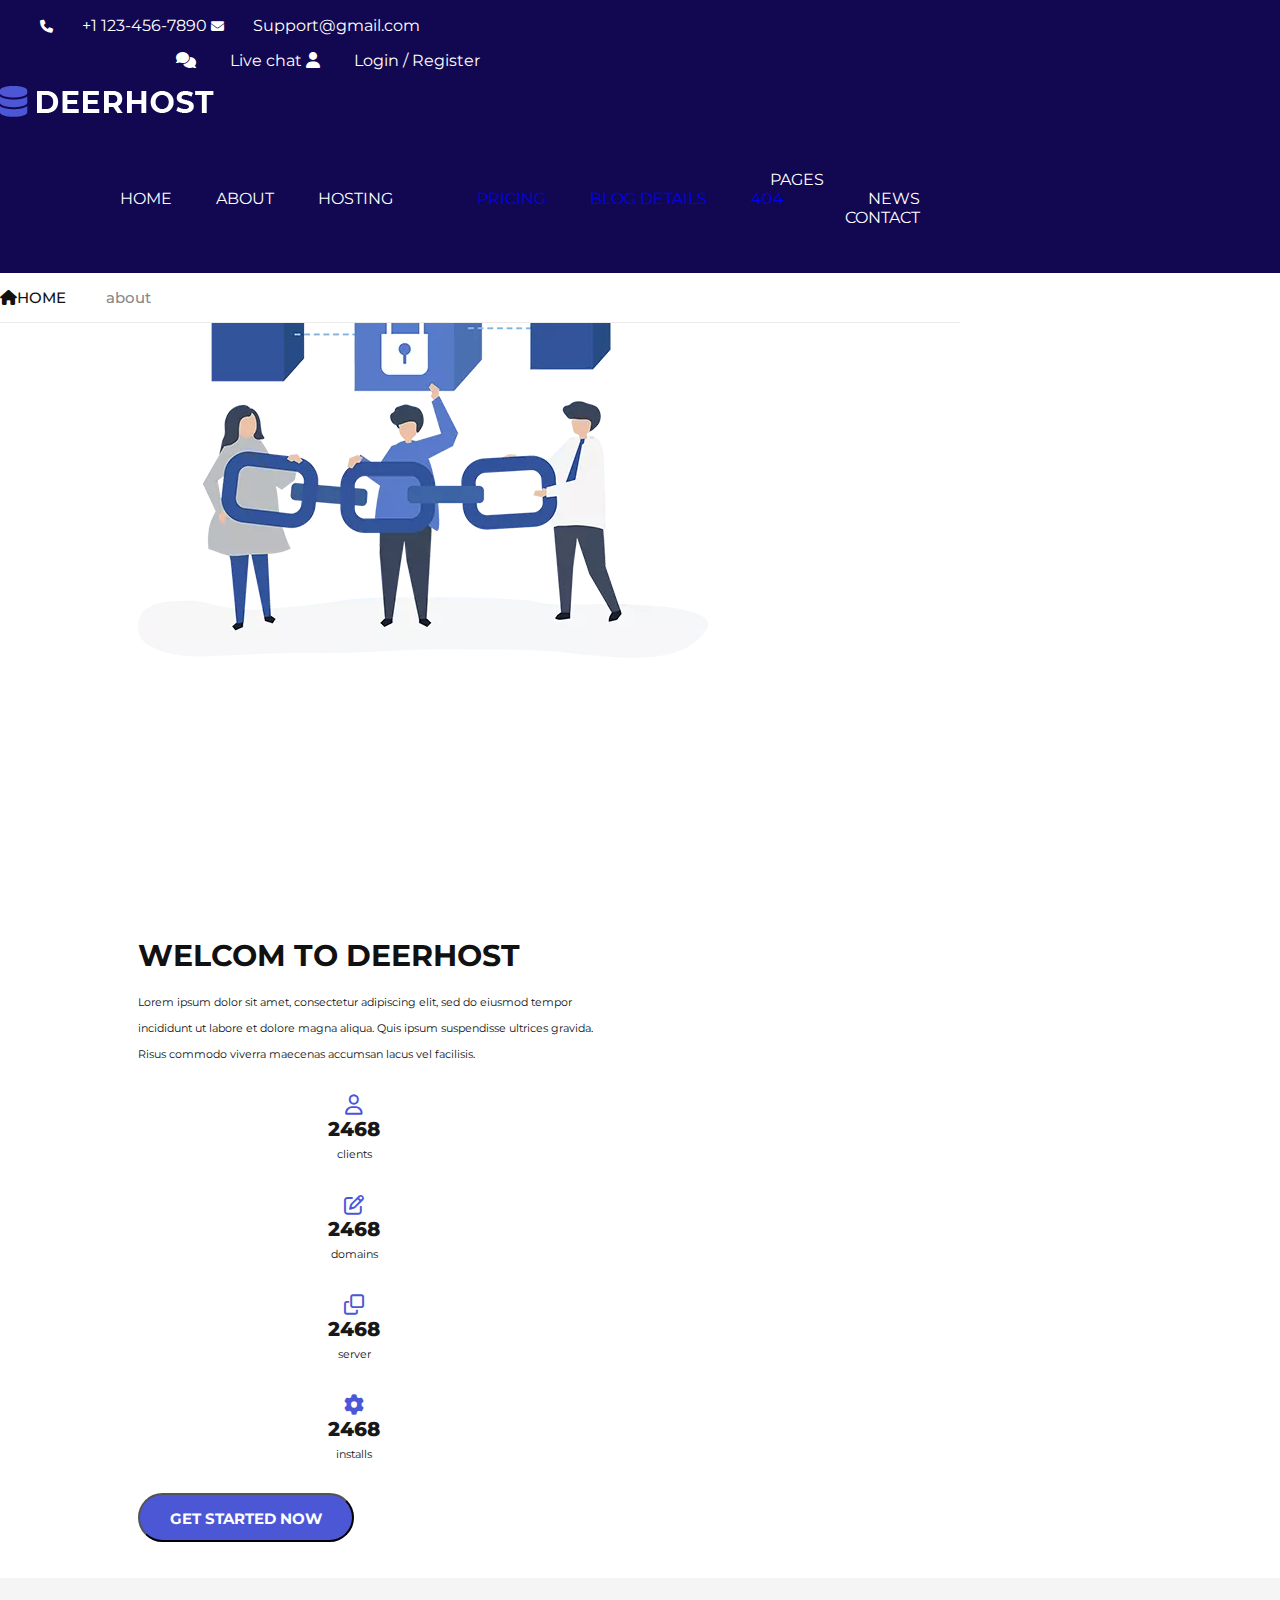
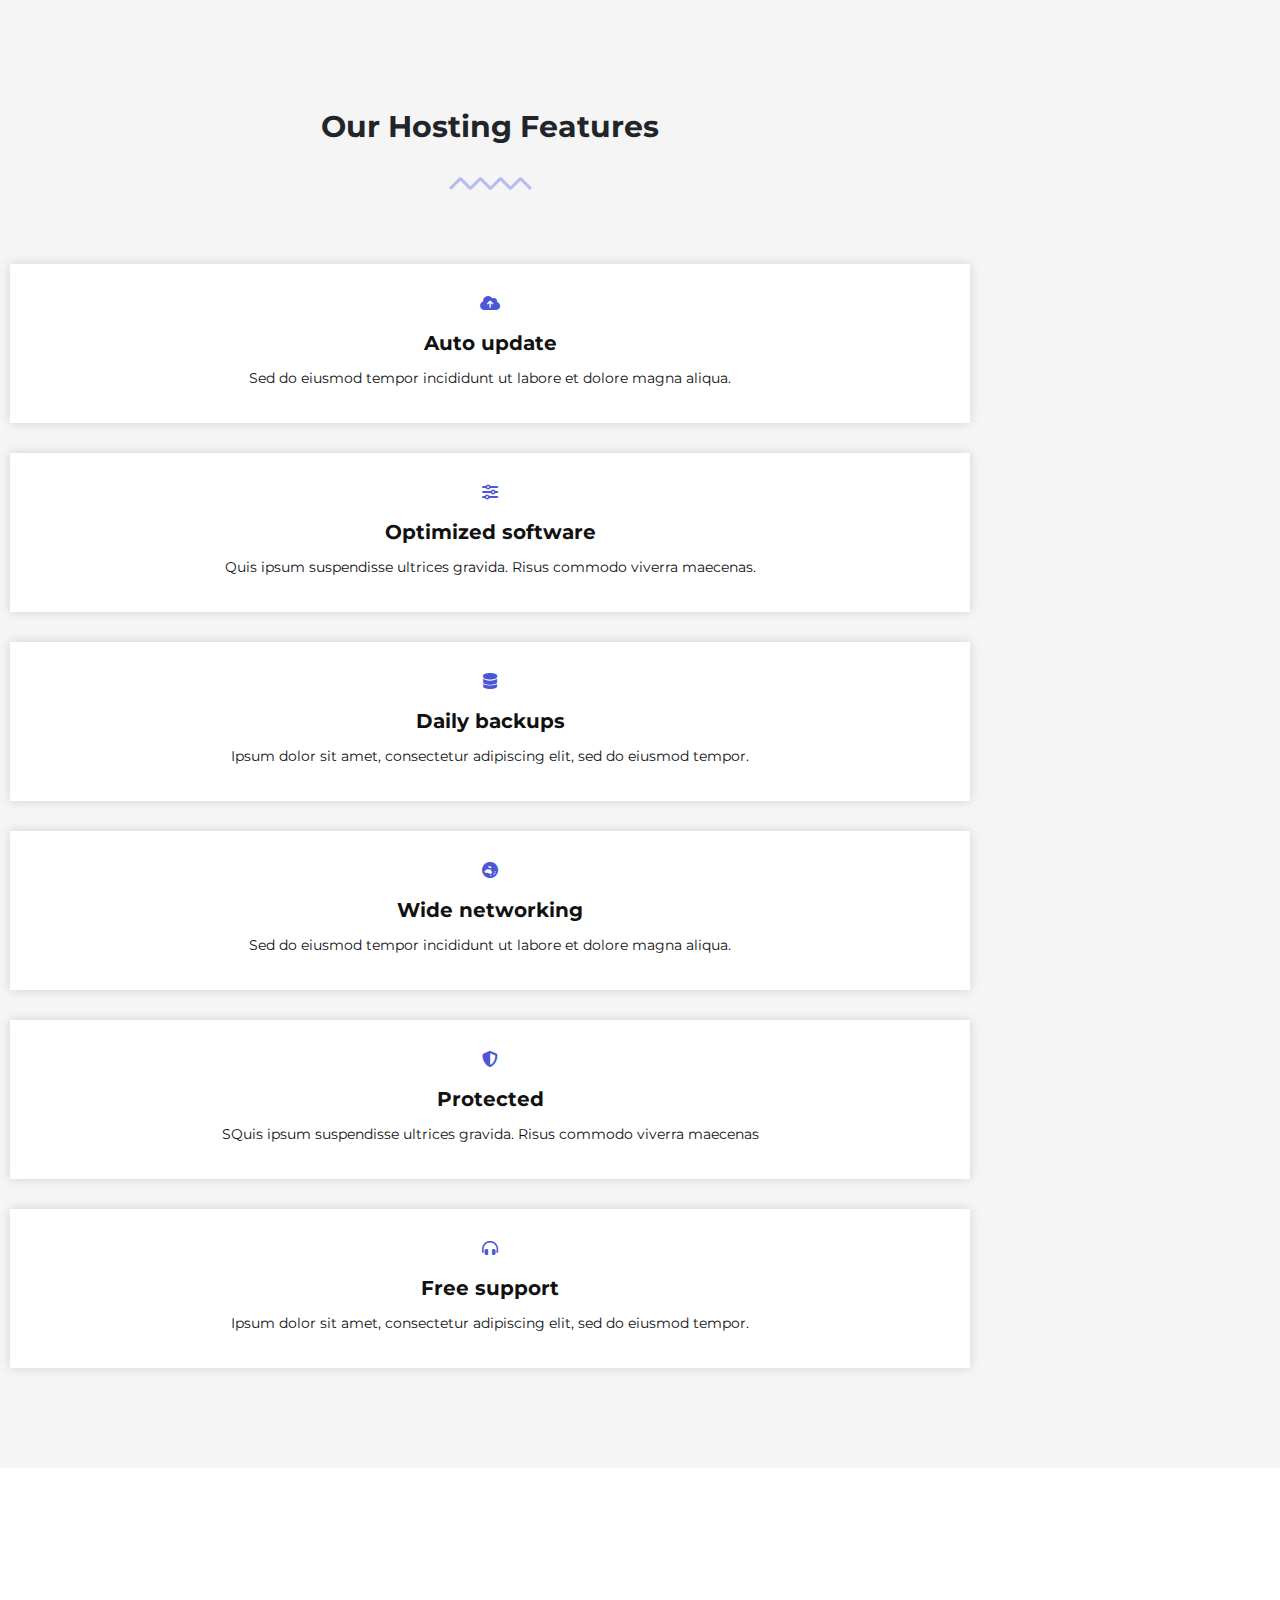
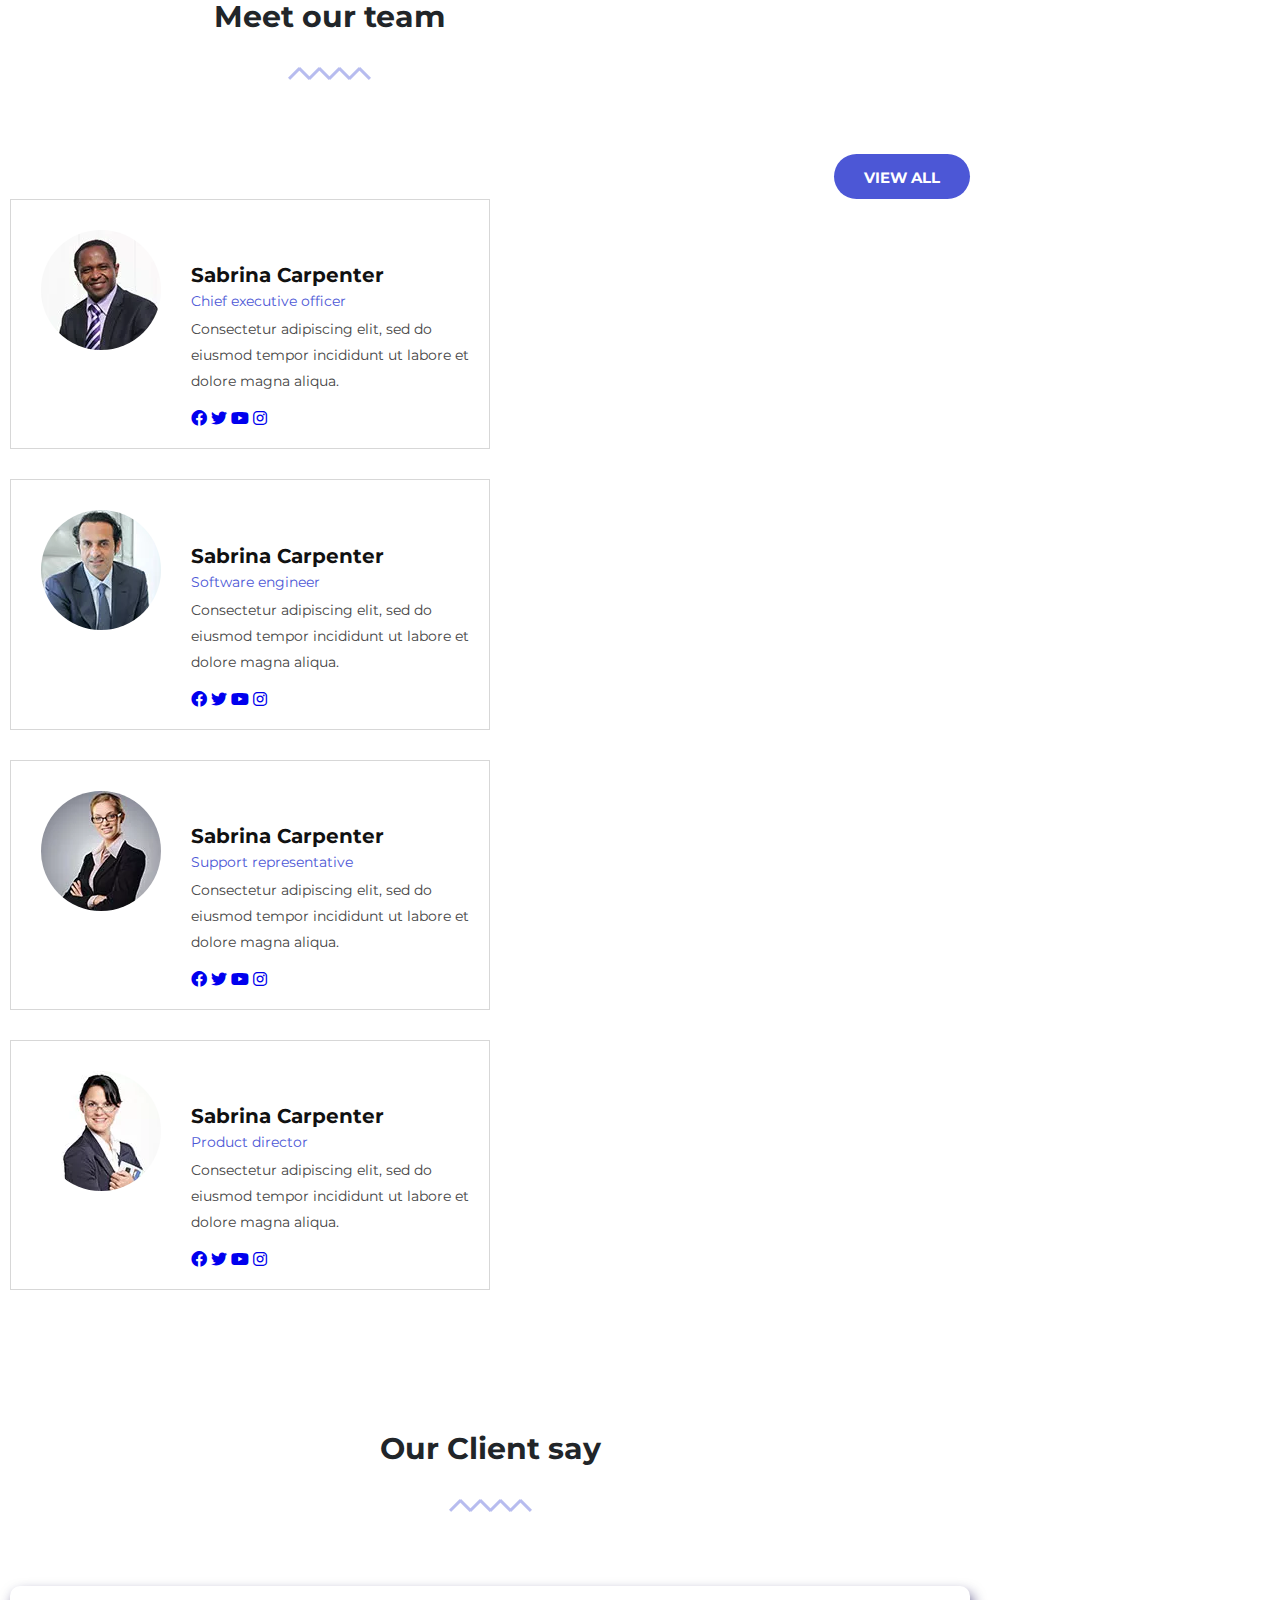
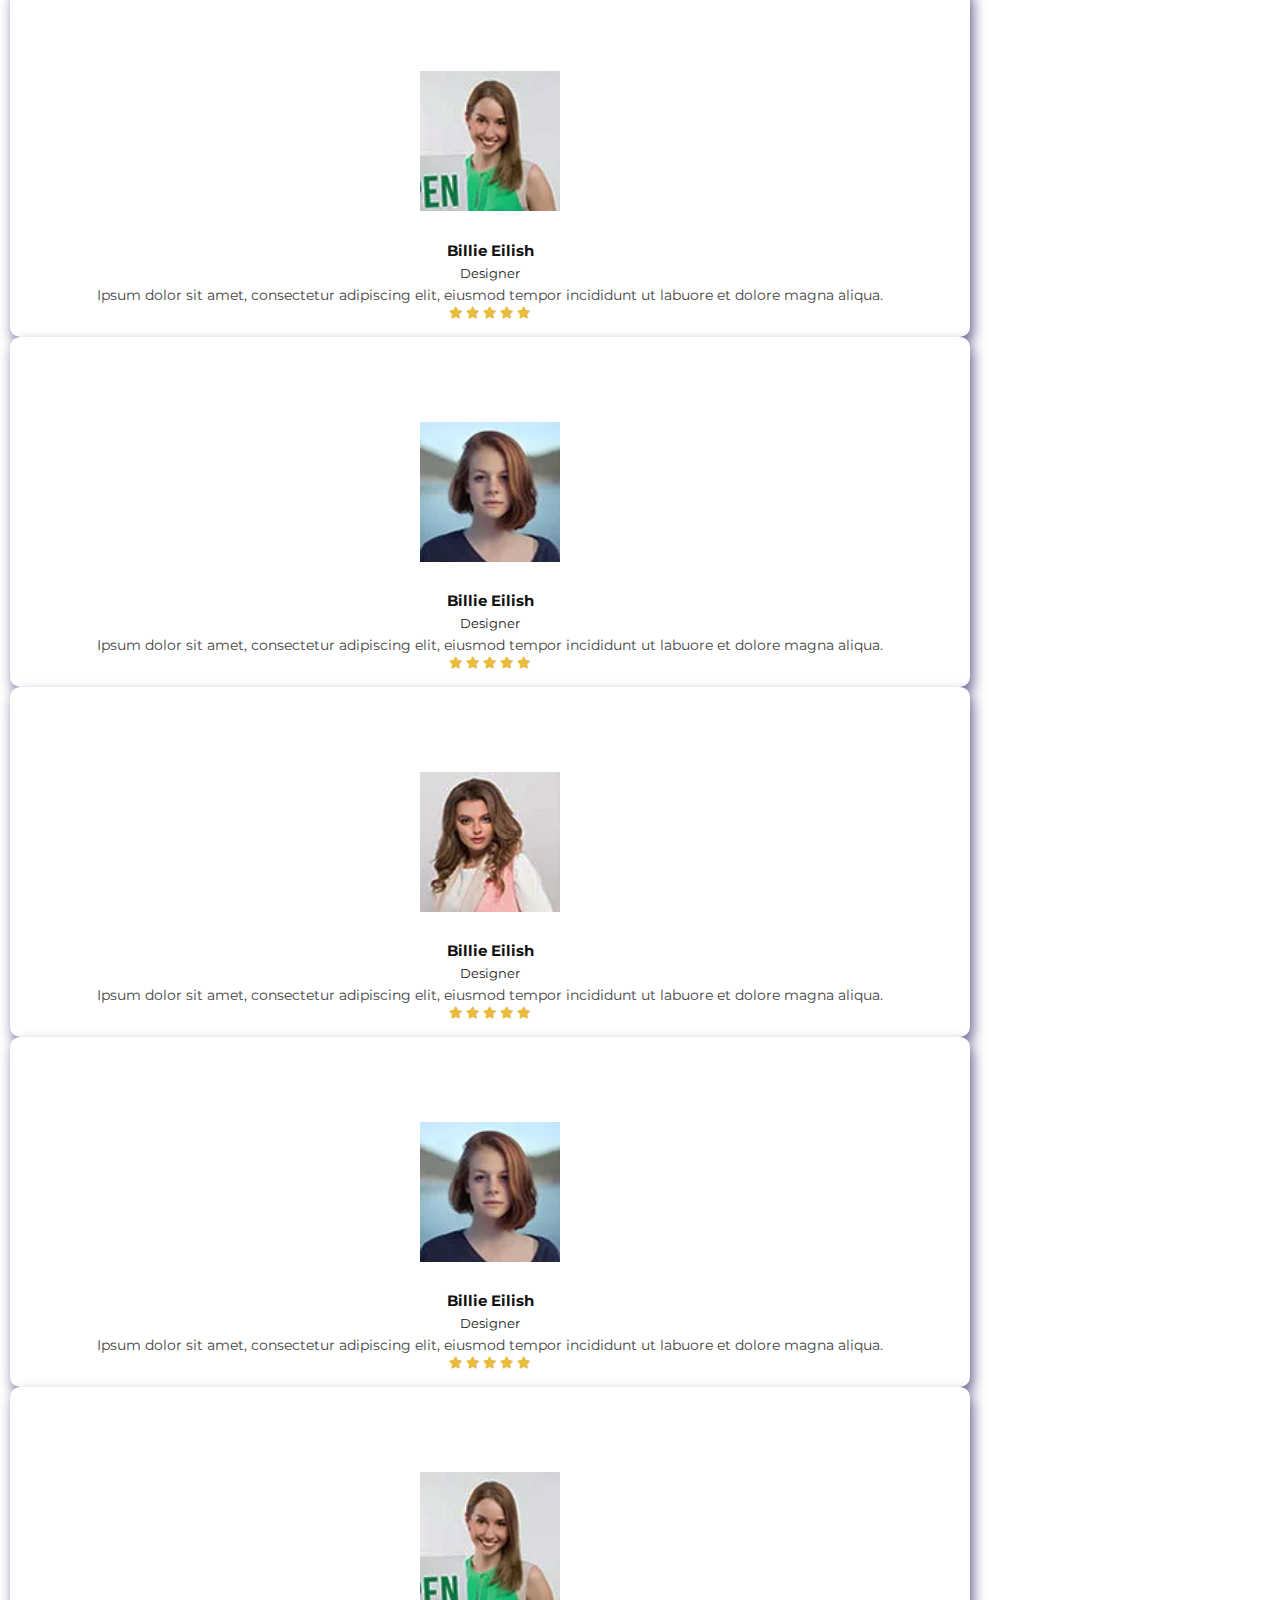
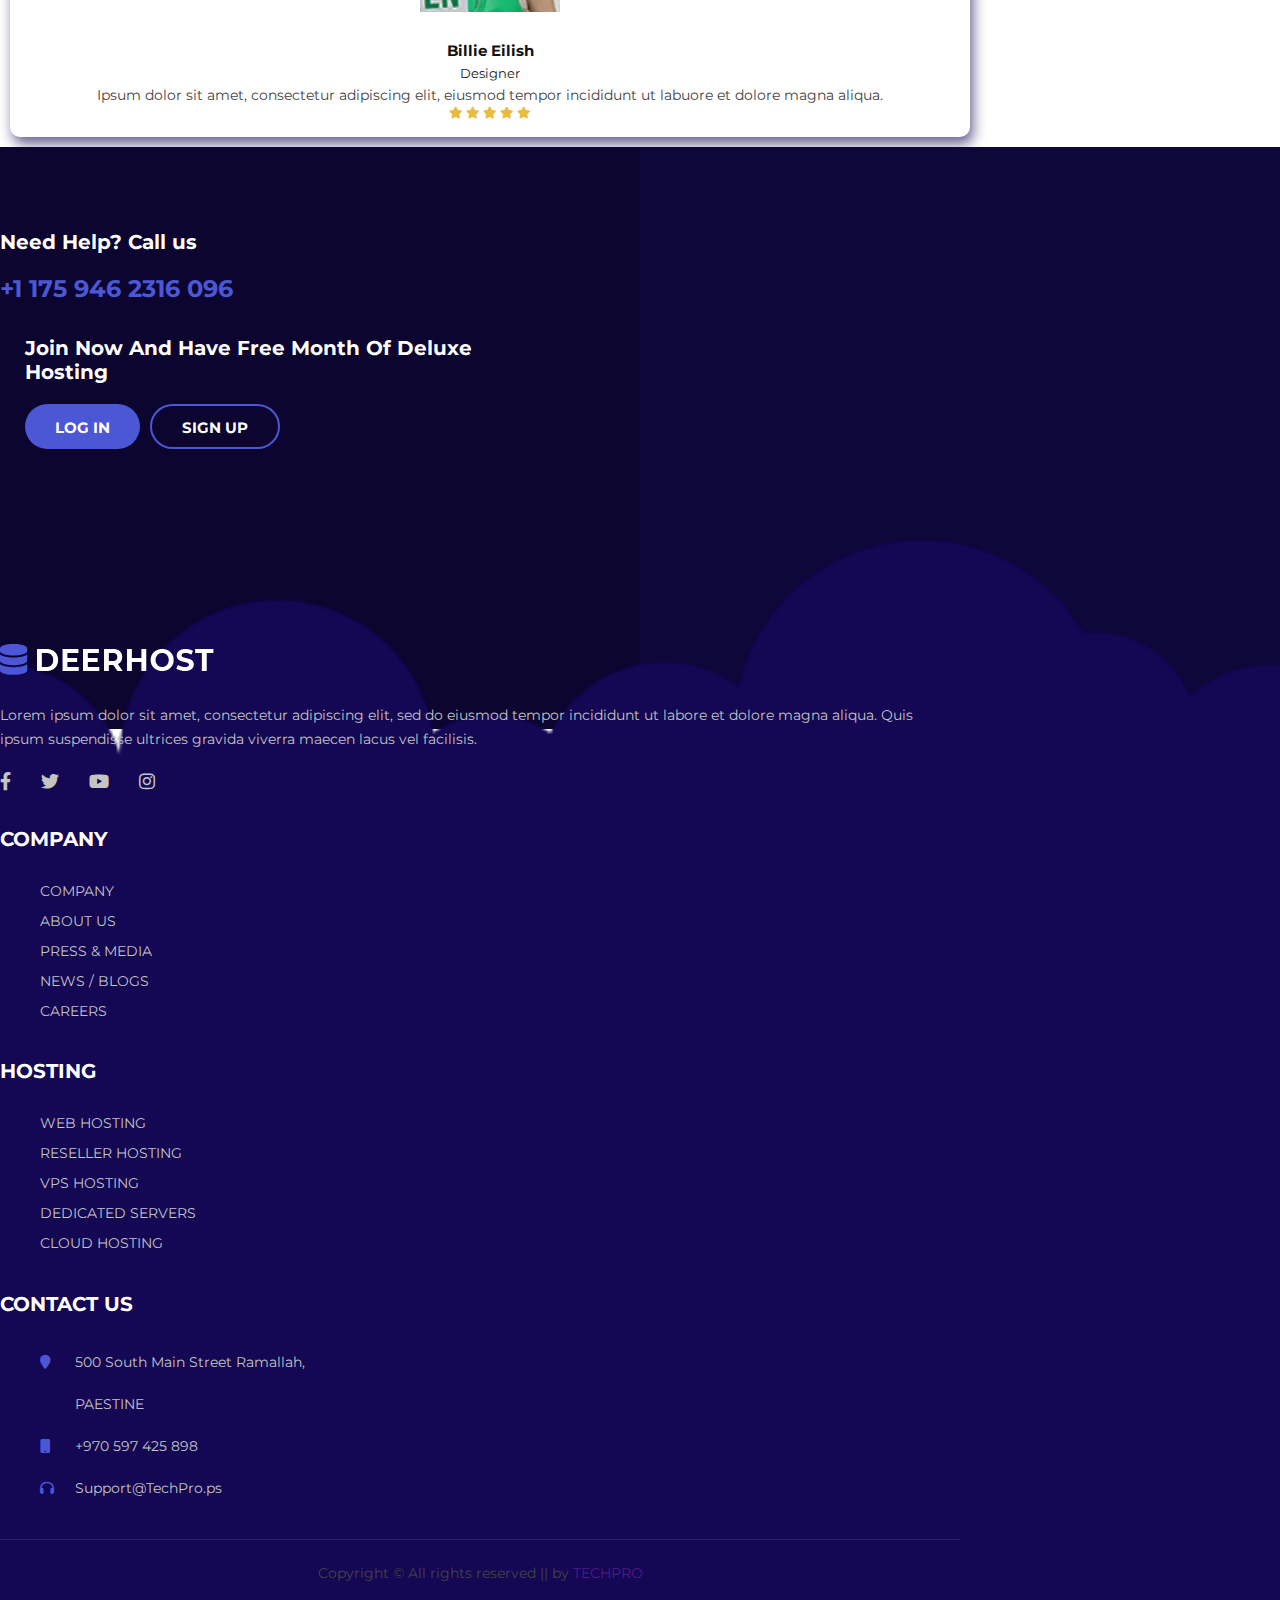
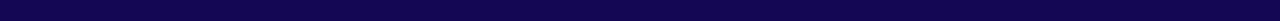
==== about.html @ e7155056 "about.html" ====
<!DOCTYPE html>
<html lang="en">

<head>
    <meta charset="UTF-8">
    <meta http-equiv="X-UA-Compatible" content="IE=edge">
    <meta name="viewport" content="width=device-width, initial-scale=1.0">
    <title>Document</title>
    <link rel="stylesheet" href="assets/css/style.css"><!-- BOOTSTRAP-->
    <link href="https://cdn.jsdelivr.net/npm/bootstrap@5.2.3/dist/css/bootstrap.min.css" rel="stylesheet"
        integrity="sha384-rbsA2VBKQhggwzxH7pPCaAqO46MgnOM80zW1RWuH61DGLwZJEdK2Kadq2F9CUG65" crossorigin="anonymous">
    <!-- Font Awsome-->
    <link rel="stylesheet" href="vendor/all.min.css">
    <link href="https://fonts.googleapis.com/css2?family=Work+Sans:wght@200;300;400;500;600;700;800&#038;display=swap"
        rel="stylesheet" />
    <!-- Google Font-->
    <link rel="stylesheet" href="vendor/all.min.css">

    <link rel="preconnect" href="https://fonts.googleapis.com">
    <link rel="preconnect" href="https://fonts.gstatic.com" crossorigin>
    <link
        href="https://fonts.googleapis.com/css2?family=Montserrat:ital,wght@0,200;0,400;0,500;0,600;0,700;0,800;0,900;1,900&display=swap"
        rel="stylesheet">
    <!--End Google Font-->
    <!-- end bootstrap-->
    <!-- css link-->
    <link rel="stylesheet" href="assets/css/style.css">
    <link rel="stylesheet" href="assets/css/media.css">
    <!--End css link-->
</head>

<body>
    <header class="header-section ">

        <div class="container ">
            <div class="row">
                <div class="col-lg-6 col-md-6">
                    <div class="header-section-left d-flex justify-content-between">
                        <ul>
                            <li> <i class="fa-solid fa-phone"></i></li>
                            <span class="phone">+1 123-456-7890</span>

                            <li> <i class="fa-solid fa-envelope"></i></li>
                            <span class="email">Support@gmail.com</span>
                        </ul>
                    </div>
                </div>
                <div class="col-lg-6 col-md-6">
                    <div class="header-section-right ">
                        <ul>
                            <li> <i class="fa-solid fa-comments"></i></li>
                            <span class="meseg">Live chat</span>

                            <li> <i class="fa-solid fa-user"></i></li>
                            <span class="meseg"> Login / Register</span>
                        </ul>
                    </div>
                </div>
            </div>
        </div>

        <div class="container">
            <div class="row">
                <div class="col-lg-3 col-md-3">
                    <div class="header-logo p-4">
                        <a href="#"><img src="assets/img/logo.png.webp" alt=""></a>
                    </div>
                </div>
                <div class="col-lg-9 col-md-9">
                    <nav class="header-menu">
                        <ul>
                            <li class="nav-item">
                                <a class="nav-link active" aria-current="page" href="index.html">Home</a>
                            </li>
                            <li class="nav-item">
                                <a class="nav-link active" aria-current="page" href="about.html">About</a>
                            </li>
                            <li class="nav-item">
                                <a class="nav-link active" aria-current="page" href="#">Hosting</a>
                            </li>

                            <li class="nav-item dropdown">
                                <a class="nav-link dropdown-toggle" href="#" role="button" data-bs-toggle="dropdown"
                                    aria-expanded="false">
                                    Pages
                                </a>
                                <ul class="dropdown-menu">
                                    <li><a class="dropdown-item" href="#">Pricing</a></li>
                                    <li><a class="dropdown-item" href="#">Blog Details</a></li>
                                    <li><a class="dropdown-item" href="#">404</a></li>

                                </ul>
                            </li>
                            </li>
                            <li class="nav-item">
                                <a class="nav-link active" aria-current="page" href="#">News</a>
                            </li>
                            <li class="nav-item">
                                <a class="nav-link active" aria-current="page" href="#">Contact</a>
                            </li>
                        </ul>
                    </nav>
                </div>
            </div>

        </div>
        <div class="home bg-ligh">
            <div class="container">
                <div class="row">
                    <div class="col-lg-12">
                        <div class="home-init justify-content-between">
                            <a href="index.html"><i class="fa-solid fa-house"></i>Home</a>
                            <i class="fa-solid fa-greater-than text-black"></i>
                            <span>about</span>
                        </div>

                    </div>
                </div>
            </div>
        </div>
    </header>

    <!-- start WELCOM TO DEERHOST-->
    <section class="about-section ">
        <div class="container">
            <div class="row">
                <div class="col-lg-6">
                    <div class="about-img">
                        <img src="assets/img/about/about-us.png.webp" alt="">
                    </div>
                </div>
                <div class="col-lg-6">
                    <div class="about-text  ">
                        <h2>Welcom to Deerhost</h2>
                        <p>Lorem ipsum dolor sit amet, consectetur adipiscing elit, sed do eiusmod tempor incididunt ut
                            labore et dolore magna aliqua. Quis ipsum suspendisse ultrices gravida. Risus commodo
                            viverra maecenas accumsan lacus vel facilisis.</p>
                        <div class="container">
                            <div class="row">
                                <div class="col-lg-3 col-md-3 col-sm-6">
                                    <div class="achivement-item text-start p-2 text-black">
                                        <i class="fa-regular fa-user "></i>
                                        <div class="mt-2 achivement-item-count">
                                            <span class=" text-dark text-uppercase">2468</span>
                                        </div>
                                        <p class="text-uppercase">clients</p>
                                    </div>
                                </div>
                                <div class="col-lg-3 col-md-3 col-sm-6">
                                    <div class="achivement-item text-start p-2 text-black">
                                        <i class="fa-regular fa-pen-to-square"></i>
                                        <div class="mt-2 achivement-item-count">
                                            <span text-dark text-uppercase>2468</span>
                                        </div>
                                        <p class="text-uppercase">domains</p>
                                    </div>
                                </div>
                                <div class="col-lg-3 col-md-3 col-sm-6">
                                    <div class="achivement-item text-start p-2 text-black">
                                        <i class="fa-regular fa-clone"></i>
                                        <div class="mt-2 achivement-item-count">
                                            <span text-dark text-uppercase>2468</span>
                                        </div>
                                        <p class="text-uppercase">server</p>
                                    </div>
                                </div>
                                <div class="col-lg-3 col-md-3 col-sm-6">
                                    <div class="achivement-item text-start  p-2 text-black">
                                        <i class="fa fa-cog"></i>
                                        <div class="mt-2 achivement-item-count">
                                            <span text-dark text-uppercase>2468</span>
                                        </div>
                                        <p class="text-uppercase">installs</p>
                                    </div>
                                </div>
                                <div class="col-lg-8 col-md-8">

                                    <a href="about.html" class="button-btn"> <button type="button"
                                            class=" primary-btn w-100 btn btn-lg btn-outline-primary">GET STARTED
                                            NOW</button>
                                </div>
                                </a>
                            </div>
                        </div>
                    </div>
                </div>
    </section>
    <!-- end WELCOM TO DEERHOST-->

    <!-- start OUR HOSTING FEATURES-->
    <section class="feature-section spad">
        <div class="container">
            <div class="row">
                <div class="col-lg-12">
                    <div class="section-title">
                        <h3>Our Hosting Features</h3>
                        <img src="assets/img/line.png.webp" alt="">

                    </div>
                </div>
            </div>
            <div class="row">
                <div class="col-lg-4 col-md-6 col-sm-6">
                    <div class="feature-item">
                        <i class="fa-solid fa-cloud-arrow-up text-center w-100"></i>
                        <h5 class=" text-center">Auto update</h5>
                        <p class="text-black">Sed do eiusmod tempor incididunt ut labore et dolore magna aliqua.</p>
                    </div>
                </div>
                <div class="col-lg-4 col-md-6 col-sm-6">
                    <div class="feature-item">
                        <i class="fa-solid fa-sliders text-center w-100"></i>
                        <h5 class=" text-center">Optimized software</h5>
                        <p class="text-black">Quis ipsum suspendisse ultrices gravida. Risus commodo viverra maecenas.
                        </p>
                    </div>
                </div>

                <div class="col-lg-4 col-md-6 col-sm-6">
                    <div class="feature-item">
                        <i class="fa-solid fa-database text-center w-100"></i>
                        <h5 class=" text-center">Daily backups</h5>
                        <p class="text-black">Ipsum dolor sit amet, consectetur adipiscing elit, sed do eiusmod tempor.
                        </p>
                    </div>
                </div>
                <div class="col-lg-4 col-md-6 col-sm-6">
                    <div class="feature-item">
                        <i class="fa-solid fa-earth-oceania text-center"></i>
                        <h5 class=" text-center">Wide networking</h5>
                        <p class="text-black">Sed do eiusmod tempor incididunt ut labore et dolore magna aliqua.</p>
                    </div>
                </div>
                <div class="col-lg-4 col-md-6 col-sm-6">
                    <div class="feature-item">
                        <i class="fa-solid fa-shield-halved text-center"></i>
                        <h5 class=" text-center">Protected</h5>
                        <p class="text-black">SQuis ipsum suspendisse ultrices gravida. Risus commodo viverra maecenas
                        </p>
                    </div>
                </div>
                <div class="col-lg-4 col-md-6 col-sm-6">
                    <div class="feature-item">

                        <i class="fa-solid fa-headphones-simple text-center"></i>
                        <h5>Free support</h5>
                        <p class=" text-dark">Ipsum dolor sit amet, consectetur adipiscing elit, sed do eiusmod tempor.
                        </p>
                    </div>
                </div>

            </div>
        </div>
    </section>
    <!--end OUR HOSTING FEATURES-->

    <!--start MEET OUR TEA-->
    <section class="team-section spad">
        <div class="container">
            <div class="row">
                <div class="col-lg-8 col-md-8">
                    <div class="section-title normal-title text-start">
                        <h3>Meet our team</h3>
                        <img src="assets/img/line.png.webp" alt="">

                    </div>
                </div>
                <div class="col-lg-4 col-md-4">
                    <div class="team-btn">
                        <a href="#" class=" button-btn primary-btn">View all</a>
                    </div>
                </div>
            </div>
            <div class="row">
                <div class="col-lg-6 col-md-6">
                    <div class="team-item">
                        <div class="team-pic">
                            <img src="assets/img/about/part3/team-1.jpg.webp" alt="">
                        </div>
                        <div class="team-text">
                            <h5>Sabrina Carpenter</h5>
                            <span>Chief executive officer</span>
                            <p>Consectetur adipiscing elit, sed do eiusmod tempor incididunt ut labore et dolore magna
                                aliqua.</p>
                            <div class="team-social">
                                <a href="#" class="facebook  text-primary"><i class="fa-brands fa-facebook"></i></a>
                                <a href="#" class="twitter text-info"><i class="fa-brands fa-twitter"></i></a>
                                <a href="#" class="youtube text-danger"><i class="fa-brands fa-youtube"></i></a>
                                <a href="#" class="instagram text-opacity"><i class="fa-brands fa-instagram"></i></a>
                            </div>
                        </div>
                    </div>
                </div>
                <div class="col-lg-6 col-md-6">
                    <div class="team-item">
                        <div class="team-pic">
                            <img src="assets/img/about/part3/team-2.jpg.webp" alt="">
                        </div>
                        <div class="team-text">
                            <h5>Sabrina Carpenter</h5>
                            <span>Software engineer</span>
                            <p>Consectetur adipiscing elit, sed do eiusmod tempor incididunt ut labore et dolore magna
                                aliqua.</p>
                            <div class="team-social">
                                <a href="#" class="facebook  text-primary"><i class="fa-brands fa-facebook"></i></a>
                                <a href="#" class="twitter text-info"><i class="fa-brands fa-twitter"></i></a>
                                <a href="#" class="youtube text-danger"><i class="fa-brands fa-youtube"></i></a>
                                <a href="#" class="instagram text-opacity"><i class="fa-brands fa-instagram"></i></a>
                            </div>
                        </div>
                    </div>
                </div>
                <div class="col-lg-6 col-md-6">
                    <div class="team-item">
                        <div class="team-pic">
                            <img src="assets/img/about/part3/team-3.jpg.webp" alt="">
                        </div>
                        <div class="team-text">
                            <h5>Sabrina Carpenter</h5>
                            <span>Support representative</span>
                            <p>Consectetur adipiscing elit, sed do eiusmod tempor incididunt ut labore et dolore magna
                                aliqua.</p>
                            <div class="team-social">
                                <a href="#" class="facebook  text-primary"><i class="fa-brands fa-facebook"></i></a>
                                <a href="#" class="twitter text-info"><i class="fa-brands fa-twitter"></i></a>
                                <a href="#" class="youtube text-danger"><i class="fa-brands fa-youtube"></i></a>
                                <a href="#" class="instagram text-opacity"><i class="fa-brands fa-instagram"></i></a>
                            </div>
                        </div>
                    </div>
                </div>
                <div class="col-lg-6 col-md-6">
                    <div class="team-item">
                        <div class="team-pic">
                            <img src="assets/img/about/part3/team-4.jpg.webp" alt="">
                        </div>
                        <div class="team-text">
                            <h5>Sabrina Carpenter</h5>
                            <span text-primary>Product director</span>
                            <p>Consectetur adipiscing elit, sed do eiusmod tempor incididunt ut labore et dolore magna
                                aliqua.</p>
                            <div class="team-social">
                                <a href="#" class="facebook  text-primary"><i class="fa-brands fa-facebook"></i></a>
                                <a href="#" class="twitter text-info"><i class="fa-brands fa-twitter"></i></a>
                                <a href="#" class="youtube text-danger"><i class="fa-brands fa-youtube"></i></a>
                                <a href="#" class="instagram text-opacity"><i class="fa-brands fa-instagram"></i></a>
                            </div>
                        </div>
                    </div>
                </div>
            </div>
        </div>
    </section>
    <!--MEET OUR TEA-->
    <!--OUR CLIENT SAY-->

    <section>
        <div class="album py-5 bg-light">
            <div class="container">
                <div class="row">
                    <div class="col-lg-12">
                        <div class="section-title">
                            <h3>Our Client say</h3>
                            <img src="assets/img/line.png.webp" alt="">

                        </div>
                    </div>
                </div>
                <div class="row">
                    <div class="client col-lg-4">
                        <img src="assets/img/about/part4/testimonial-1.jpg.webp"
                            class="bd-placeholder-img rounded-circle" width="140" height="140">
                        <h5>Billie Eilish</h5>
                        <span class="text-primary text-uppercase ">Designer</span>
                        <p>Ipsum dolor sit amet, consectetur adipiscing elit, eiusmod tempor incididunt ut labuore
                            et dolore magna aliqua.</p>
                        <div class="btn-group">
                            <i class="fa fa-star"></i>
                            <i class="fa fa-star"></i>
                            <i class="fa fa-star"></i>
                            <i class="fa fa-star"></i>
                            <i class="fa fa-star"></i>
                        </div>
                    </div>
                    <div class=" client col-lg-4">
                        <img src="assets/img/about/part4/testimonial-2.jpg.webp"
                            class="bd-placeholder-img rounded-circle" width="140" height="140" </img>
                        <h5>Billie Eilish</h5>
                        <span class="text-primary text-uppercase ">Designer</span>
                        <p>Ipsum dolor sit amet, consectetur adipiscing elit, eiusmod tempor incididunt ut labuore
                            et dolore magna aliqua.</p>
                        <div class="btn-group">
                            <i class="fa fa-star"></i>
                            <i class="fa fa-star"></i>
                            <i class="fa fa-star"></i>
                            <i class="fa fa-star"></i>
                            <i class="fa fa-star"></i>
                        </div>
                    </div>
                    <div class="client col-lg-4">
                        <img src="assets/img/about/part4/testimonial-3.jpg.webp"
                            class="bd-placeholder-img rounded-circle" width="140" height="140" </img>
                        <h5>Billie Eilish</h5>
                        <span class="text-primary text-uppercase ">Designer</span>
                        <p>Ipsum dolor sit amet, consectetur adipiscing elit, eiusmod tempor incididunt ut labuore
                            et dolore magna aliqua.</p>
                        <div class="btn-group">
                            <i class="fa fa-star"></i>
                            <i class="fa fa-star"></i>
                            <i class="fa fa-star"></i>
                            <i class="fa fa-star"></i>
                            <i class="fa fa-star"></i>
                        </div>
                    </div>
                    <div class="client col-lg-4">
                        <img src="assets/img/about/part4/testimonial-2.jpg.webp"
                            class="bd-placeholder-img rounded-circle" width="140" height="140" </img>
                        <h5>Billie Eilish</h5>
                        <span class="text-primary text-uppercase ">Designer</span>
                        <p>Ipsum dolor sit amet, consectetur adipiscing elit, eiusmod tempor incididunt ut labuore
                            et dolore magna aliqua.</p>
                        <div class="btn-group">
                            <i class="fa fa-star"></i>
                            <i class="fa fa-star"></i>
                            <i class="fa fa-star"></i>
                            <i class="fa fa-star"></i>
                            <i class="fa fa-star"></i>
                        </div>
                    </div>
                    <div class="client col-lg-4 w-100%">
                        <img src="assets/img/about/part4/testimonial-1.jpg.webp"
                            class="bd-placeholder-img rounded-circle" width="140" height="140" </img>
                        <h5>Billie Eilish</h5>
                        <span class="text-primary text-uppercase ">Designer</span>
                        <p>Ipsum dolor sit amet, consectetur adipiscing elit, eiusmod tempor incididunt ut labuore
                            et dolore magna aliqua.</p>
                        <div class="btn-group text-center">
                            <i class="fa fa-star"></i>
                            <i class="fa fa-star"></i>
                            <i class="fa fa-star"></i>
                            <i class="fa fa-star"></i>
                            <i class="fa fa-star"></i>
                        </div>
                    </div>
                </div>
            </div>
        </div>
    </section>

    <!--end OUR CLIENT SAY-->



    <!--Start Footer-->

    <footer class="footer-section">
        <div class="footer__top">
            <div class="container">
                <div class="row">
                    <div class="col-lg-6 col-md-6">
                        <div class="footer__top-call">
                            <h5>Need Help? Call us</h5>
                            <h2>+1 175 946 2316 096</h2>
                        </div>
                    </div>
                    <div class="col-lg-6 col-md-6">
                        <div class="footer__top-auth">
                            <h5>Join Now And Have Free Month Of Deluxe Hosting</h5>
                            <a href="#" class="primary-btn">Log in</a>
                            <a href="#" class="primary-btn sign-up">Sign Up</a>
                        </div>
                    </div>
                </div>
            </div>
        </div>
        <div class="footer__text">
            <div class="container">
                <div class="row">
                    <div class="col-lg-4 col-md-6 col-sm-12">
                        <div class="footer_about">
                            <div class="footer__logo">
                                <a href="./index.html"><img src="assets/img/logo.png.webp" alt=""></a>
                            </div>
                            <p>Lorem ipsum dolor sit amet, consectetur adipiscing elit, sed do eiusmod tempor incididunt
                                ut labore et dolore magna aliqua. Quis ipsum suspendisse ultrices gravida viverra maecen
                                lacus vel facilisis. </p>
                            <div class="footer__social">
                                <a class="facebook" href="#"><i class="fab fa-facebook-f rounded-circle"></i></a>
                                <a class="twitter" href="#"><i class="fa-brands fa-twitter"></i></a>
                                <a class="youtube" href="#"><i class="fa-brands fa-youtube"></i></a>
                                <a class="instagram" href="#"><i class="fa-brands fa-instagram"></i></a>
                            </div>
                        </div>
                    </div>
                    <div class="col-lg-2 col-md-6 col-sm-6">
                        <div class="footer__text-widget">
                            <h5>Company</h5>
                            <ul>
                                <li><a href="#">Company</a></li>
                                <li><a href="#">About Us</a></li>
                                <li><a href="#">Press & Media</a></li>
                                <li><a href="#">News / Blogs</a></li>
                                <li><a href="#">Careers</a></li>
                            </ul>
                        </div>
                    </div>
                    <div class="col-lg-2 col-md-6 col-sm-6">
                        <div class="footer__text-widget">
                            <h5>Hosting</h5>
                            <ul>
                                <li><a href="#">Web Hosting</a></li>
                                <li><a href="#">Reseller Hosting</a></li>
                                <li><a href="#">VPS Hosting</a></li>
                                <li><a href="#">Dedicated Servers</a></li>
                                <li><a href="#">Cloud Hosting</a></li>
                            </ul>
                        </div>
                    </div>
                    <div class="col-lg-4 col-md-6 col-sm-12">
                        <div class="footer__text-widget">
                            <h5>cONTACT US</h5>
                            <ul class="footer-info">
                                <li><span class="fa fa-map-marker"></span> 500 South Main Street Ramallah,<br />
                                    PAESTINE</li>
                                <li><span class="fa fa-mobile"></span>+970 597 425 898</li>
                                <li><span class="fa fa-headphones"></span> Support@TechPro.ps</li>
                            </ul>
                        </div>
                    </div>
                </div>
                <div class="footer-copyright ">
                    <p class="mt-3 "> Copyright &copy; All rights reserved || by <a href="">TechPro</a>
                    </p>
                </div>
            </div>
        </div>
    </footer>

    <!-- End Footer-->
    <!-- Script Link -->
    <script src="https://cdn.jsdelivr.net/npm/bootstrap@5.3.0-alpha1/dist/js/bootstrap.bundle.min.js"
        integrity="sha384-w76AqPfDkMBDXo30jS1Sgez6pr3x5MlQ1ZAGC+nuZB+EYdgRZgiwxhTBTkF7CXvN"
        crossorigin="anonymous"></script>
    <script src="assets/js/main.js"></script>
</body>


</html>
---- assets/css/style.css ----
/* Public Css*/
html,
body {
	height: 100%;
	font-family: "Montserrat", sans-serif;
	margin: 0;
}

ul {
	list-style: none;
}

a {
	text-decoration: none;
}

.container {
	width: 90%;
}

/* End Public */
/*Start  Navbar*/
header {
	background-image: url(../img/hero-1.jpg.webp);
}

.head-info {
	color: white;
	padding: 10px 0;
	border-bottom: 1px solid #252163;

}

.left {
	text-align: left;
}

.right {
	text-align: right;
}

.left ul li,
.right ul li a {
	color: white;
	margin-right: 25px;
	font-size: 13px;

}

.left ul li i,
.right ul li a i {
	height: 30px;
	width: 30px;
	background: rgba(255, 255, 255, 0.1);
	border-radius: 50%;
	line-height: 30px;
	text-align: center;
	display: inline-block;
	margin-right: 5px;
}

/*.logo a img{
    background-blend-mode: multiply;
   
}*/
.nav-link {
	color: white !important;
	width: 50%;
}

.navbar-nav {
	text-align: right;
	width: 50%;
}

.navbar-nav .nav-item .links {
	color: #ffffff;
	font-size: 14px;
	font-weight: 500;
	text-transform: uppercase;
	padding: 5 10px;
	margin-left: 25px;
	position: relative;
	z-index: 1;
}

.navbar-nav .nav-item.active .links:after {
	opacity: 1;
	height: 50%;
	visibility: visible;
}

.navbar-nav .nav-item {
	position: relative;

}

.navbar-nav .nav-item .links:after {
	position: absolute;
	left: 10px;
	bottom: 1px;
	width: 100%;
	height: 0%;
	background: #4c57d6;
	content: "";
	z-index: -1;
	transition: all 0.3s;
	opacity: 0;
	visibility: hidden;
	-webkit-transition: all 0.3s;
	-moz-transition: all 0.3s;
	-ms-transition: all 0.3s;
	-o-transition: all 0.3s;
}

.navbar-nav .nav-item:hover {
	opacity: 1;
	visibility: visible;
	height: 50%;
	width: 100%;
}

.navbar-nav .nav-item:hover .links:after {
	opacity: 1;
	height: 50%;
	visibility: visible;
}

/*End Navber*/

/*---------------------
  Hero
-----------------------*/
.hero-section,
.carousel-item {
	background-image: url(../img/hero-1.jpg.webp);
	background-size: cover;

}

.hero_text {
	padding-top: 184px;
	position: absolute;
}

@keyframes content {
	0% {
		top: 100px;
	}

	100% {
		top: 0px;
	}
}

.hero_text h5 {
	animation: content 1s infinite;
	position: relative;
}

.hero_text h2 {
	animation: content 1s infinite;
	position: relative;
}

.hero_text .primary-btn {
	animation: content 1s infinite;
	position: relative;
}

.hero_text h5 {
	color: #ffffff;
	font-weight: 500;
	margin-bottom: 15px;

}

.hero_text h2 {
	color: #ffffff;
	font-weight: 700;
	line-height: 47px;
	text-transform: uppercase;
	margin-bottom: 28px;


}

.primary-btn {
	display: inline-block;
	font-size: 15px;
	padding: 14px 30px 12px;
	color: #ffffff;
	background: #4c57d6;
	text-transform: uppercase;
	font-weight: 700;
	border-radius: 50px;
}

.primary-btn:hover {
	background-color: #ffffff;
	color: #4c57d6;
}

/*Start Header*/

/*End Header*/
/*Start REGISTER YOUR DOMAIN*/
p {
	font-size: 14px;
	font-family: "Montserrat", sans-serif;
	color: #444444;
	font-weight: 400;
	line-height: 26px;
	margin: 0 0 15px 0;
}

h5 {
	font-size: 20px;
	font-weight: 700;
	color: #181818;
}

body {
	margin: 0;
	padding: 0;
	box-sizing: border-box;
}

section {
	font-size: 16px;
	color: #181818;
	position: relative;
	transition: .2s;
	padding: 10px;
	box-sizing: border-box;

}

.spad {
	padding-top: 100px;
	padding-bottom: 100px;
}

.register__text .register__form form {
	position: relative;
}

form {
	display: block;
	margin-top: 0em;
}

.register__text .register__form form input {
	width: 100%;
	height: 45px;
	border: 2px solid #4c57d6;
	border-radius: 50px;
	font-size: 14px;
	color: #111111;
	padding-left: 20px;
}

.register__text .register__form form .change__extension {
	font-size: 14px;
	color: #111111;
	position: absolute;
	top: 36px;
	right: -290px;
	cursor: pointer;
}

.register__text .register__form form .change__extension:before {
	position: absolute;
	left: -30px;
	top: 3px;
	height: 18px;
	width: 1px;
	background: #d7d7d7;
	content: "";
}

.register__text .register__form form .change__extension:after {
	position: absolute;
	right: -20px;
	top: 0;
	content: "3";
	font-family: "ElegantIcons";
}



div {
	display: block;
}

.register__text .register__form form .site-btn {
	position: absolute;
	right: 22px;
	top: 22px;

}

.register__text .register__result ul li span {
	color: #111111;
	font-size: 15px;
	padding-left: 3%;
}

.register__text .register__result ul li {
	display: flex;
	list-style: none;
	color: #4c57d6;
	font-weight: 700;
	margin-right: 7%;
	font-size: 16px;
}

*,
::after,
::before {
	box-sizing: border-box;
}

button,
input,
optgroup,
select,
textarea {
	margin: 0;
	font-family: inherit;
	font-size: inherit;
	line-height: inherit;
}

.site-btn {
	width: 120px;
	font-size: 14px;
	color: #ffffff;
	font-weight: 700;
	text-transform: uppercase;
	display: inline-block;
	padding: 13px 30px 12px;
	background: #4c57d6;
	border: none;
	border-radius: 50px;

}

button,
input {
	overflow: visible;
}


.register__result ul {
	display: flex;
}

.register__text {
	padding: 20px;

}

.register__text .register__result {
	margin-bottom: 24px;
}

.register__form input {
	width: 100%;
	color: #4c57d6;
	padding: 5px;
	border-radius: 20px;
}

.register__text .register__form {
	margin-bottom: 34px;
}

.justify-content-center {
	-ms-flex-pack: center !important;
	justify-content: center !important;
}

::marker {
	unicode-bidi: isolate;
	font-variant-numeric: tabular-nums;
	text-transform: none;
	text-indent: 0px !important;
	text-align: start !important;
	text-align-last: start !important;
}

/* Choose the right hosting solution */
.services__item {
	background: #ffffff;
	padding-left: 40px;
	padding-top: 40px;
	padding-right: 45px;
	padding-bottom: 20px;
	border-radius: 10px;
	-webkit-box-shadow: 0px 0px 10px rgb(18 8 81 / 15%);
	box-shadow: 0px 0px 10px rgb(18 8 81 / 15%);
	margin-bottom: 40px;
	-webkit-transition: all 0.3s;
	-o-transition: all 0.3s;
	transition: all 0.3s;
}

.section-title {
	margin-bottom: 70px;
	text-align: center;
}

.section-title h3 {
	position: relative;
	font-size: 30px;
	font-weight: 700;
	color: #212529;
}

.section-title h3:after {
	position: absolute;
	top: 65px;
	left: 0;
	bottom: -30px;
	right: 0;
	height: 13px;
	width: 83px;
	background-image: url(../assets/img/line.png.webp);
	content: "";
	margin: 0 auto;
}

.services__item span {
	color: #4c57d6;
	font-weight: 500;
	font-size: 1rem;
	display: inline-block;

}



@media only screen and (max-width: 479px) {
	.register__text .register__result ul li {
		margin-bottom: 10px;
	}
}

@media (min-width: 992px) {
	.container {
		max-width: 960px;
	}

	.col-lg-6 {
		-ms-flex: 0 0 50%;
		flex: 0 0 50%;
		max-width: 50%;
	}

	.col-lg-8 {
		-ms-flex: 0 0 66.666667%;
		flex: 0 0 66.666667%;
		max-width: 66.666667%;
	}

}

@media only screen and (max-width: 767px) {
	.register__text .register__result ul li {
		margin-right: 10px;
	}

	.section-title h3:after {
		content: unset;
	}


}

/***************/
/*End REGISTER YOUR DOMAIN*/

/*Start CHOOSE YOUR PLAN*/

.choose-section {

	padding-bottom: 100px;

	padding-bottom: 60px;
}

.choose-swipe-btn {
	border: 1px solid #4c57d6;
	border-radius: 50px;
	height: 50px;
	width: 250px;
	float: right;
}

.choose-swipe-btn label {
	font-size: 15px;
	color: #444444;
	font-weight: 600;
	display: inline-block;
	padding: 10px 25px 10px;
	border-radius: 45px;
	margin-right: -4px;
	position: relative;
	top: 2px;
	left: 2px;

}

.choose-swipe-btn label.active {
	background: #4c57d6;
	color: #ffffff;
}

.choose-swipe-btn label input {
	position: absolute;
}



.choose-item {
	text-align: center;
	padding-bottom: 25px;
	padding-top: 22px;
	background: #ffffff;
	padding-left: 20px;
	padding-right: 20px;
	-webkit-box-shadow: 0px 0px 10px rgba(18, 8, 81, 0.1);
	box-shadow: 0px 0px 10px rgba(18, 8, 81, 0.1);
	transition: all 0.3s;
	margin-bottom: 40px;
	-webkit-transition: all 0.3s;
	-moz-transition: all 0.3s;
	-ms-transition: all 0.3s;
	-o-transition: all 0.3s;
}

.choose-item:hover {
	-webkit-box-shadow: 0px 8px 30px rgba(18, 8, 81, 0.2);
	box-shadow: 0px 8px 30px rgba(18, 8, 81, 0.2);
}

.choose-item:hover h3 {
	background: #4c57d6;
}

.choose-item:hover .primary-btn {
	background: #4c57d6;
	color: #ffffff;
}

.choose-item h4 {
	color: #111111;
	font-weight: 700;
	margin-bottom: 20px;
}

.choose-item h3 {
	background: #120851;
	font-weight: 700;
	color: #ffffff;
	padding: 25px 0 20px;
	margin-bottom: 25px;
	margin-left: -30px;
	border-radius: 10px;
	margin-right: -30px;
	-webkit-transition: all 0.3s;
	-o-transition: all 0.3s;
	transition: all 0.3s;
	-moz-transition: all 0.3s;
	-ms-transition: all 0.3s;
	-webkit-border-radius: 10px;
	-moz-border-radius: 10px;
	-ms-border-radius: 10px;
	-o-border-radius: 10px;
}

.choose-item h3 span {
	font-size: 15px;
	font-weight: 400;
	font-family: "sans-serif";
}

.choose-item ul {
	margin-bottom: 25px;
}

.choose-item ul li {
	font-size: 13px;
	color: #444444;
	line-height: 40px;
	list-style: none;
}

.choose-item .primary-btn {
	color: #111111;
	background: #f2f2f2;
	display: block;
	-webkit-transition: all 0.3s;
	-o-transition: all 0.3s;
	transition: all 0.3s;
	padding: 14px 0 12px;
	-moz-transition: all 0.3s;
	-ms-transition: all 0.3s;
}


/*End CHOOSE YOUR PLAN*/
/*start CLIENTS Number*/

/*End CLIENTS Number*/
/*Start HOW TO BUILD YOUR WEBSITE */
h3,
h4 {
	font-family: "Montserrat", sans-serif;
}

.build-your-website {
	background-image: url('../img/achievement-bg.jpg.webp');
	background-size: cover;
	background-position: top center;
	padding-bottom: 200px !important;
}

.build-your-website .container {
	width: 50%;
}

.achivement-item {
	text-align: center;
}

.achivement-item i {
	font-size: 20px;
	color: #4c57d6;
}

.achivement-item span {
	font-weight: 800;
	margin-bottom: 1px;
}

.achivement-item p {
	font-size: 8px;
}

.work-section {
	background-color: transparent;
	height: auto;
	border-top: 1px solid #62677d;
	margin-top: -190px;
}

.work-section .container {
	width: 50%;
}

.work-section-title {
	text-align: center;
	padding-top: 50px;
	margin-bottom: 40px;
}

.work-section-title h3 {
	font-weight: 700;
	font-size: 15px;
}

.work-section-title {
	text-transform: uppercase;
	color: white;
	position: relative;
}

.work-section-title h3::after,
.services-header h1::after {
	content: "";
	background-image: url("../img/line.png");
	background-repeat: no-repeat;
	position: absolute;
	left: 0px;
	right: 0px;
	bottom: -23px;
	width: 100px;
	height: 15px;
	margin: 0 auto;
}

.work-section-content {
	height: auto;
	background-color: white;
	padding: 40px;
	position: relative;
}

.work-section-content::after {
	content: "";
	position: absolute;
	border-top: 5px solid transparent;
	border-left: 5px solid transparent;
	border-right: 5px solid transparent;
	border-bottom: 5px solid white;
	top: -10px;
	left: 0px;
	right: 0px;
	width: 10px;
	height: 10px;
	margin: 0 auto;
}

.work-item i {
	font-size: 25px;
	color: #4c57d6;
}

.work-item span {
	display: block;
	font-size: 7px;
	color: #4c57d6;
	margin-top: 18px;
}

.work-item h3 {
	text-transform: uppercase;
	font-weight: 700;
	font-size: 15px;
	margin-top: 2px;
}

.work-item p {
	font-weight: 400;
	font-size: 8px;
	font-family: "Montserrat", sans-serif;
}

a {
	text-decoration: none;
	text-transform: uppercase;
}

.work-item a {
	padding: 6px 12px;
	background-color: #4c57d6;
	color: white;
	font-size: 8px;
	font-weight: 700;
}

/*End HOW TO BUILD YOUR WEBSITE */

/*Start Discount*/
.discount-section {
	padding-top: 50px;
	padding-bottom: 50px;
}

.discount-section h3 {
	font-weight: 700;
	font-size: 30px;
}

.discount-section .container {
	width: 50%;
}

.discount-section ul {
	list-style-type: none;
	padding-left: 0;
	margin-bottom: 15px;
}

.discount-section ul li {
	font-size: 7px;
	line-height: 20px;
	font-weight: 500;
}

.discount-section ul li i {
	color: #4c57d6;
	margin-right: 5px;
}

.discount-section a,
.courses-details a {
	padding: 6px 12px;
	background-color: #4c57d6;
	color: white;
	font-size: 8px;
	font-weight: 700;
}

/*End Discount*/
/* Start Footer */
.footer__text {
	background-image: url(../img/footer-bg.png.webp);
	background-size: cover;
}

.footer__top {
	position: relative;
	z-index: 1;
	padding-top: 50px;
	padding-bottom: 280px;
}

.footer__top::before {
	position: absolute;
	left: 0;
	top: 0;
	height: 100%;
	width: 50%;
	background: #0B052F;
	content: "";
	z-index: -1;
}

.footer__top::after {
	position: absolute;
	right: 0;
	top: 0;
	height: 100%;
	width: 50%;
	background: #0E0739;
	content: "";
	z-index: -1;
}

.footer__top-call h5 {
	font-size: 20px;
	color: #ffffff;
	font-weight: 700;
	margin-bottom: 18px;
}

.footer__top-call h2 {
	font-weight: 700;
	color: #4c57d6;
}

.footer__top-auth {
	padding-left: 25px;
}

.footer__top-auth h5 {
	font-size: 20px;
	color: #ffffff;
	font-weight: 700;
	margin-bottom: 20px;
}

.footer__top-auth .sign-up {
	margin-left: 6px;
	background: transparent;
	border: 2px solid #4c57d6;
	padding: 12px 30px 10px;
}

.footer__text {
	position: relative;
	z-index: 99;
	padding-top: 140px;
	margin-top: -225px;
}

.footer_about {
	margin-bottom: 30px;
}

.footer_about .footer__logo {
	margin-bottom: 24px;
}

.footer_about .footer__logo a {
	display: inline-block;
}

.footer_about p {
	color: #c4c4c4;
	line-height: 24px;
	margin-bottom: 20px;
}

.footer_about .footer__social a {
	display: inline-block;
	font-size: 18px;
	color: #c4c4c4;
	margin-right: 26px;
}

.footer_about .footer__social a:last-child {
	margin-right: 0;
}

.footer__text-widget {
	margin-bottom: 30px;
}

.footer__text-widget h5 {
	font-size: 20px;
	color: #ffffff;
	font-weight: 700;
	text-transform: uppercase;
	margin-bottom: 25px;
}

.footer__text-widget ul li {
	list-style: none;
}

.footer__text-widget ul li a {
	font-size: 14px;
	color: #c4c4c4;
	line-height: 30px;
}

.footer__text-widget .footer-info li {
	list-style: none;
	font-size: 14px;
	color: #c4c4c4;
	line-height: 42px;
	position: relative;
	padding-left: 35px;
}

.footer__text-widget .footer-info li span {
	color: #4c57d6;
	position: absolute;
	left: 0;
	top: 14px;
}

.footer-copyright {
	font-size: 14px;
	color: #c4c4c4;
	text-align: center;
	padding: 20px 0;
	border-top: 1px solid #2a2163;
	margin-top: 20px;
}

/* End Footer */

/*services page*/
.services-header h1 {
	font-weight: 600;
}

.services-header h1::after {
	left: -30px;
	bottom: 5px;
}

.service-container {
	position: relative;
	padding: 32px;
	margin: 15px 0;
	border-radius: 10px;
	box-shadow: 0 0 30px rgba(31, 45, 61, 0.125);
}

.service-container::before {
	content: "";
	width: 0;
	height: 100%;
	position: absolute;
	top: 0px;
	right: 0px;
	bottom: 0px;
	left: 0px;
	background-color: #20247b;
	border-radius: 10px;
	z-index: -1;
	transition: ease all 1s;
}

.service-container:hover::before {
	width: 100%;
}

.service-container:hover .service-content h2 {
	color: white !important;
}

.service-container:hover .service-content p {
	color: rgba(255, 255, 255, 0.8);
}

.service-container .icon {
	width: 72px;
	height: 72px;
	background-color: #fc5356;
	margin-bottom: 22px;
}

.service-container .icon i {
	font-size: 30px;
	line-height: 72px;
}

.service-content h2 {
	color: #20247b;
	font-weight: 600;
}

.service-content p {
	overflow: auto;
	padding: 10px;
	margin: 0;
}

/*about*/
.header-section {
	position: absolute;
	left: 0;
	top: 0;
	width: 100%;
	z-index: 8;
	background: #120851;
	color: #fff;

}

.header-logo {
	font-size: larger;

}

.header-section .header-menu {
	padding-bottom: 30px;
}

.header-section-left ul li {
	font-size: 13px;
	color: #ffffff;
	list-style: none;
	display: inline-block;
	margin-right: 25px;
}

.header-section-left ul li span {
	height: 20px;
	width: 20px;
	background: rgba(255, 255, 255, 0.363);
	border-radius: 50%;
	line-height: 30px;
	text-align: center;
	display: inline-block;
	margin-right: 5px;

}

.header-section-right {
	text-align: right;
}

.header-section-right ul li {
	list-style: none;
	display: inline-block;
	margin-right: 30px;
}

.header-section-rightul li a {
	font-size: 13px;
	color: #ffffff;
	display: block;
}

.header-section-right ul li a span {
	height: 30px;
	width: 30px;
	background: rgba(255, 255, 255, 0.1);
	border-radius: 50%;
	line-height: 30px;
	text-align: center;
	display: inline-block;
	margin-right: 5px;
}

.header-logo a {
	display: inline-block;
}

.header-menu {
	text-align: right;
	padding-top: 32px;
}

.header-menu ul li {
	list-style: none;
	display: inline-block;
	margin-right: 40px;
	position: relative;
}

.header-menu ul li .dropdown {
	position: absolute;
	left: 0;
	top: 40px;
	width: 200px;
	background: #ffffff;
	opacity: 0;
	visibility: hidden;
	-webkit-transition: all 0.3s;
	-o-transition: all 0.3s;
	transition: all 0.3s;
	-webkit-box-shadow: 0px 0px 10px rgba(18, 8, 81, 0.15);
	box-shadow: 0px 0px 10px rgba(18, 8, 81, 0.15);
}

.header-menu ul li .dropdown li {
	display: block;
	text-align: left;
}

.header-menu ul li .dropdown li a {
	color: #111111;
	padding: 10px 15px;
	text-transform: capitalize;
	font-weight: 500;
}

.header-menu ul li .dropdown li a:after {
	display: none;
}

.home {
	background-color: #fff !important;
}

.home-init {
	border-bottom: 1px solid #ebebeb;
	padding: 15px 0;
}

.home-init a {
	font-size: 15px;
	color: #111111;
	font-weight: 500;
	margin-right: 20px;
	display: inline-block;
	position: relative;
}

.home-init a span {
	color: #111111;
	margin-right: 5px;
}

.home-init span {
	font-size: 15px;
	color: #888888;
	font-weight: 500;
	display: inline-block;
}

/* WELCOM TO DEERHOST*/
.about-section {
	background-color: #fff !important;
	margin-left: 10%;
}

.about-img {
	padding-top: 250px;
}

.about-text {
	padding-top: 250px;
}

.about-text h2 {
	color: #111111;
	font-weight: 700;
	text-transform: uppercase;
	margin-bottom: 15px;

}

.about-text p {
	color: #111111;
	margin-bottom: 26px;
	font-size: 11px;
}

.about-text {
	margin-bottom: 26px;
	font-size: 20px;
}


.about-text .about-achievement .about-achieve-item {
	display: inline-block;
	margin-right: 95px;
	margin-bottom: 30px;
}

.about-text .about-achievement .about-achieve-item:last-child {
	margin-right: 0;
}

.about-text .about-achievement .about-achieve-item span {
	font-size: 30px;
	color: #4c57d6;
}

.about-text .about-achievement .about-achieve-item h4 {
	color: #111111;
	font-weight: 700;
	margin-top: 12px;
}

.about-text .about-achievement .about-achieve-item p {
	font-size: 13px;
	text-transform: uppercase;
	color: #444444;
	margin-bottom: 0;
}

.button-btn.primary-btn {
	display: inline-block;
	font-size: 15px;
	padding: 14px 30px 12px;
	color: #ffffff;
	background: #4c57d6;
	text-transform: uppercase;
	font-weight: 700;
	border-radius: 30px;
	-webkit-border-radius: 30px;
	-moz-border-radius: 30px;
	-ms-border-radius: 30px;
	-o-border-radius: 30px;
}

.button-btn .primary-btn:hover {
	background-color: #4c57d6 !important;
	color: #fff;
}











.feature-section {
	background: #f5f5f5;
	padding-bottom: 70px;
}

.feature-item {
	background: #ffffff;
	-webkit-box-shadow: 0px 0px 10px rgba(18, 8, 81, 0.15);
	box-shadow: 0px 0px 10px rgba(18, 8, 81, 0.15);
	padding: 30px 35px 32px 35px;
	text-align: center;
	-webkit-transition: all 0.3s;
	-o-transition: all 0.3s;
	transition: all 0.3s;
	margin-bottom: 30px;
}

.feature-item:hover {
	-webkit-box-shadow: 0px 8px 30px rgba(18, 8, 81, 0.2);
	box-shadow: 0px 8px 30px rgba(18, 8, 81, 0.2);
}

.feature-item span {
	font-size: 42px;
	color: #4c57d6;
}

.feature-item h5 {
	font-size: 20px;
	color: #111111;
	font-weight: 700;
	margin-top: 18px;
	margin-bottom: 10px;
}

.feature-item p {
	color: #111111;
	margin-bottom: 0;
}

.feature-item i {
	color: #4c57d6;

}

/*MEET OUR TEAM*/

.team-section {
	padding-bottom: 70px;
}

.team-btn {
	text-align: right;
}

.team-item {
	border: 1px solid #d7d7d7;
	padding: 30px 20px 20px 30px;
	margin-bottom: 30px;
}

.team-item .team-pic {
	float: left;
	margin-right: 30px;
}

.team-item .team-pic img {
	height: 120px;
	width: 120px;
	border-radius: 50%;
}

.team-item .team-text {
	overflow: hidden;
}

.team-item .team-text h5 {
	font-size: 20px;
	color: #111111;
	font-weight: 700;
	margin-bottom: 5px;
}

.team-item .team-text span {
	font-size: 14px;
	display: block;
	color: #4c57d6;
	margin-bottom: 6px;
}




.client {
	text-align: center;
	position: relative;
	padding: 85px 30px 20px 30px;
	border-radius: 10px;
	background: #ffffff;
	webkit-box-shadow: 3px 7px 13px rgba(18, 8, 81, 0.349);
	box-shadow: 3px 7px 13px rgba(18, 8, 81, 0.637);
}

.client h5 {
	font-size: 15px;
	color: #111111;
	font-weight: 700;
	margin-bottom: 3px;
}

.client span {
	font-size: 13px;
	margin-bottom: 12px;
}

.client p {
	margin-bottom: 0;
}

.btn-group {
	font-size: 12px;
	color: #e9bb3f;
	margin: -3px;
}









/*about*/
---- assets/css/style.css ----
/* Public Css*/
html,
body {
	height: 100%;
	font-family: "Montserrat", sans-serif;
	margin: 0;
}

ul {
	list-style: none;
}

a {
	text-decoration: none;
}

.container {
	width: 90%;
}

/* End Public */
/*Start  Navbar*/
header {
	background-image: url(../img/hero-1.jpg.webp);
}

.head-info {
	color: white;
	padding: 10px 0;
	border-bottom: 1px solid #252163;

}

.left {
	text-align: left;
}

.right {
	text-align: right;
}

.left ul li,
.right ul li a {
	color: white;
	margin-right: 25px;
	font-size: 13px;

}

.left ul li i,
.right ul li a i {
	height: 30px;
	width: 30px;
	background: rgba(255, 255, 255, 0.1);
	border-radius: 50%;
	line-height: 30px;
	text-align: center;
	display: inline-block;
	margin-right: 5px;
}

/*.logo a img{
    background-blend-mode: multiply;
   
}*/
.nav-link {
	color: white !important;
	width: 50%;
}

.navbar-nav {
	text-align: right;
	width: 50%;
}

.navbar-nav .nav-item .links {
	color: #ffffff;
	font-size: 14px;
	font-weight: 500;
	text-transform: uppercase;
	padding: 5 10px;
	margin-left: 25px;
	position: relative;
	z-index: 1;
}

.navbar-nav .nav-item.active .links:after {
	opacity: 1;
	height: 50%;
	visibility: visible;
}

.navbar-nav .nav-item {
	position: relative;

}

.navbar-nav .nav-item .links:after {
	position: absolute;
	left: 10px;
	bottom: 1px;
	width: 100%;
	height: 0%;
	background: #4c57d6;
	content: "";
	z-index: -1;
	transition: all 0.3s;
	opacity: 0;
	visibility: hidden;
	-webkit-transition: all 0.3s;
	-moz-transition: all 0.3s;
	-ms-transition: all 0.3s;
	-o-transition: all 0.3s;
}

.navbar-nav .nav-item:hover {
	opacity: 1;
	visibility: visible;
	height: 50%;
	width: 100%;
}

.navbar-nav .nav-item:hover .links:after {
	opacity: 1;
	height: 50%;
	visibility: visible;
}

/*End Navber*/

/*---------------------
  Hero
-----------------------*/
.hero-section,
.carousel-item {
	background-image: url(../img/hero-1.jpg.webp);
	background-size: cover;

}

.hero_text {
	padding-top: 184px;
	position: absolute;
}

@keyframes content {
	0% {
		top: 100px;
	}

	100% {
		top: 0px;
	}
}

.hero_text h5 {
	animation: content 1s infinite;
	position: relative;
}

.hero_text h2 {
	animation: content 1s infinite;
	position: relative;
}

.hero_text .primary-btn {
	animation: content 1s infinite;
	position: relative;
}

.hero_text h5 {
	color: #ffffff;
	font-weight: 500;
	margin-bottom: 15px;

}

.hero_text h2 {
	color: #ffffff;
	font-weight: 700;
	line-height: 47px;
	text-transform: uppercase;
	margin-bottom: 28px;


}

.primary-btn {
	display: inline-block;
	font-size: 15px;
	padding: 14px 30px 12px;
	color: #ffffff;
	background: #4c57d6;
	text-transform: uppercase;
	font-weight: 700;
	border-radius: 50px;
}

.primary-btn:hover {
	background-color: #ffffff;
	color: #4c57d6;
}

/*Start Header*/

/*End Header*/
/*Start REGISTER YOUR DOMAIN*/
p {
	font-size: 14px;
	font-family: "Montserrat", sans-serif;
	color: #444444;
	font-weight: 400;
	line-height: 26px;
	margin: 0 0 15px 0;
}

h5 {
	font-size: 20px;
	font-weight: 700;
	color: #181818;
}

body {
	margin: 0;
	padding: 0;
	box-sizing: border-box;
}

section {
	font-size: 16px;
	color: #181818;
	position: relative;
	transition: .2s;
	padding: 10px;
	box-sizing: border-box;

}

.spad {
	padding-top: 100px;
	padding-bottom: 100px;
}

.register__text .register__form form {
	position: relative;
}

form {
	display: block;
	margin-top: 0em;
}

.register__text .register__form form input {
	width: 100%;
	height: 45px;
	border: 2px solid #4c57d6;
	border-radius: 50px;
	font-size: 14px;
	color: #111111;
	padding-left: 20px;
}

.register__text .register__form form .change__extension {
	font-size: 14px;
	color: #111111;
	position: absolute;
	top: 36px;
	right: -290px;
	cursor: pointer;
}

.register__text .register__form form .change__extension:before {
	position: absolute;
	left: -30px;
	top: 3px;
	height: 18px;
	width: 1px;
	background: #d7d7d7;
	content: "";
}

.register__text .register__form form .change__extension:after {
	position: absolute;
	right: -20px;
	top: 0;
	content: "3";
	font-family: "ElegantIcons";
}



div {
	display: block;
}

.register__text .register__form form .site-btn {
	position: absolute;
	right: 22px;
	top: 22px;

}

.register__text .register__result ul li span {
	color: #111111;
	font-size: 15px;
	padding-left: 3%;
}

.register__text .register__result ul li {
	display: flex;
	list-style: none;
	color: #4c57d6;
	font-weight: 700;
	margin-right: 7%;
	font-size: 16px;
}

*,
::after,
::before {
	box-sizing: border-box;
}

button,
input,
optgroup,
select,
textarea {
	margin: 0;
	font-family: inherit;
	font-size: inherit;
	line-height: inherit;
}

.site-btn {
	width: 120px;
	font-size: 14px;
	color: #ffffff;
	font-weight: 700;
	text-transform: uppercase;
	display: inline-block;
	padding: 13px 30px 12px;
	background: #4c57d6;
	border: none;
	border-radius: 50px;

}

button,
input {
	overflow: visible;
}


.register__result ul {
	display: flex;
}

.register__text {
	padding: 20px;

}

.register__text .register__result {
	margin-bottom: 24px;
}

.register__form input {
	width: 100%;
	color: #4c57d6;
	padding: 5px;
	border-radius: 20px;
}

.register__text .register__form {
	margin-bottom: 34px;
}

.justify-content-center {
	-ms-flex-pack: center !important;
	justify-content: center !important;
}

::marker {
	unicode-bidi: isolate;
	font-variant-numeric: tabular-nums;
	text-transform: none;
	text-indent: 0px !important;
	text-align: start !important;
	text-align-last: start !important;
}

/* Choose the right hosting solution */
.services__item {
	background: #ffffff;
	padding-left: 40px;
	padding-top: 40px;
	padding-right: 45px;
	padding-bottom: 20px;
	border-radius: 10px;
	-webkit-box-shadow: 0px 0px 10px rgb(18 8 81 / 15%);
	box-shadow: 0px 0px 10px rgb(18 8 81 / 15%);
	margin-bottom: 40px;
	-webkit-transition: all 0.3s;
	-o-transition: all 0.3s;
	transition: all 0.3s;
}

.section-title {
	margin-bottom: 70px;
	text-align: center;
}

.section-title h3 {
	position: relative;
	font-size: 30px;
	font-weight: 700;
	color: #212529;
}

.section-title h3:after {
	position: absolute;
	top: 65px;
	left: 0;
	bottom: -30px;
	right: 0;
	height: 13px;
	width: 83px;
	background-image: url(../assets/img/line.png.webp);
	content: "";
	margin: 0 auto;
}

.services__item span {
	color: #4c57d6;
	font-weight: 500;
	font-size: 1rem;
	display: inline-block;

}



@media only screen and (max-width: 479px) {
	.register__text .register__result ul li {
		margin-bottom: 10px;
	}
}

@media (min-width: 992px) {
	.container {
		max-width: 960px;
	}

	.col-lg-6 {
		-ms-flex: 0 0 50%;
		flex: 0 0 50%;
		max-width: 50%;
	}

	.col-lg-8 {
		-ms-flex: 0 0 66.666667%;
		flex: 0 0 66.666667%;
		max-width: 66.666667%;
	}

}

@media only screen and (max-width: 767px) {
	.register__text .register__result ul li {
		margin-right: 10px;
	}

	.section-title h3:after {
		content: unset;
	}


}

/***************/
/*End REGISTER YOUR DOMAIN*/

/*Start CHOOSE YOUR PLAN*/

.choose-section {

	padding-bottom: 100px;

	padding-bottom: 60px;
}

.choose-swipe-btn {
	border: 1px solid #4c57d6;
	border-radius: 50px;
	height: 50px;
	width: 250px;
	float: right;
}

.choose-swipe-btn label {
	font-size: 15px;
	color: #444444;
	font-weight: 600;
	display: inline-block;
	padding: 10px 25px 10px;
	border-radius: 45px;
	margin-right: -4px;
	position: relative;
	top: 2px;
	left: 2px;

}

.choose-swipe-btn label.active {
	background: #4c57d6;
	color: #ffffff;
}

.choose-swipe-btn label input {
	position: absolute;
}



.choose-item {
	text-align: center;
	padding-bottom: 25px;
	padding-top: 22px;
	background: #ffffff;
	padding-left: 20px;
	padding-right: 20px;
	-webkit-box-shadow: 0px 0px 10px rgba(18, 8, 81, 0.1);
	box-shadow: 0px 0px 10px rgba(18, 8, 81, 0.1);
	transition: all 0.3s;
	margin-bottom: 40px;
	-webkit-transition: all 0.3s;
	-moz-transition: all 0.3s;
	-ms-transition: all 0.3s;
	-o-transition: all 0.3s;
}

.choose-item:hover {
	-webkit-box-shadow: 0px 8px 30px rgba(18, 8, 81, 0.2);
	box-shadow: 0px 8px 30px rgba(18, 8, 81, 0.2);
}

.choose-item:hover h3 {
	background: #4c57d6;
}

.choose-item:hover .primary-btn {
	background: #4c57d6;
	color: #ffffff;
}

.choose-item h4 {
	color: #111111;
	font-weight: 700;
	margin-bottom: 20px;
}

.choose-item h3 {
	background: #120851;
	font-weight: 700;
	color: #ffffff;
	padding: 25px 0 20px;
	margin-bottom: 25px;
	margin-left: -30px;
	border-radius: 10px;
	margin-right: -30px;
	-webkit-transition: all 0.3s;
	-o-transition: all 0.3s;
	transition: all 0.3s;
	-moz-transition: all 0.3s;
	-ms-transition: all 0.3s;
	-webkit-border-radius: 10px;
	-moz-border-radius: 10px;
	-ms-border-radius: 10px;
	-o-border-radius: 10px;
}

.choose-item h3 span {
	font-size: 15px;
	font-weight: 400;
	font-family: "sans-serif";
}

.choose-item ul {
	margin-bottom: 25px;
}

.choose-item ul li {
	font-size: 13px;
	color: #444444;
	line-height: 40px;
	list-style: none;
}

.choose-item .primary-btn {
	color: #111111;
	background: #f2f2f2;
	display: block;
	-webkit-transition: all 0.3s;
	-o-transition: all 0.3s;
	transition: all 0.3s;
	padding: 14px 0 12px;
	-moz-transition: all 0.3s;
	-ms-transition: all 0.3s;
}


/*End CHOOSE YOUR PLAN*/
/*start CLIENTS Number*/

/*End CLIENTS Number*/
/*Start HOW TO BUILD YOUR WEBSITE */
h3,
h4 {
	font-family: "Montserrat", sans-serif;
}

.build-your-website {
	background-image: url('../img/achievement-bg.jpg.webp');
	background-size: cover;
	background-position: top center;
	padding-bottom: 200px !important;
}

.build-your-website .container {
	width: 50%;
}

.achivement-item {
	text-align: center;
}

.achivement-item i {
	font-size: 20px;
	color: #4c57d6;
}

.achivement-item span {
	font-weight: 800;
	margin-bottom: 1px;
}

.achivement-item p {
	font-size: 8px;
}

.work-section {
	background-color: transparent;
	height: auto;
	border-top: 1px solid #62677d;
	margin-top: -190px;
}

.work-section .container {
	width: 50%;
}

.work-section-title {
	text-align: center;
	padding-top: 50px;
	margin-bottom: 40px;
}

.work-section-title h3 {
	font-weight: 700;
	font-size: 15px;
}

.work-section-title {
	text-transform: uppercase;
	color: white;
	position: relative;
}

.work-section-title h3::after,
.services-header h1::after {
	content: "";
	background-image: url("../img/line.png");
	background-repeat: no-repeat;
	position: absolute;
	left: 0px;
	right: 0px;
	bottom: -23px;
	width: 100px;
	height: 15px;
	margin: 0 auto;
}

.work-section-content {
	height: auto;
	background-color: white;
	padding: 40px;
	position: relative;
}

.work-section-content::after {
	content: "";
	position: absolute;
	border-top: 5px solid transparent;
	border-left: 5px solid transparent;
	border-right: 5px solid transparent;
	border-bottom: 5px solid white;
	top: -10px;
	left: 0px;
	right: 0px;
	width: 10px;
	height: 10px;
	margin: 0 auto;
}

.work-item i {
	font-size: 25px;
	color: #4c57d6;
}

.work-item span {
	display: block;
	font-size: 7px;
	color: #4c57d6;
	margin-top: 18px;
}

.work-item h3 {
	text-transform: uppercase;
	font-weight: 700;
	font-size: 15px;
	margin-top: 2px;
}

.work-item p {
	font-weight: 400;
	font-size: 8px;
	font-family: "Montserrat", sans-serif;
}

a {
	text-decoration: none;
	text-transform: uppercase;
}

.work-item a {
	padding: 6px 12px;
	background-color: #4c57d6;
	color: white;
	font-size: 8px;
	font-weight: 700;
}

/*End HOW TO BUILD YOUR WEBSITE */

/*Start Discount*/
.discount-section {
	padding-top: 50px;
	padding-bottom: 50px;
}

.discount-section h3 {
	font-weight: 700;
	font-size: 30px;
}

.discount-section .container {
	width: 50%;
}

.discount-section ul {
	list-style-type: none;
	padding-left: 0;
	margin-bottom: 15px;
}

.discount-section ul li {
	font-size: 7px;
	line-height: 20px;
	font-weight: 500;
}

.discount-section ul li i {
	color: #4c57d6;
	margin-right: 5px;
}

.discount-section a,
.courses-details a {
	padding: 6px 12px;
	background-color: #4c57d6;
	color: white;
	font-size: 8px;
	font-weight: 700;
}

/*End Discount*/
/* Start Footer */
.footer__text {
	background-image: url(../img/footer-bg.png.webp);
	background-size: cover;
}

.footer__top {
	position: relative;
	z-index: 1;
	padding-top: 50px;
	padding-bottom: 280px;
}

.footer__top::before {
	position: absolute;
	left: 0;
	top: 0;
	height: 100%;
	width: 50%;
	background: #0B052F;
	content: "";
	z-index: -1;
}

.footer__top::after {
	position: absolute;
	right: 0;
	top: 0;
	height: 100%;
	width: 50%;
	background: #0E0739;
	content: "";
	z-index: -1;
}

.footer__top-call h5 {
	font-size: 20px;
	color: #ffffff;
	font-weight: 700;
	margin-bottom: 18px;
}

.footer__top-call h2 {
	font-weight: 700;
	color: #4c57d6;
}

.footer__top-auth {
	padding-left: 25px;
}

.footer__top-auth h5 {
	font-size: 20px;
	color: #ffffff;
	font-weight: 700;
	margin-bottom: 20px;
}

.footer__top-auth .sign-up {
	margin-left: 6px;
	background: transparent;
	border: 2px solid #4c57d6;
	padding: 12px 30px 10px;
}

.footer__text {
	position: relative;
	z-index: 99;
	padding-top: 140px;
	margin-top: -225px;
}

.footer_about {
	margin-bottom: 30px;
}

.footer_about .footer__logo {
	margin-bottom: 24px;
}

.footer_about .footer__logo a {
	display: inline-block;
}

.footer_about p {
	color: #c4c4c4;
	line-height: 24px;
	margin-bottom: 20px;
}

.footer_about .footer__social a {
	display: inline-block;
	font-size: 18px;
	color: #c4c4c4;
	margin-right: 26px;
}

.footer_about .footer__social a:last-child {
	margin-right: 0;
}

.footer__text-widget {
	margin-bottom: 30px;
}

.footer__text-widget h5 {
	font-size: 20px;
	color: #ffffff;
	font-weight: 700;
	text-transform: uppercase;
	margin-bottom: 25px;
}

.footer__text-widget ul li {
	list-style: none;
}

.footer__text-widget ul li a {
	font-size: 14px;
	color: #c4c4c4;
	line-height: 30px;
}

.footer__text-widget .footer-info li {
	list-style: none;
	font-size: 14px;
	color: #c4c4c4;
	line-height: 42px;
	position: relative;
	padding-left: 35px;
}

.footer__text-widget .footer-info li span {
	color: #4c57d6;
	position: absolute;
	left: 0;
	top: 14px;
}

.footer-copyright {
	font-size: 14px;
	color: #c4c4c4;
	text-align: center;
	padding: 20px 0;
	border-top: 1px solid #2a2163;
	margin-top: 20px;
}

/* End Footer */

/*services page*/
.services-header h1 {
	font-weight: 600;
}

.services-header h1::after {
	left: -30px;
	bottom: 5px;
}

.service-container {
	position: relative;
	padding: 32px;
	margin: 15px 0;
	border-radius: 10px;
	box-shadow: 0 0 30px rgba(31, 45, 61, 0.125);
}

.service-container::before {
	content: "";
	width: 0;
	height: 100%;
	position: absolute;
	top: 0px;
	right: 0px;
	bottom: 0px;
	left: 0px;
	background-color: #20247b;
	border-radius: 10px;
	z-index: -1;
	transition: ease all 1s;
}

.service-container:hover::before {
	width: 100%;
}

.service-container:hover .service-content h2 {
	color: white !important;
}

.service-container:hover .service-content p {
	color: rgba(255, 255, 255, 0.8);
}

.service-container .icon {
	width: 72px;
	height: 72px;
	background-color: #fc5356;
	margin-bottom: 22px;
}

.service-container .icon i {
	font-size: 30px;
	line-height: 72px;
}

.service-content h2 {
	color: #20247b;
	font-weight: 600;
}

.service-content p {
	overflow: auto;
	padding: 10px;
	margin: 0;
}

/*about*/
.header-section {
	position: absolute;
	left: 0;
	top: 0;
	width: 100%;
	z-index: 8;
	background: #120851;
	color: #fff;

}

.header-logo {
	font-size: larger;

}

.header-section .header-menu {
	padding-bottom: 30px;
}

.header-section-left ul li {
	font-size: 13px;
	color: #ffffff;
	list-style: none;
	display: inline-block;
	margin-right: 25px;
}

.header-section-left ul li span {
	height: 20px;
	width: 20px;
	background: rgba(255, 255, 255, 0.363);
	border-radius: 50%;
	line-height: 30px;
	text-align: center;
	display: inline-block;
	margin-right: 5px;

}

.header-section-right {
	text-align: right;
}

.header-section-right ul li {
	list-style: none;
	display: inline-block;
	margin-right: 30px;
}

.header-section-rightul li a {
	font-size: 13px;
	color: #ffffff;
	display: block;
}

.header-section-right ul li a span {
	height: 30px;
	width: 30px;
	background: rgba(255, 255, 255, 0.1);
	border-radius: 50%;
	line-height: 30px;
	text-align: center;
	display: inline-block;
	margin-right: 5px;
}

.header-logo a {
	display: inline-block;
}

.header-menu {
	text-align: right;
	padding-top: 32px;
}

.header-menu ul li {
	list-style: none;
	display: inline-block;
	margin-right: 40px;
	position: relative;
}

.header-menu ul li .dropdown {
	position: absolute;
	left: 0;
	top: 40px;
	width: 200px;
	background: #ffffff;
	opacity: 0;
	visibility: hidden;
	-webkit-transition: all 0.3s;
	-o-transition: all 0.3s;
	transition: all 0.3s;
	-webkit-box-shadow: 0px 0px 10px rgba(18, 8, 81, 0.15);
	box-shadow: 0px 0px 10px rgba(18, 8, 81, 0.15);
}

.header-menu ul li .dropdown li {
	display: block;
	text-align: left;
}

.header-menu ul li .dropdown li a {
	color: #111111;
	padding: 10px 15px;
	text-transform: capitalize;
	font-weight: 500;
}

.header-menu ul li .dropdown li a:after {
	display: none;
}

.home {
	background-color: #fff !important;
}

.home-init {
	border-bottom: 1px solid #ebebeb;
	padding: 15px 0;
}

.home-init a {
	font-size: 15px;
	color: #111111;
	font-weight: 500;
	margin-right: 20px;
	display: inline-block;
	position: relative;
}

.home-init a span {
	color: #111111;
	margin-right: 5px;
}

.home-init span {
	font-size: 15px;
	color: #888888;
	font-weight: 500;
	display: inline-block;
}

/* WELCOM TO DEERHOST*/
.about-section {
	background-color: #fff !important;
	margin-left: 10%;
}

.about-img {
	padding-top: 250px;
}

.about-text {
	padding-top: 250px;
}

.about-text h2 {
	color: #111111;
	font-weight: 700;
	text-transform: uppercase;
	margin-bottom: 15px;

}

.about-text p {
	color: #111111;
	margin-bottom: 26px;
	font-size: 11px;
}

.about-text {
	margin-bottom: 26px;
	font-size: 20px;
}


.about-text .about-achievement .about-achieve-item {
	display: inline-block;
	margin-right: 95px;
	margin-bottom: 30px;
}

.about-text .about-achievement .about-achieve-item:last-child {
	margin-right: 0;
}

.about-text .about-achievement .about-achieve-item span {
	font-size: 30px;
	color: #4c57d6;
}

.about-text .about-achievement .about-achieve-item h4 {
	color: #111111;
	font-weight: 700;
	margin-top: 12px;
}

.about-text .about-achievement .about-achieve-item p {
	font-size: 13px;
	text-transform: uppercase;
	color: #444444;
	margin-bottom: 0;
}

.button-btn.primary-btn {
	display: inline-block;
	font-size: 15px;
	padding: 14px 30px 12px;
	color: #ffffff;
	background: #4c57d6;
	text-transform: uppercase;
	font-weight: 700;
	border-radius: 30px;
	-webkit-border-radius: 30px;
	-moz-border-radius: 30px;
	-ms-border-radius: 30px;
	-o-border-radius: 30px;
}

.button-btn .primary-btn:hover {
	background-color: #4c57d6 !important;
	color: #fff;
}











.feature-section {
	background: #f5f5f5;
	padding-bottom: 70px;
}

.feature-item {
	background: #ffffff;
	-webkit-box-shadow: 0px 0px 10px rgba(18, 8, 81, 0.15);
	box-shadow: 0px 0px 10px rgba(18, 8, 81, 0.15);
	padding: 30px 35px 32px 35px;
	text-align: center;
	-webkit-transition: all 0.3s;
	-o-transition: all 0.3s;
	transition: all 0.3s;
	margin-bottom: 30px;
}

.feature-item:hover {
	-webkit-box-shadow: 0px 8px 30px rgba(18, 8, 81, 0.2);
	box-shadow: 0px 8px 30px rgba(18, 8, 81, 0.2);
}

.feature-item span {
	font-size: 42px;
	color: #4c57d6;
}

.feature-item h5 {
	font-size: 20px;
	color: #111111;
	font-weight: 700;
	margin-top: 18px;
	margin-bottom: 10px;
}

.feature-item p {
	color: #111111;
	margin-bottom: 0;
}

.feature-item i {
	color: #4c57d6;

}

/*MEET OUR TEAM*/

.team-section {
	padding-bottom: 70px;
}

.team-btn {
	text-align: right;
}

.team-item {
	border: 1px solid #d7d7d7;
	padding: 30px 20px 20px 30px;
	margin-bottom: 30px;
}

.team-item .team-pic {
	float: left;
	margin-right: 30px;
}

.team-item .team-pic img {
	height: 120px;
	width: 120px;
	border-radius: 50%;
}

.team-item .team-text {
	overflow: hidden;
}

.team-item .team-text h5 {
	font-size: 20px;
	color: #111111;
	font-weight: 700;
	margin-bottom: 5px;
}

.team-item .team-text span {
	font-size: 14px;
	display: block;
	color: #4c57d6;
	margin-bottom: 6px;
}




.client {
	text-align: center;
	position: relative;
	padding: 85px 30px 20px 30px;
	border-radius: 10px;
	background: #ffffff;
	webkit-box-shadow: 3px 7px 13px rgba(18, 8, 81, 0.349);
	box-shadow: 3px 7px 13px rgba(18, 8, 81, 0.637);
}

.client h5 {
	font-size: 15px;
	color: #111111;
	font-weight: 700;
	margin-bottom: 3px;
}

.client span {
	font-size: 13px;
	margin-bottom: 12px;
}

.client p {
	margin-bottom: 0;
}

.btn-group {
	font-size: 12px;
	color: #e9bb3f;
	margin: -3px;
}









/*about*/
---- assets/css/media.css ----
@media (max-width:991px) {
    /*START HOW TO BUILD YOUR WEBSITE */
    .build-your-website{
        padding-top: 85px !important;
        padding-bottom: 450px !important;
    }
    .build-your-website .container{
        width: 100% !important;
    }
    .work-section-title h3{
        font-size: 30px;
    }
    .achivement-item i{
        font-size: 35px;
    }
    .achivement-item span{
        font-size: 30px;
    }
    .achivement-item p{
        font-size: 14px;
    }
    .work-section {
        margin-top: -400px;
    } 
    .work-section .container{
        width: 90%;
    }
    .work-section-title{
        padding-top: 85px;
        margin-bottom: 80px
    }
    h3{
        font-size: 30px;
    } 
    .work-section-content{
        padding: 70px;
    } 
    .work-section-title h3::after{
        bottom: -35px;
    }
    .work-item {
       margin-top: 10px;
    }
    .work-item i{
        font-size: 50px;
    }
    .work-item span{
        font-size: 14px;
        margin-top: 32px;
        margin-bottom: 5px;
    }
    .work-item h3{
        font-size: 30px;    
        margin-bottom: 20px;
    }
    .work-item  p{
        font-size: 14px;
        line-height: 26px;
        margin-bottom: 30px;
    }
    .work-item a{
        padding: 14px 30px 12px;
        font-size: 14px;
    }
    /*END HOW TO BUILD YOUR WEBSITE */

    /*Start Discount*/
    .discount-section{
        padding-top: 100px;
        padding-bottom: 100px;
    }
    .discount-section .container{
        width: 100%;
    }
    .discount-section ul{
        margin-bottom: 30px;
    }
    .discount-section ul li{
        font-size: 14px;
        line-height: 35px;
    }
    .discount-section a{
        padding: 12px 20px;
        font-size: 14px;
    }
    /*End Discount*/
    /*start services page*/
    .service-content p{
        height: 200px;
    }
    .service{
        padding: 0 !important
    }

}


@media (max-width:767px) {
     /*START HOW TO BUILD YOUR WEBSITE */
    .build-your-website{
        padding-bottom: 850px !important;
    }
    .achivement-item i{
        font-size: 40px;
    }
    .achivement-item-count{
        margin-top: 20px !important;
        margin-bottom: 2px !important; 
    }
    .achivement-item span{
        font-size: 35px;
    }
    .achivement-item p{
        font-size: 16px;
    }
    .work-section{
        margin-top: -400px;
    }
    .work-section-title h3{
        font-size: 30px;
    }
    .work-section-content{
        padding-top: 30px;
        padding-bottom: 70px;
        padding: 73px;
    }
    .work-item{
        padding: 0 5px;
    }
    .work-item span{
        margin-top: 28px;
    }
    .work-item h3{
        margin-bottom: 20px;
        font-size: 30px;
    }
    .work-item  p{
        font-size: 14px;
        line-height: 26px;
        margin-bottom: 38px;
    }
    .work-item a{
        padding: 14px 30px 12px;
    }
    /*END HOW TO BUILD YOUR WEBSITE */
    /*Services page*/
    .services-header h1{
        font-size: 20px;
    }
    .service{
        padding: 0 !important
    }
    .service-content p{
        height: 200px;
    }

}

@media (max-width:567px) {
     /*START HOW TO BUILD YOUR WEBSITE */
     .build-your-website{
        padding-bottom: 500px !important;
    }
    .work-section{
        margin-top: -400px;
    }
    .work-section .container{
        width: 98%;
    }
    #discount-content{
        padding-right: 40px;
        padding-left: 40px;
    }
    .discount-section ul li i{
        color: #4c57d6;
        margin-right: 9px;
    }
     /*END HOW TO BUILD YOUR WEBSITE */
}
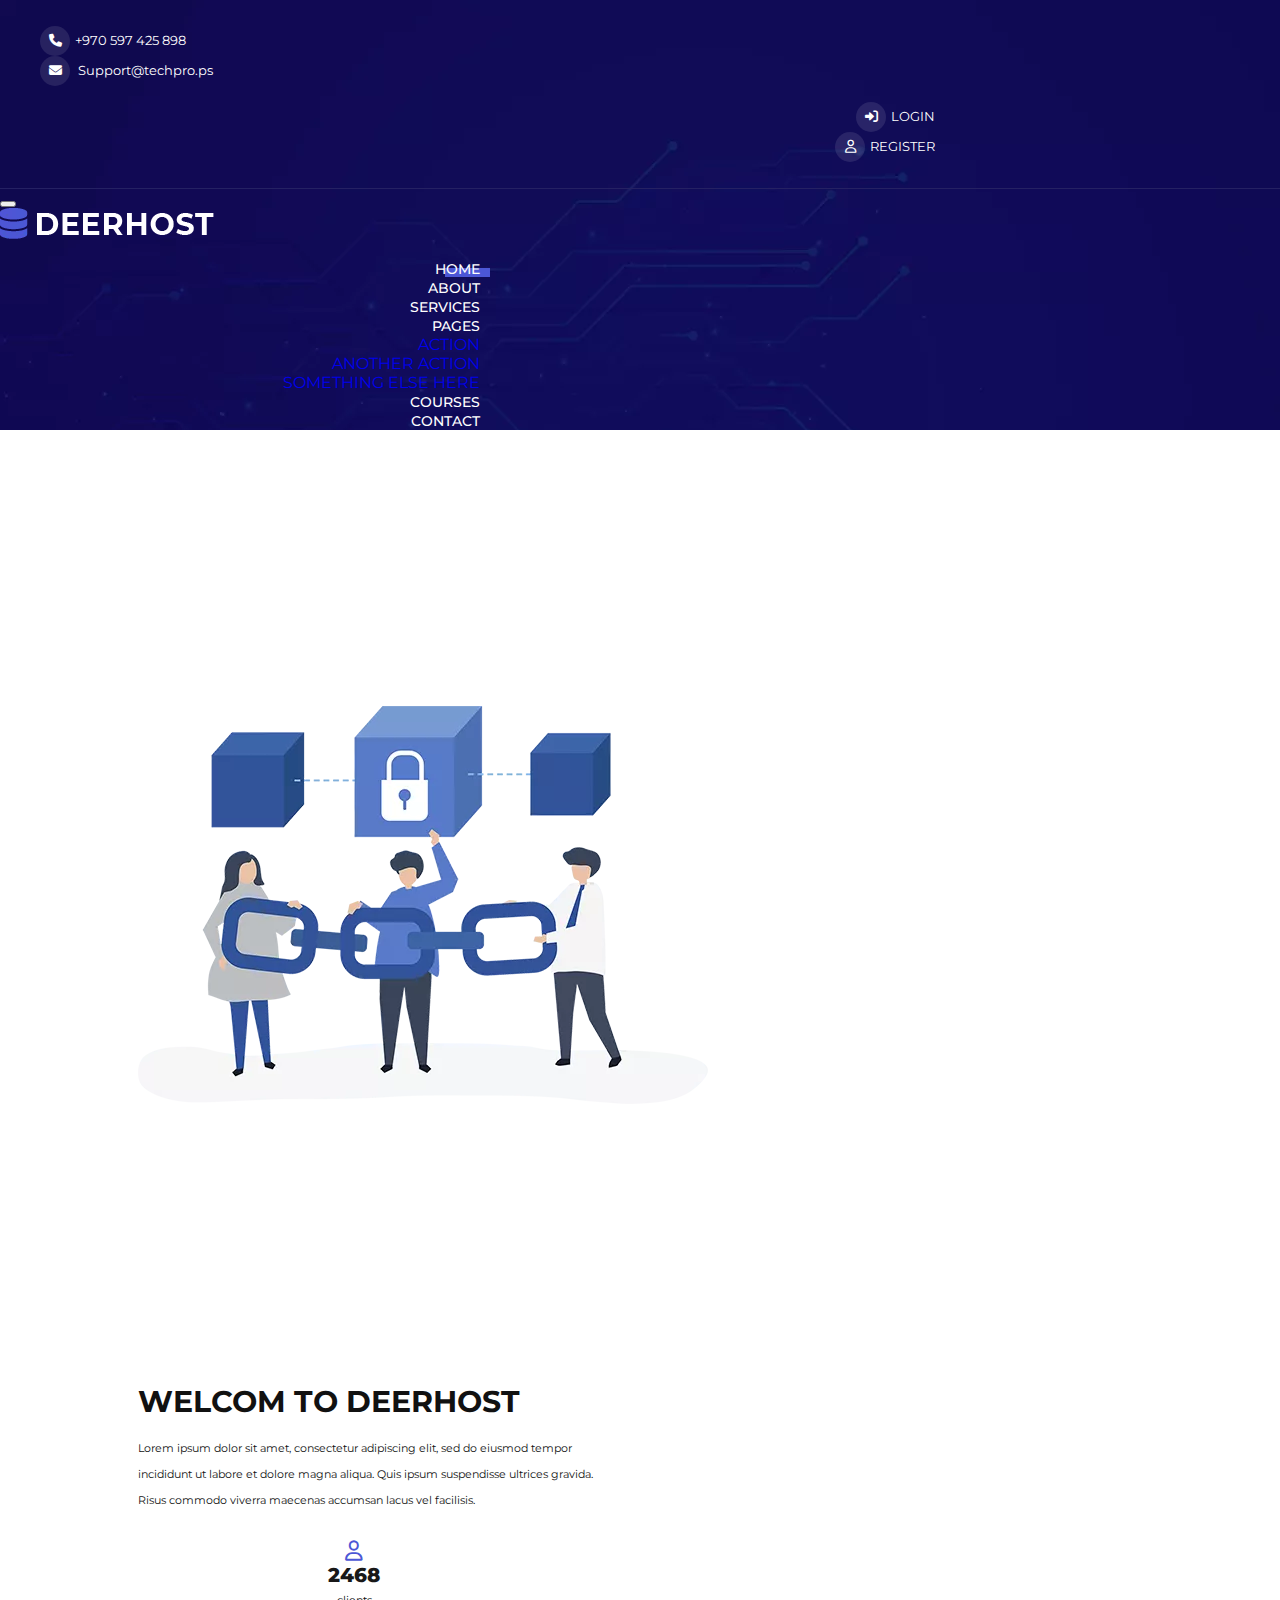
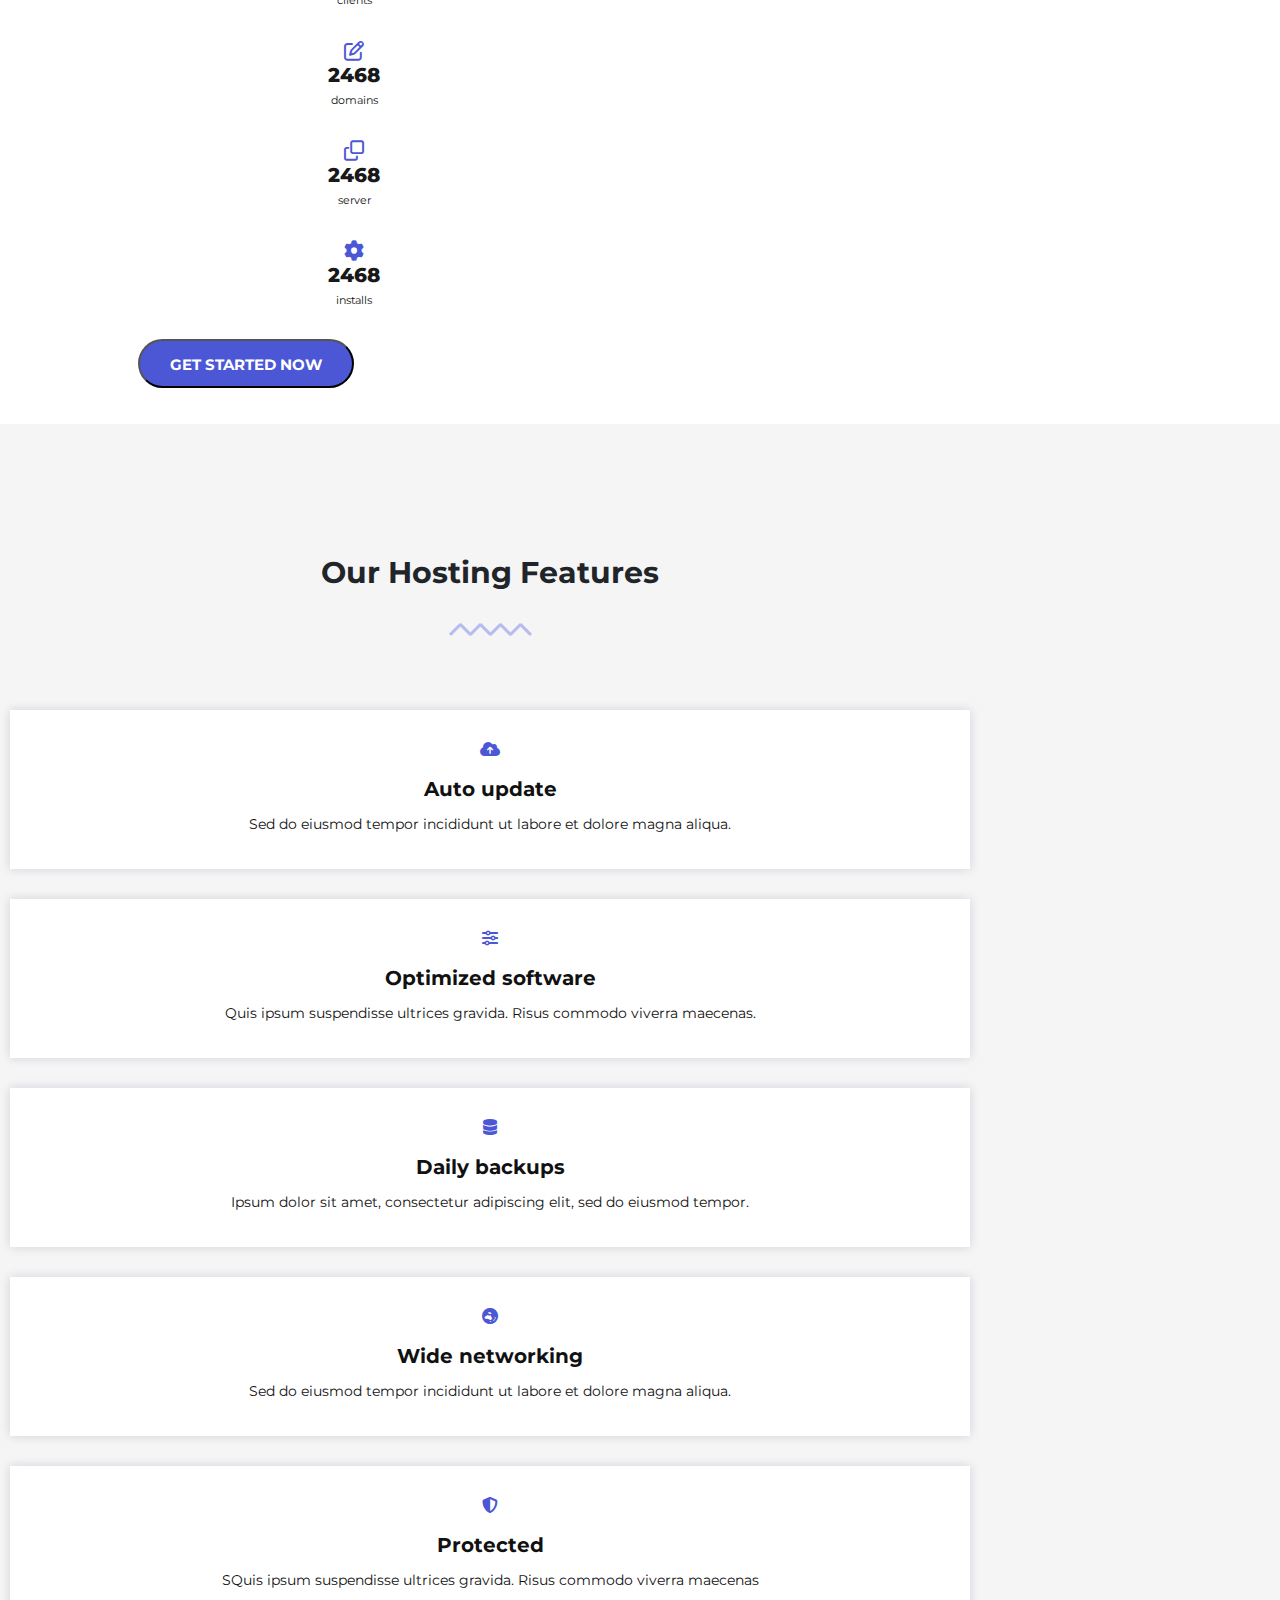
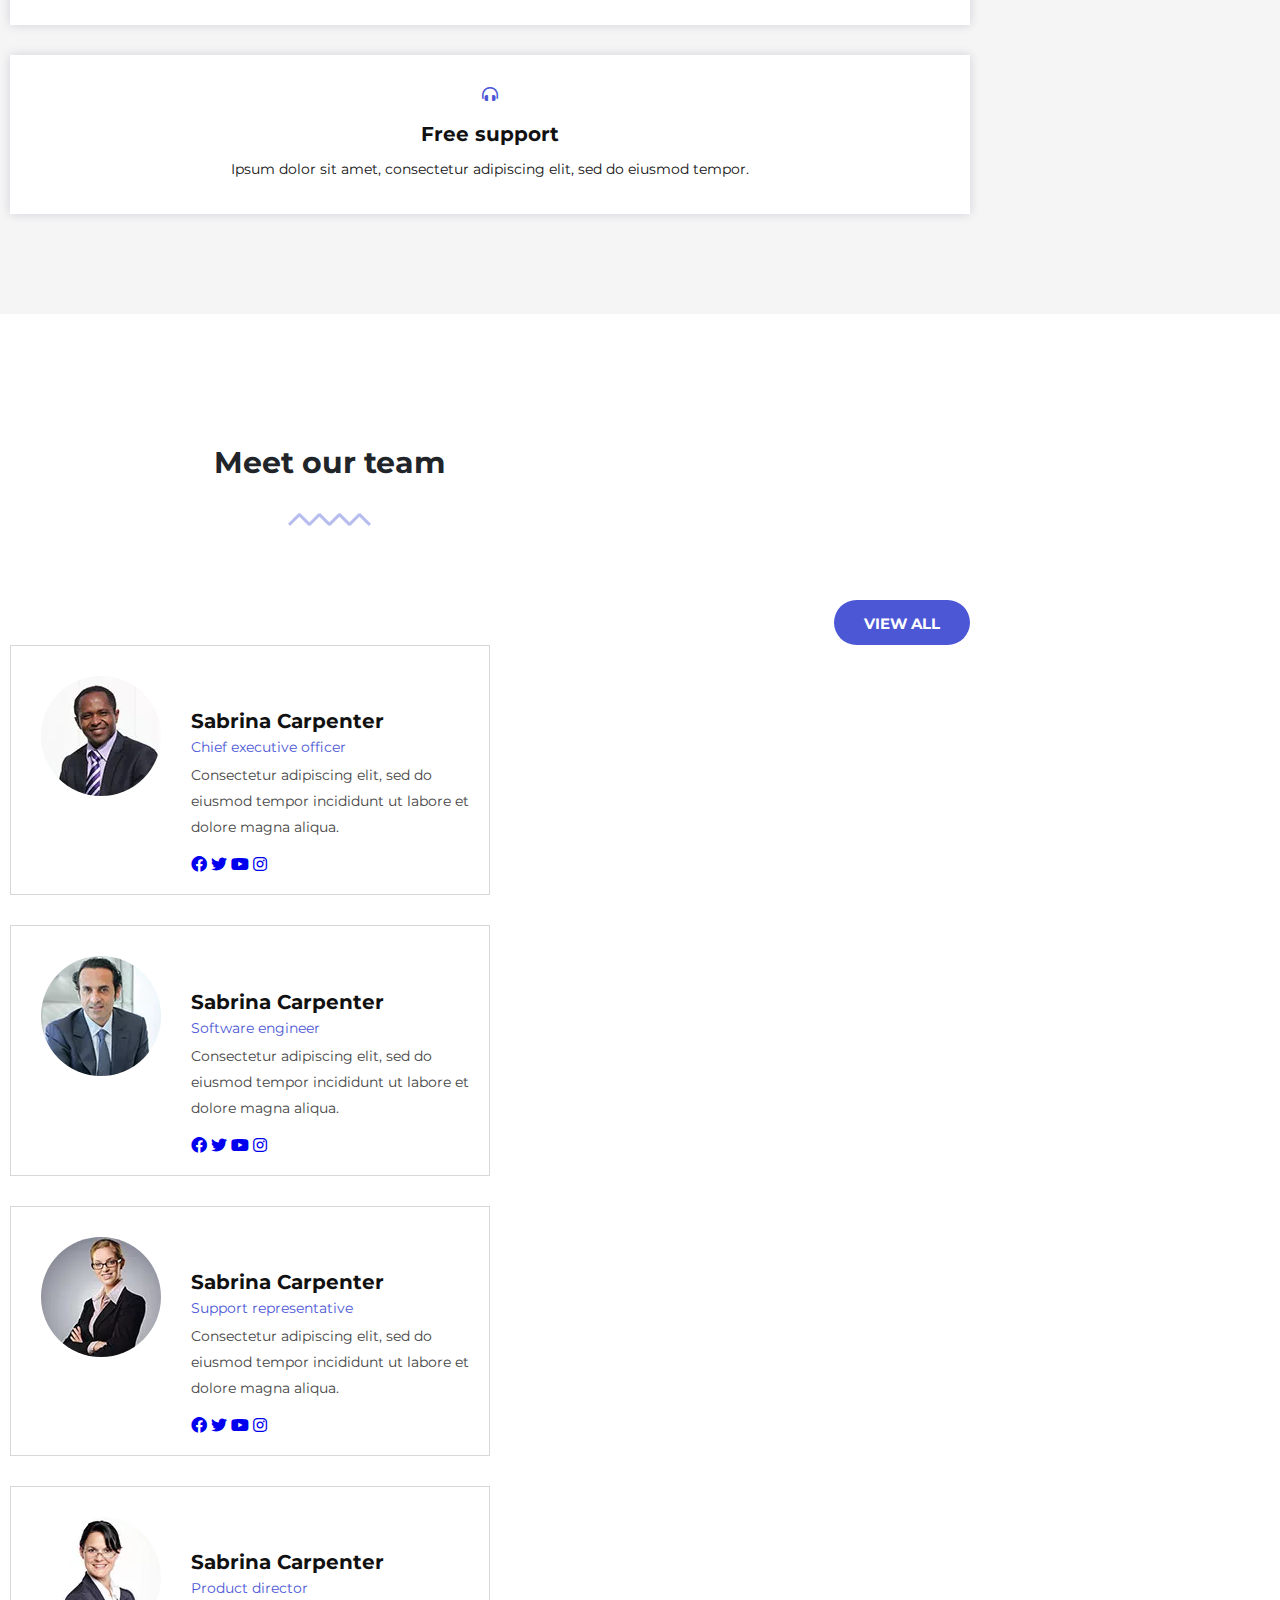
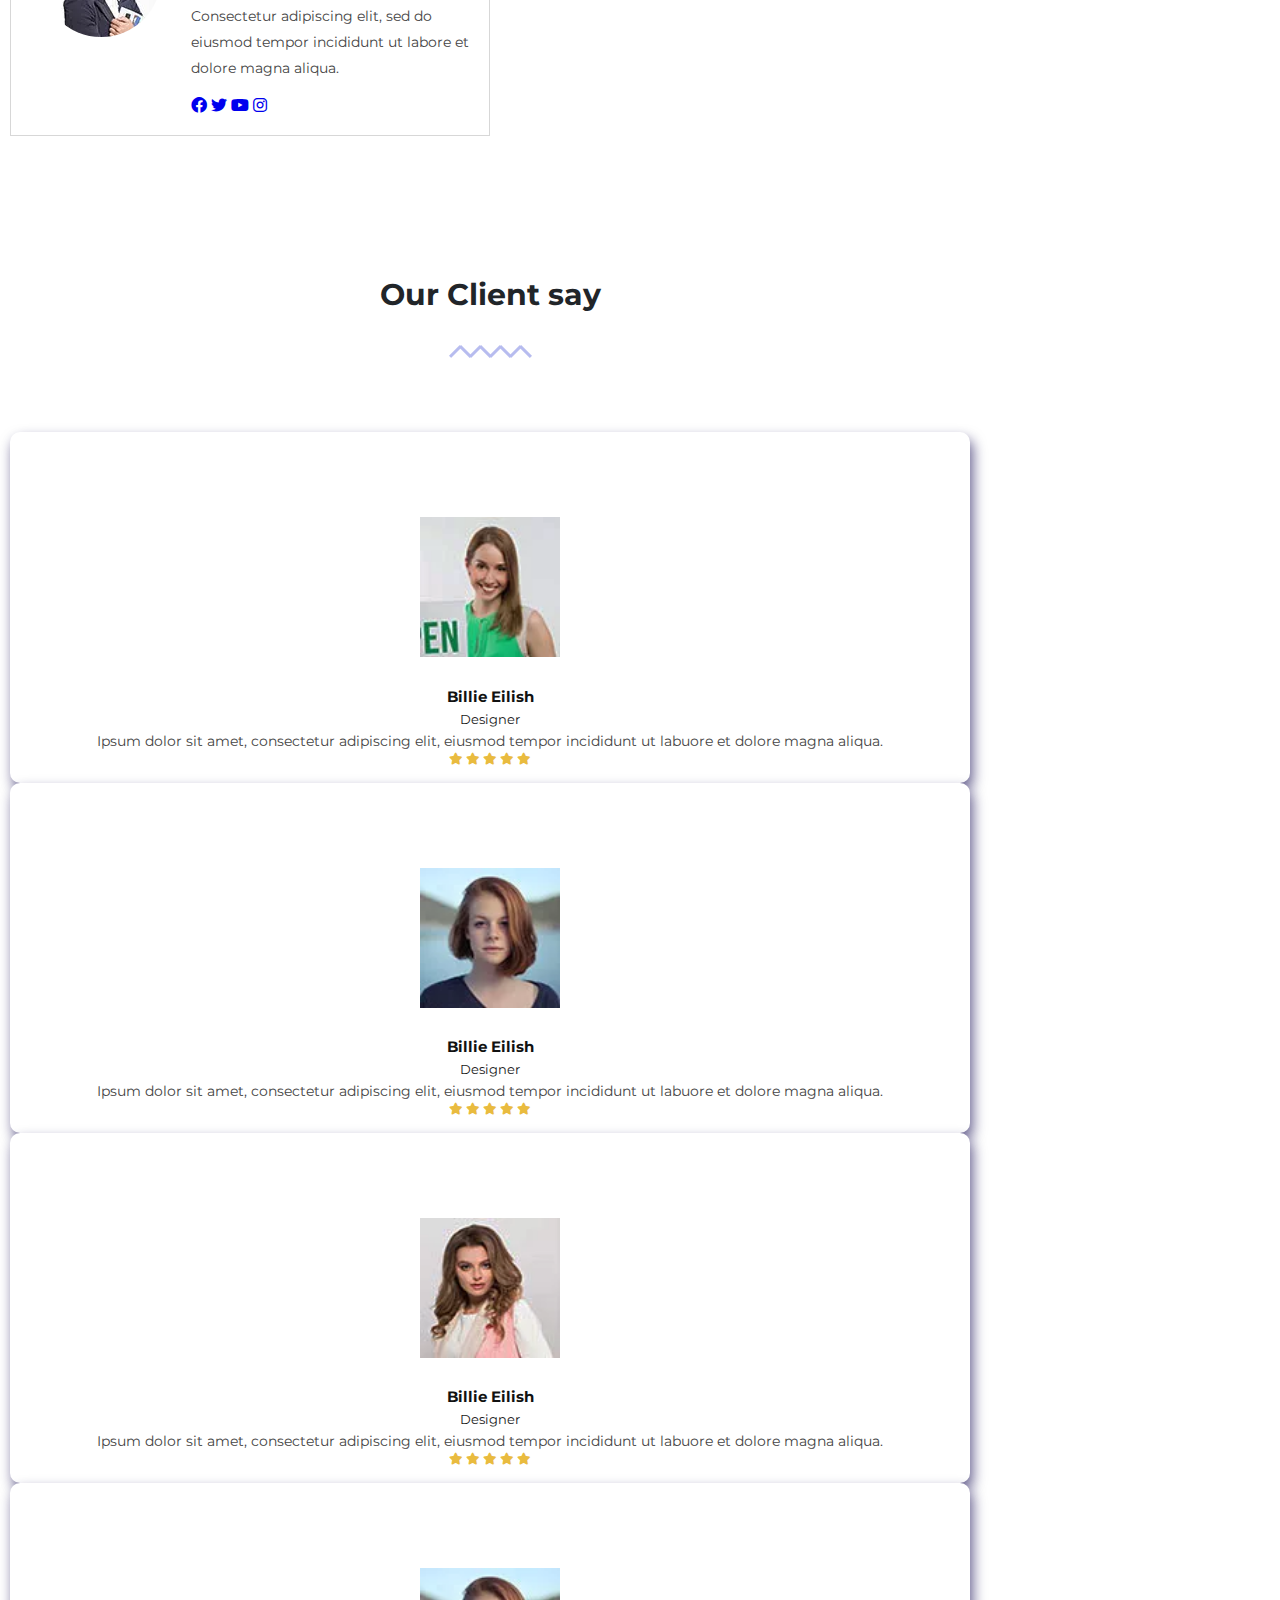
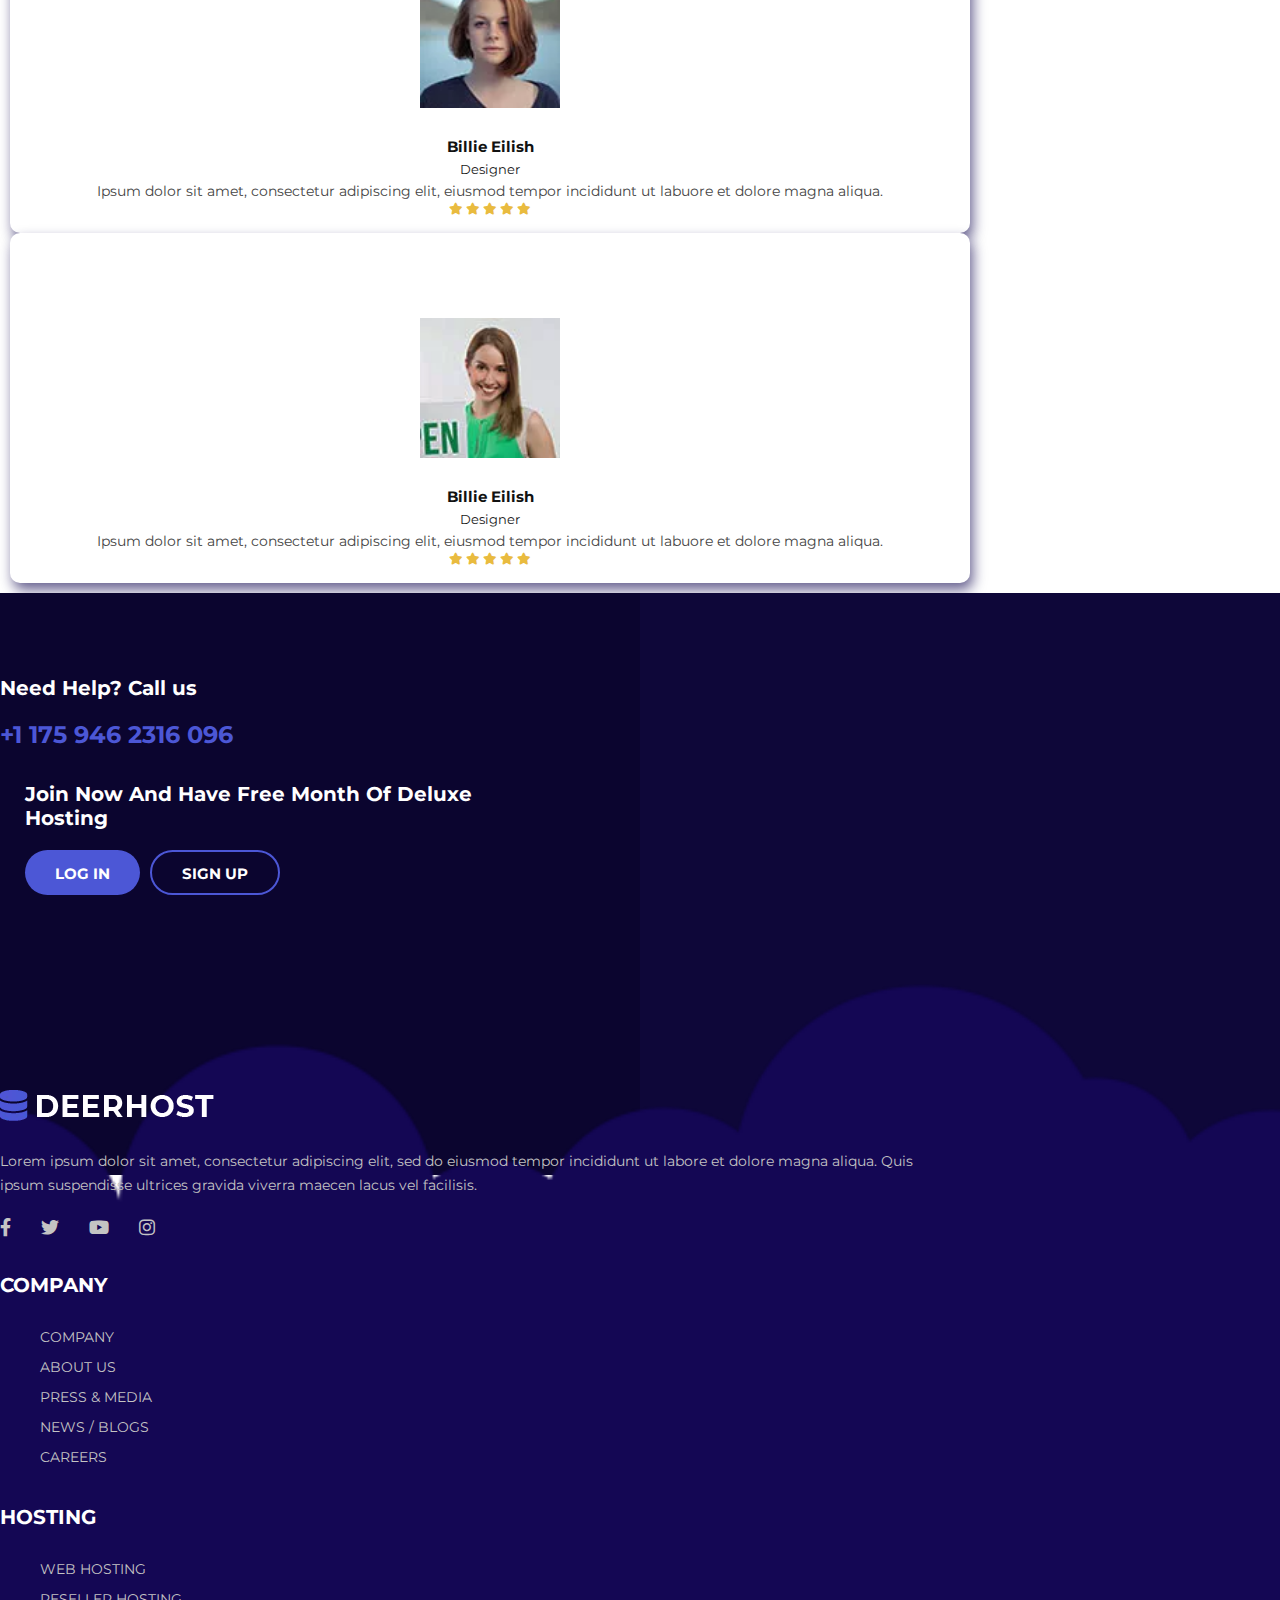
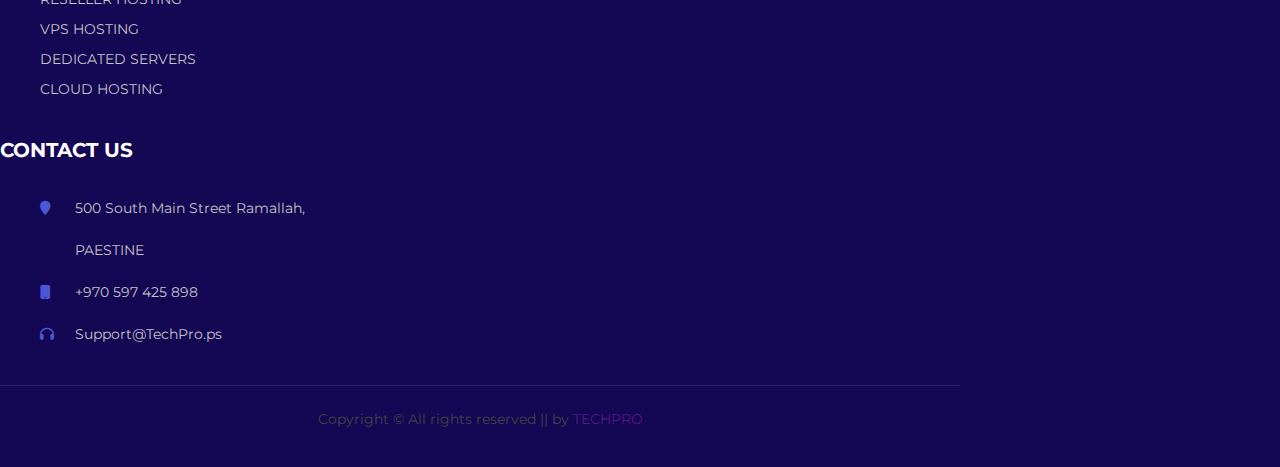
==== commit cc21a6d1: "about_edit" ====
--- a/about.html
+++ b/about.html
@@ -30,96 +30,82 @@
 </head>
 
 <body>
-    <header class="header-section ">
-
-        <div class="container ">
-            <div class="row">
-                <div class="col-lg-6 col-md-6">
-                    <div class="header-section-left d-flex justify-content-between">
-                        <ul>
-                            <li> <i class="fa-solid fa-phone"></i></li>
-                            <span class="phone">+1 123-456-7890</span>
-
-                            <li> <i class="fa-solid fa-envelope"></i></li>
-                            <span class="email">Support@gmail.com</span>
-                        </ul>
-                    </div>
-                </div>
-                <div class="col-lg-6 col-md-6">
-                    <div class="header-section-right ">
-                        <ul>
-                            <li> <i class="fa-solid fa-comments"></i></li>
-                            <span class="meseg">Live chat</span>
-
-                            <li> <i class="fa-solid fa-user"></i></li>
-                            <span class="meseg"> Login / Register</span>
-                        </ul>
-                    </div>
-                </div>
-            </div>
-        </div>
-
-        <div class="container">
-            <div class="row">
-                <div class="col-lg-3 col-md-3">
-                    <div class="header-logo p-4">
-                        <a href="#"><img src="assets/img/logo.png.webp" alt=""></a>
-                    </div>
-                </div>
-                <div class="col-lg-9 col-md-9">
-                    <nav class="header-menu">
-                        <ul>
-                            <li class="nav-item">
-                                <a class="nav-link active" aria-current="page" href="index.html">Home</a>
-                            </li>
-                            <li class="nav-item">
-                                <a class="nav-link active" aria-current="page" href="about.html">About</a>
-                            </li>
-                            <li class="nav-item">
-                                <a class="nav-link active" aria-current="page" href="#">Hosting</a>
-                            </li>
-
-                            <li class="nav-item dropdown">
-                                <a class="nav-link dropdown-toggle" href="#" role="button" data-bs-toggle="dropdown"
-                                    aria-expanded="false">
-                                    Pages
-                                </a>
-                                <ul class="dropdown-menu">
-                                    <li><a class="dropdown-item" href="#">Pricing</a></li>
-                                    <li><a class="dropdown-item" href="#">Blog Details</a></li>
-                                    <li><a class="dropdown-item" href="#">404</a></li>
-
-                                </ul>
-                            </li>
-                            </li>
-                            <li class="nav-item">
-                                <a class="nav-link active" aria-current="page" href="#">News</a>
-                            </li>
-                            <li class="nav-item">
-                                <a class="nav-link active" aria-current="page" href="#">Contact</a>
-                            </li>
-                        </ul>
-                    </nav>
-                </div>
-            </div>
-
-        </div>
-        <div class="home bg-ligh">
+       <header>
+        <div class="head-info ">
             <div class="container">
                 <div class="row">
-                    <div class="col-lg-12">
-                        <div class="home-init justify-content-between">
-                            <a href="index.html"><i class="fa-solid fa-house"></i>Home</a>
-                            <i class="fa-solid fa-greater-than text-black"></i>
-                            <span>about</span>
-                        </div>
-
-                    </div>
+                    <div class="col-md-6">
+                        <div class="left">
+                            <ul class="d-flex justify-content-start">
+                                <li> <i class="fa-solid fa-phone"></i>+970 597 425 898</li>
+                                <li><i class="fa-solid fa-envelope"></i> Support@techpro.ps</li>
+                            </ul>
+                        </div>
+                    </div>
+                    <div class="col-md-6">
+                        <div class="right  ">
+                            <ul class="d-flex justify-content-end ">
+                                <li><a href="login.html"> <i class="fa-solid fa-right-to-bracket"> </i>Login</a></li>
+                                <li> <a href="register.html"><i class="fa-regular fa-user"></i>Register</a> </li>
+                            </ul>
+                        </div>
+                    </div>
+
                 </div>
             </div>
         </div>
+
+        <nav class="navbar navbar-expand-lg bg-body-tertiary">
+            <div class="container">
+                <button class="navbar-toggler" type="button" data-bs-toggle="collapse"
+                    data-bs-target="#navbarTogglerDemo03" aria-controls="navbarTogglerDemo03" aria-expanded="false"
+                    aria-label="Toggle navigation">
+                    <span class="navbar-toggler-icon"></span>
+                </button>
+
+                <div class="row">
+                    <div class="col-md-6">
+                        <div class="logo">
+                            <a class="navbar-brand" href=""><img src="assets/img/logo.png.webp" alt=""></a>
+                        </div>
+                    </div>
+                    <div class="col-md-6">
+                        <div class="collapse navbar-collapse" id="navbarNavDropdown">
+                            <ul class="navbar-nav me-auto mb-2 mb-lg-0">
+                                <li class="nav-item active">
+                                    <a class="nav-link  links active" aria-current="page" href="#">Home</a>
+                                </li>
+                                <li class="nav-item">
+                                    <a class="nav-link links" href="about.html">ABOUT</a>
+                                </li>
+                                <li class="nav-item">
+                                    <a class="nav-link links" href="services.html">SERVICES</a>
+                                </li>
+                                <li class="nav-item dropdown">
+                                    <a class="nav-link links dropdown-toggle" href="#" role="button"
+                                        data-bs-toggle="dropdown" aria-expanded="false">
+                                        PAGES
+                                    </a>
+                                    <ul class="dropdown-menu">
+                                        <li><a class="dropdown-item" href="#">Action</a></li>
+                                        <li><a class="dropdown-item" href="#">Another action</a></li>
+                                        <li><a class="dropdown-item" href="#">Something else here</a></li>
+                                    </ul>
+                                </li>
+                                <li class="nav-item">
+                                    <a class="nav-link links" href="#">COURSES</a>
+                                </li>
+                                <li class="nav-item">
+                                    <a class="nav-link links" href="#">CONTACT</a>
+                                </li>
+                            </ul>
+                        </div>
+                    </div>
+                </div>
+            </div>
+        </nav>
+
     </header>
-
     <!-- start WELCOM TO DEERHOST-->
     <section class="about-section ">
         <div class="container">
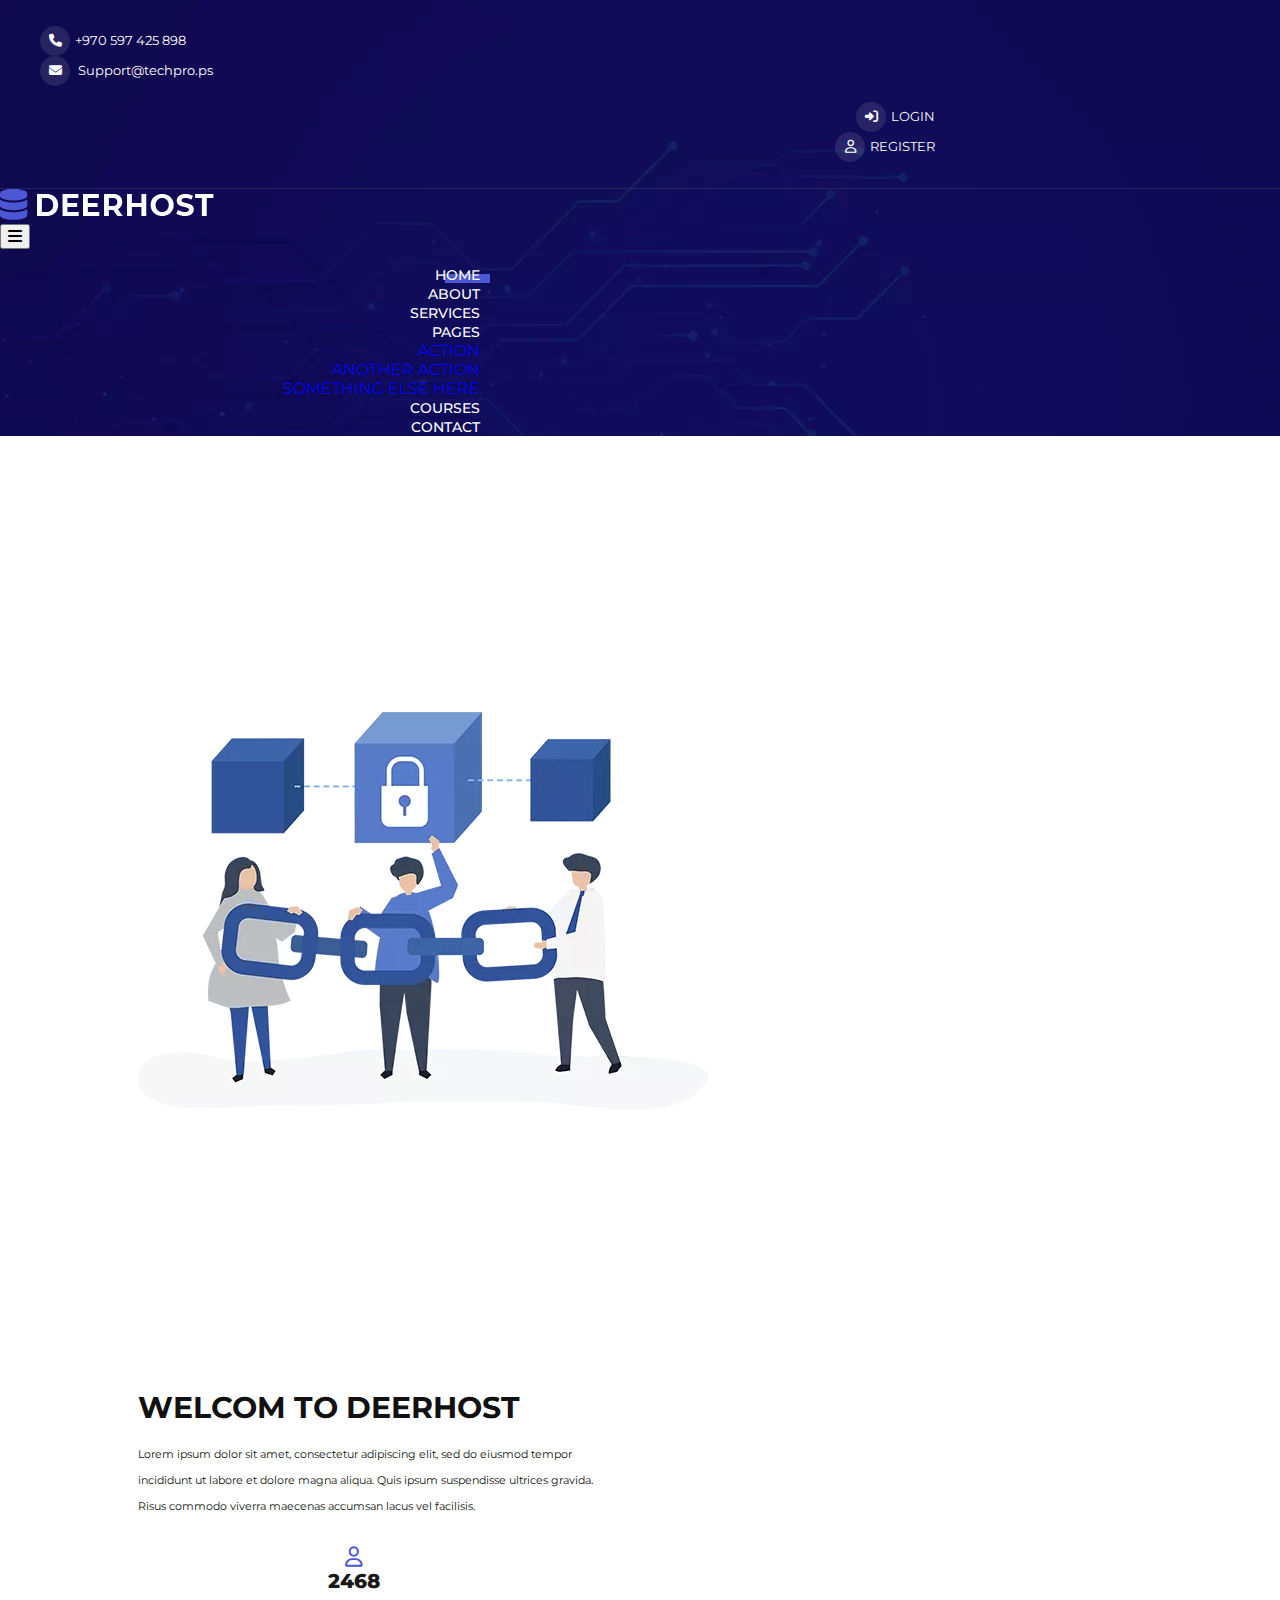
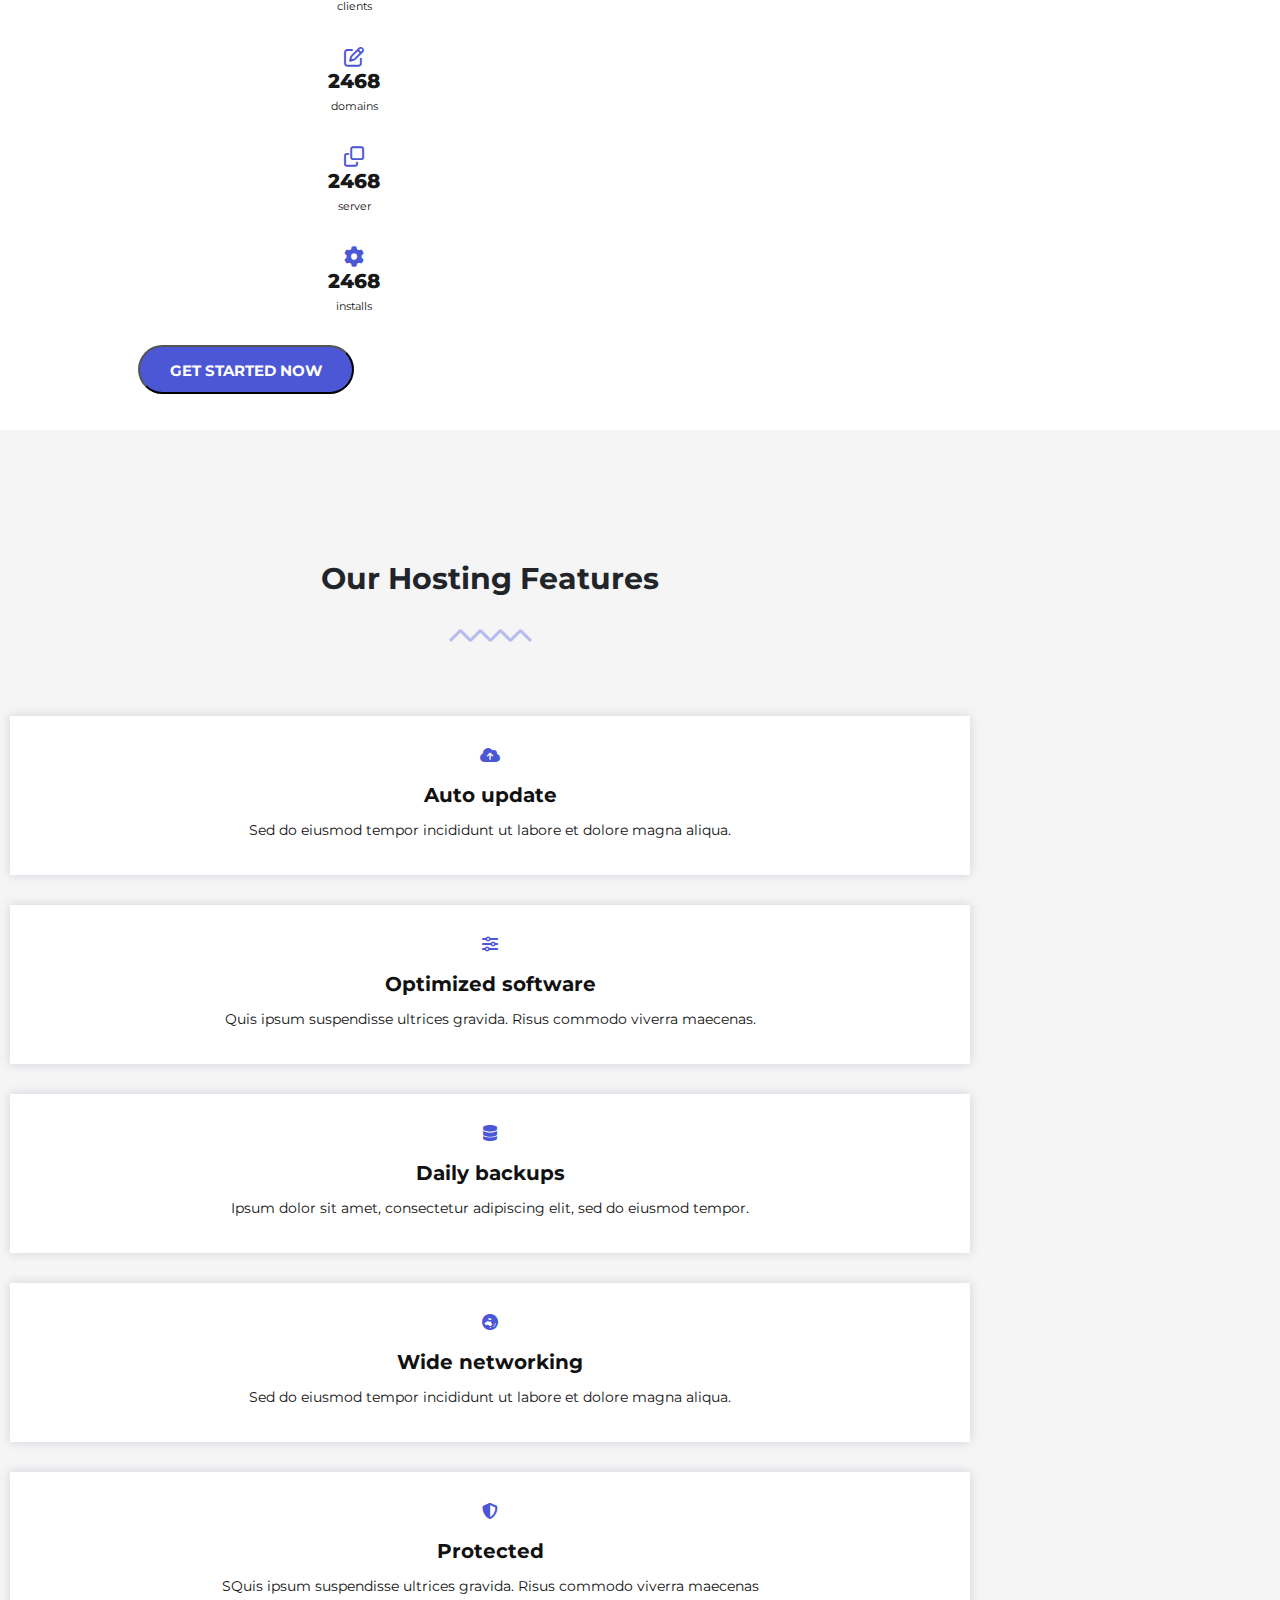
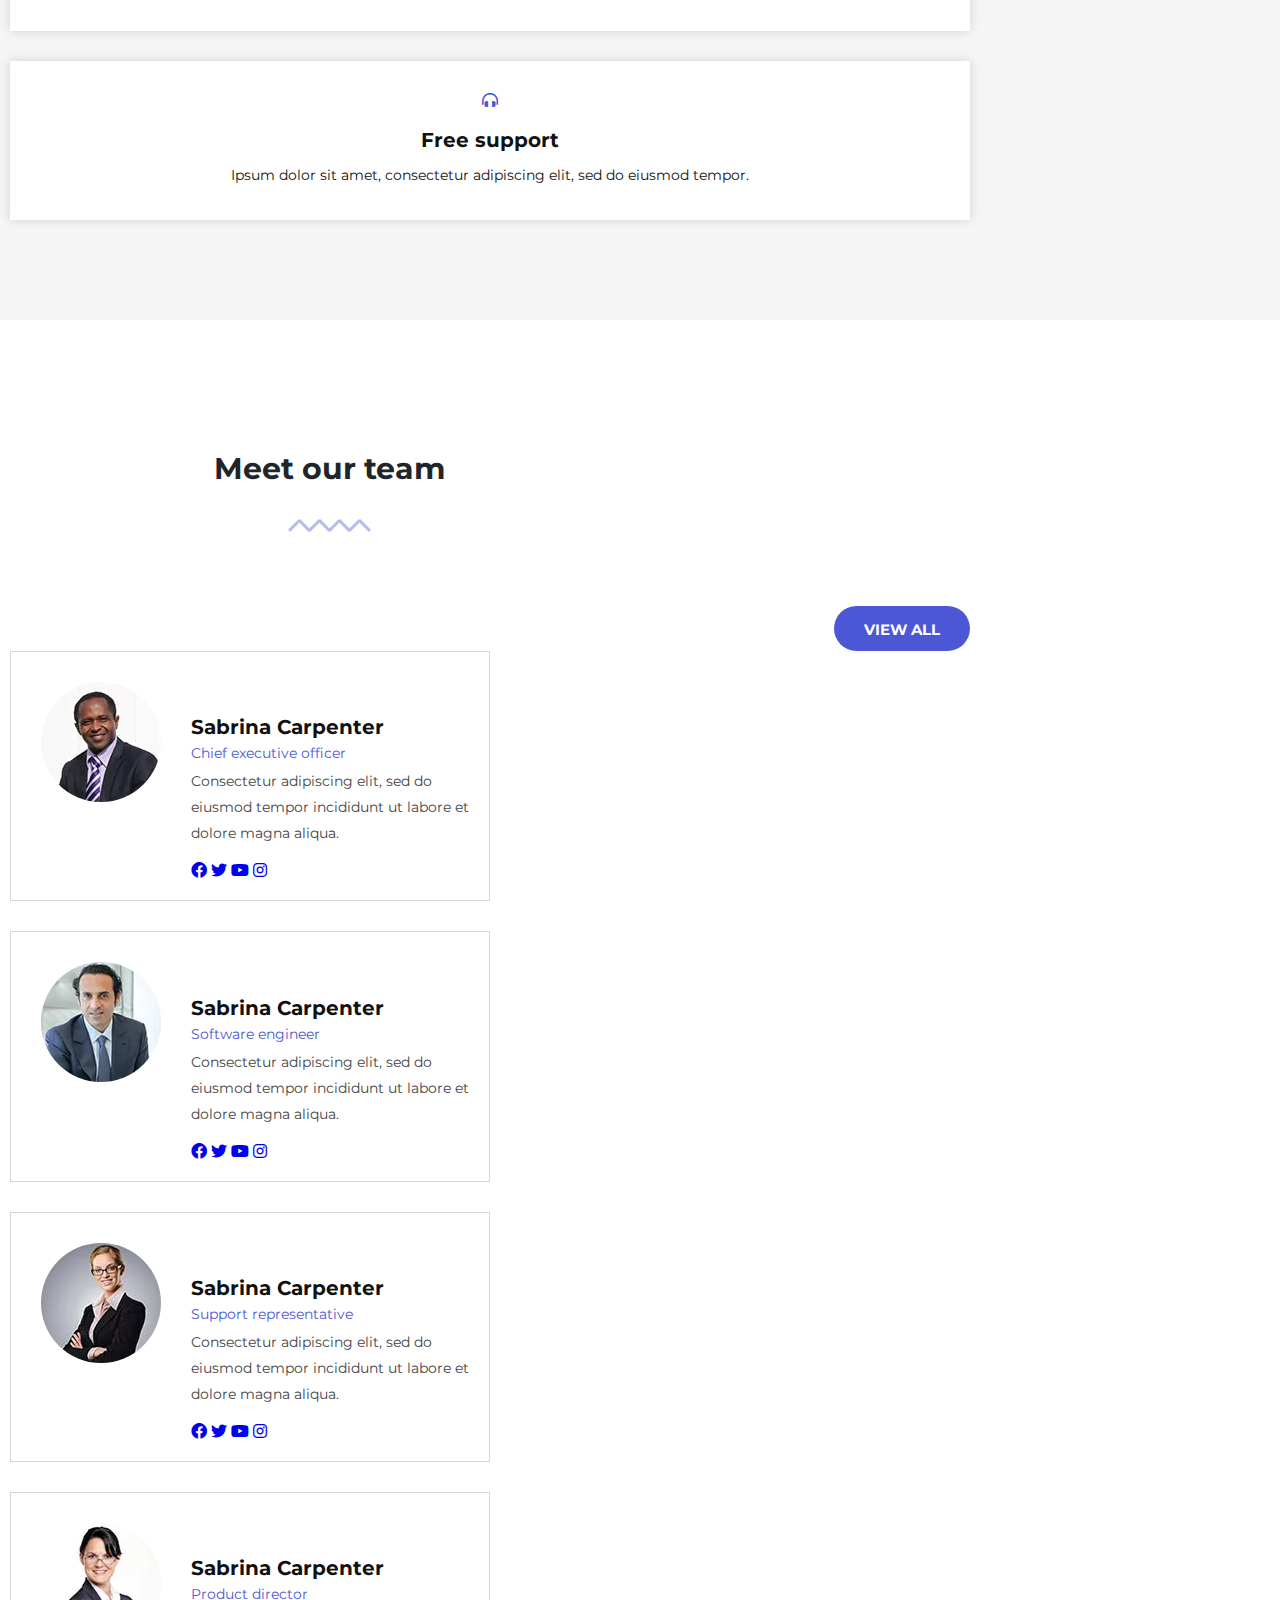
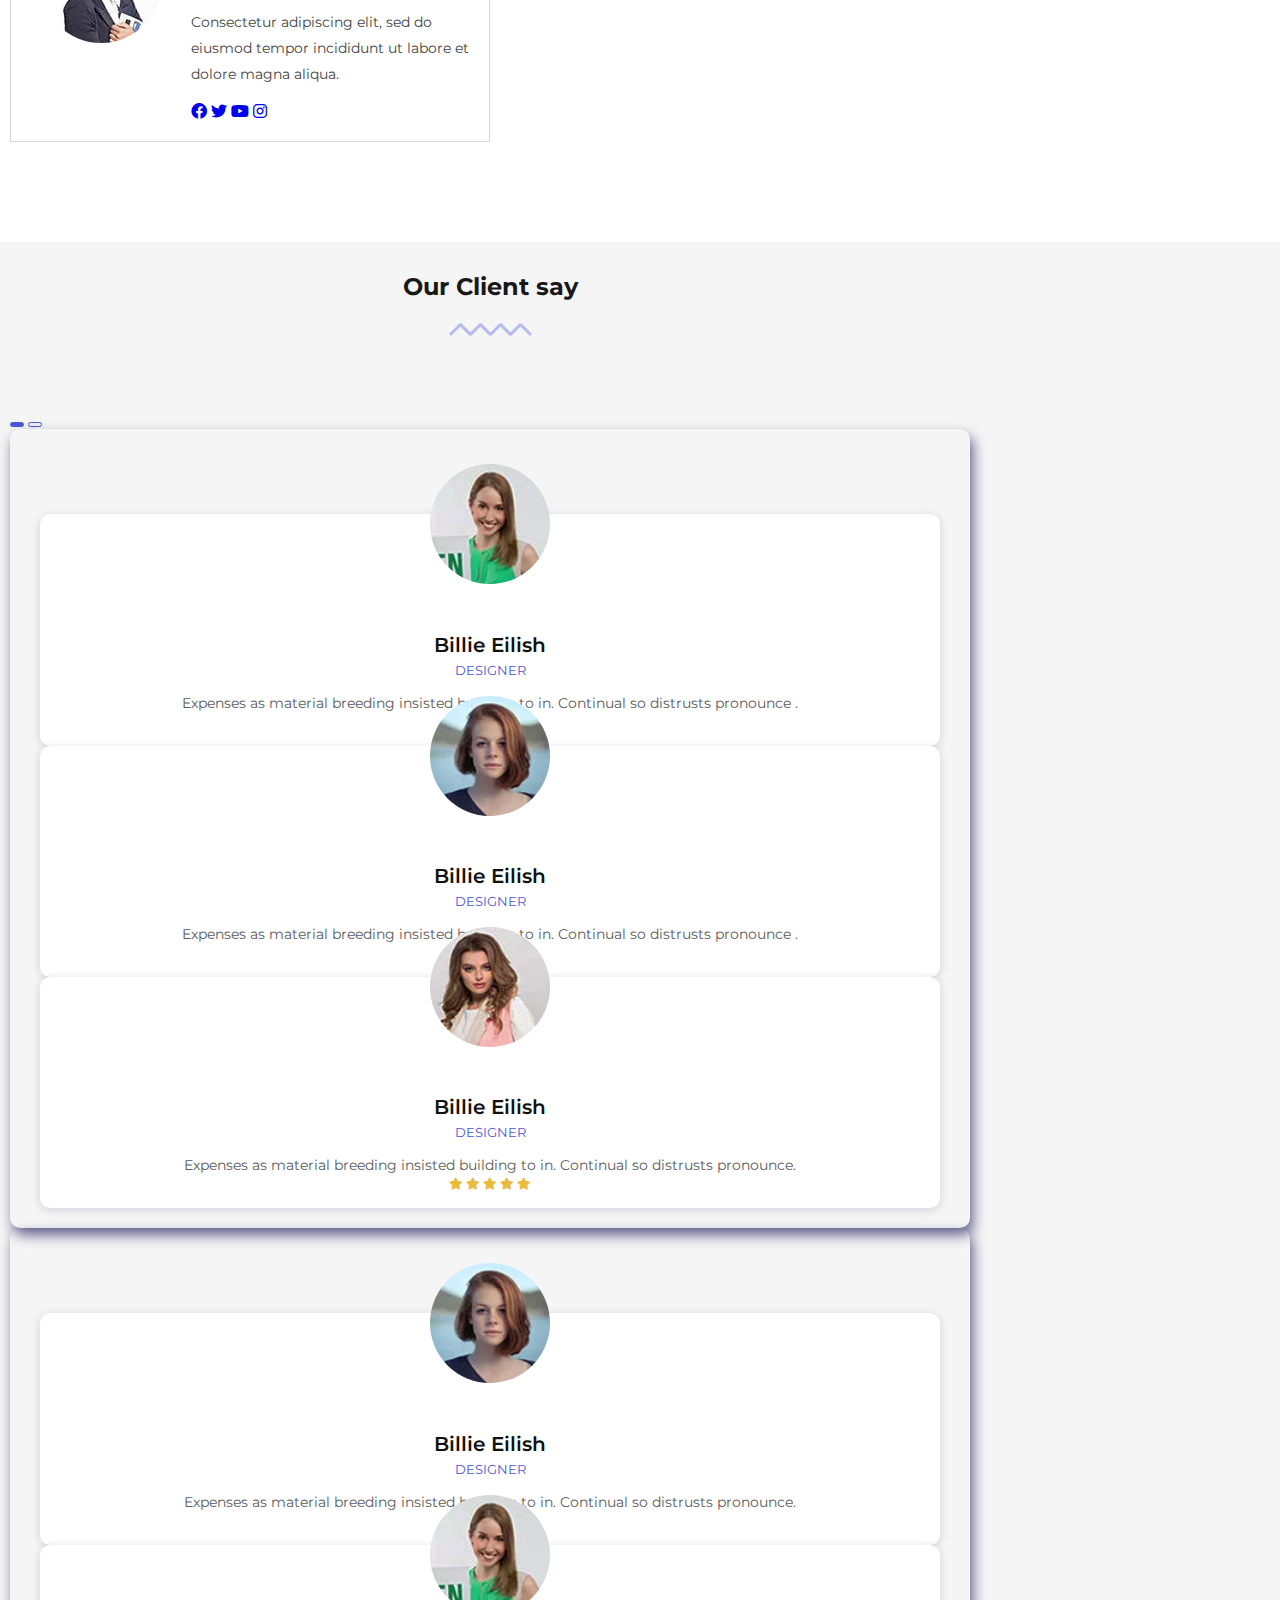
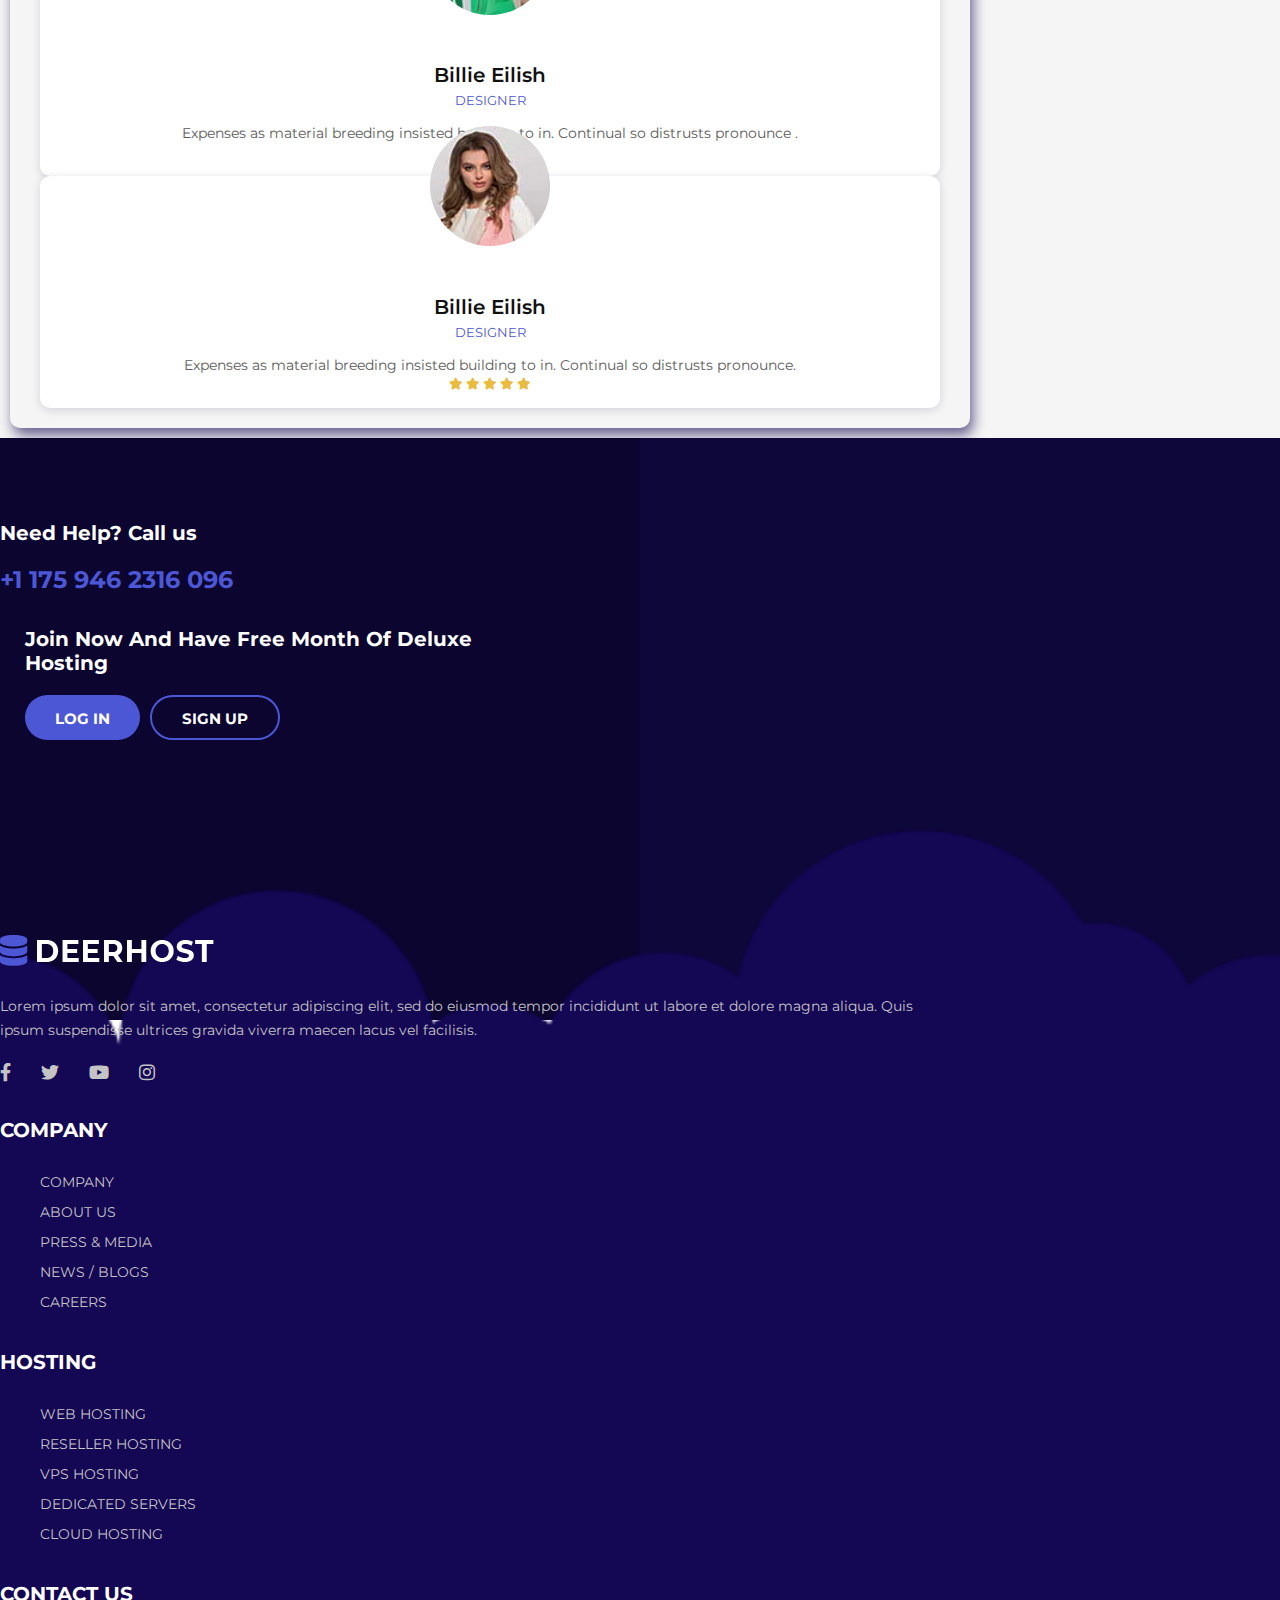
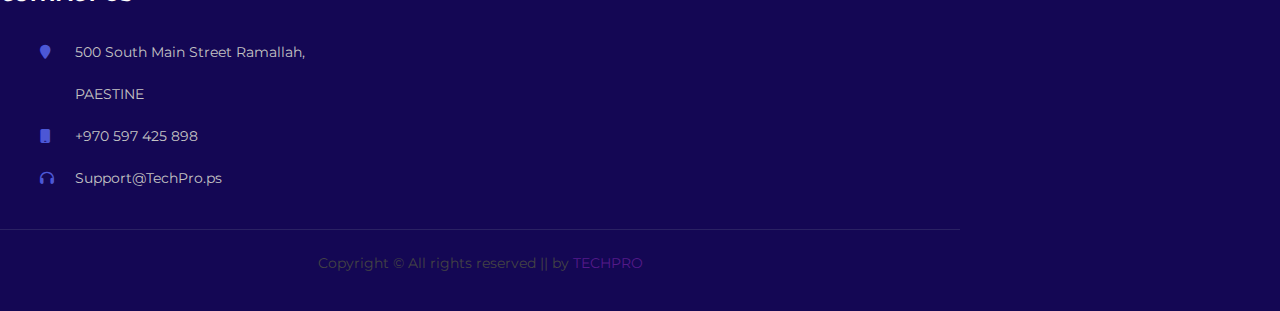
==== commit bbd5287a: "admin panel & crud course" ====
--- a/about.html
+++ b/about.html
@@ -5,7 +5,7 @@
     <meta charset="UTF-8">
     <meta http-equiv="X-UA-Compatible" content="IE=edge">
     <meta name="viewport" content="width=device-width, initial-scale=1.0">
-    <title>Document</title>
+    <title>About</title>
     <link rel="stylesheet" href="assets/css/style.css"><!-- BOOTSTRAP-->
     <link href="https://cdn.jsdelivr.net/npm/bootstrap@5.2.3/dist/css/bootstrap.min.css" rel="stylesheet"
         integrity="sha384-rbsA2VBKQhggwzxH7pPCaAqO46MgnOM80zW1RWuH61DGLwZJEdK2Kadq2F9CUG65" crossorigin="anonymous">
@@ -26,96 +26,95 @@
     <!-- css link-->
     <link rel="stylesheet" href="assets/css/style.css">
     <link rel="stylesheet" href="assets/css/media.css">
+    <link rel="stylesheet" href="assets/css/about.css">
     <!--End css link-->
 </head>
 
 <body>
-       <header>
-        <div class="head-info ">
-            <div class="container">
-                <div class="row">
-                    <div class="col-md-6">
-                        <div class="left">
-                            <ul class="d-flex justify-content-start">
-                                <li> <i class="fa-solid fa-phone"></i>+970 597 425 898</li>
-                                <li><i class="fa-solid fa-envelope"></i> Support@techpro.ps</li>
-                            </ul>
-                        </div>
-                    </div>
-                    <div class="col-md-6">
-                        <div class="right  ">
-                            <ul class="d-flex justify-content-end ">
-                                <li><a href="login.html"> <i class="fa-solid fa-right-to-bracket"> </i>Login</a></li>
-                                <li> <a href="register.html"><i class="fa-regular fa-user"></i>Register</a> </li>
-                            </ul>
-                        </div>
-                    </div>
-
-                </div>
-            </div>
-        </div>
-
-        <nav class="navbar navbar-expand-lg bg-body-tertiary">
-            <div class="container">
-                <button class="navbar-toggler" type="button" data-bs-toggle="collapse"
-                    data-bs-target="#navbarTogglerDemo03" aria-controls="navbarTogglerDemo03" aria-expanded="false"
-                    aria-label="Toggle navigation">
-                    <span class="navbar-toggler-icon"></span>
-                </button>
-
-                <div class="row">
-                    <div class="col-md-6">
-                        <div class="logo">
-                            <a class="navbar-brand" href=""><img src="assets/img/logo.png.webp" alt=""></a>
-                        </div>
-                    </div>
-                    <div class="col-md-6">
-                        <div class="collapse navbar-collapse" id="navbarNavDropdown">
-                            <ul class="navbar-nav me-auto mb-2 mb-lg-0">
-                                <li class="nav-item active">
-                                    <a class="nav-link  links active" aria-current="page" href="#">Home</a>
-                                </li>
-                                <li class="nav-item">
-                                    <a class="nav-link links" href="about.html">ABOUT</a>
-                                </li>
-                                <li class="nav-item">
-                                    <a class="nav-link links" href="services.html">SERVICES</a>
-                                </li>
-                                <li class="nav-item dropdown">
-                                    <a class="nav-link links dropdown-toggle" href="#" role="button"
-                                        data-bs-toggle="dropdown" aria-expanded="false">
-                                        PAGES
-                                    </a>
-                                    <ul class="dropdown-menu">
-                                        <li><a class="dropdown-item" href="#">Action</a></li>
-                                        <li><a class="dropdown-item" href="#">Another action</a></li>
-                                        <li><a class="dropdown-item" href="#">Something else here</a></li>
-                                    </ul>
-                                </li>
-                                <li class="nav-item">
-                                    <a class="nav-link links" href="#">COURSES</a>
-                                </li>
-                                <li class="nav-item">
-                                    <a class="nav-link links" href="#">CONTACT</a>
-                                </li>
-                            </ul>
-                        </div>
-                    </div>
-                </div>
-            </div>
-        </nav>
+   <!-- HEADER-->
+    <header>
+    <div class="head-info ">
+        <div class="container">
+            <div class="row">
+                <div class="col-md-6">
+                    <div class="left">
+                        <ul class="d-flex justify-content-start">
+                            <li> <i class="fa-solid fa-phone"></i>+970 597 425 898</li>
+                            <li><i class="fa-solid fa-envelope"></i> Support@techpro.ps</li>
+                        </ul>
+                    </div>
+                </div>
+                <div class="col-md-6">
+                    <div class="right  ">
+                        <ul class="d-flex justify-content-end ">
+                            <li><a href="login.html"> <i class="fa-solid fa-right-to-bracket"> </i>Login</a></li>
+                            <li> <a href="register.html"><i class="fa-regular fa-user"></i>Register</a> </li>
+                        </ul>
+                    </div>
+                </div>
+
+            </div>
+        </div>
+    </div>
+
+    <nav class="navbar navbar-expand-lg bg-body-tertiary">
+        <div class="container">
+            <div class="logo">
+                <a class="navbar-brand" href=""><img src="assets/img/logo.png.webp" alt=""></a>
+            </div>
+            <button class="navbar-toggler" type="button" data-bs-toggle="collapse" data-bs-target="#navbarNav"
+                aria-controls="navbarNav" aria-expanded="false" aria-label="Toggle navigation">
+                <i class="fa-sharp fa-solid fa-bars btn-i"></i>
+            </button>
+            <div class="row">
+                <div class="col-md-6">
+                    <div class="collapse navbar-collapse" id="navbarNav">
+                        <ul class="navbar-nav ms-auto mb-2 mb-lg-0">
+                            <li class="nav-item active">
+                                <a class="nav-link  links active" aria-current="page" href="index.html">Home</a>
+                            </li>
+                            <li class="nav-item">
+                                <a class="nav-link links" href="about.html">ABOUT</a>
+                            </li>
+                            <li class="nav-item">
+                                <a class="nav-link links" href="services.html">SERVICES</a>
+                            </li>
+                            <li class="nav-item dropdown">
+                                <a class="nav-link links dropdown-toggle" href="#" role="button"
+                                    data-bs-toggle="dropdown" aria-expanded="false">
+                                    PAGES
+                                </a>
+                                <ul class="dropdown-menu">
+                                    <li><a class="dropdown-item" href="#">Action</a></li>
+                                    <li><a class="dropdown-item" href="#">Another action</a></li>
+                                    <li><a class="dropdown-item" href="#">Something else here</a></li>
+                                </ul>
+                            </li>
+                            <li class="nav-item">
+                                <a class="nav-link links" href="#">COURSES</a>
+                            </li>
+                            <li class="nav-item">
+                                <a class="nav-link links" href="#">CONTACT</a>
+                            </li>
+                        </ul>
+                    </div>
+                </div>
+            </div>
+        </div>
+    </nav>
 
     </header>
+   <!-- END HEADER-->
     <!-- start WELCOM TO DEERHOST-->
     <section class="about-section ">
         <div class="container">
             <div class="row">
-                <div class="col-lg-6">
+                <div class="col-lg-6 col-md-6">
                     <div class="about-img">
                         <img src="assets/img/about/about-us.png.webp" alt="">
                     </div>
                 </div>
-                <div class="col-lg-6">
+                <div class="col-lg-6 col-md-6">
                     <div class="about-text  ">
                         <h2>Welcom to Deerhost</h2>
                         <p>Lorem ipsum dolor sit amet, consectetur adipiscing elit, sed do eiusmod tempor incididunt ut
@@ -170,6 +169,8 @@
                         </div>
                     </div>
                 </div>
+            </div>
+        </div>
     </section>
     <!-- end WELCOM TO DEERHOST-->
 
@@ -339,98 +340,146 @@
     </section>
     <!--MEET OUR TEA-->
     <!--OUR CLIENT SAY-->
-
-    <section>
-        <div class="album py-5 bg-light">
-            <div class="container">
-                <div class="row">
-                    <div class="col-lg-12">
-                        <div class="section-title">
-                            <h3>Our Client say</h3>
-                            <img src="assets/img/line.png.webp" alt="">
-
-                        </div>
-                    </div>
-                </div>
-                <div class="row">
-                    <div class="client col-lg-4">
-                        <img src="assets/img/about/part4/testimonial-1.jpg.webp"
-                            class="bd-placeholder-img rounded-circle" width="140" height="140">
-                        <h5>Billie Eilish</h5>
-                        <span class="text-primary text-uppercase ">Designer</span>
-                        <p>Ipsum dolor sit amet, consectetur adipiscing elit, eiusmod tempor incididunt ut labuore
-                            et dolore magna aliqua.</p>
-                        <div class="btn-group">
-                            <i class="fa fa-star"></i>
-                            <i class="fa fa-star"></i>
-                            <i class="fa fa-star"></i>
-                            <i class="fa fa-star"></i>
-                            <i class="fa fa-star"></i>
-                        </div>
-                    </div>
-                    <div class=" client col-lg-4">
-                        <img src="assets/img/about/part4/testimonial-2.jpg.webp"
-                            class="bd-placeholder-img rounded-circle" width="140" height="140" </img>
-                        <h5>Billie Eilish</h5>
-                        <span class="text-primary text-uppercase ">Designer</span>
-                        <p>Ipsum dolor sit amet, consectetur adipiscing elit, eiusmod tempor incididunt ut labuore
-                            et dolore magna aliqua.</p>
-                        <div class="btn-group">
-                            <i class="fa fa-star"></i>
-                            <i class="fa fa-star"></i>
-                            <i class="fa fa-star"></i>
-                            <i class="fa fa-star"></i>
-                            <i class="fa fa-star"></i>
-                        </div>
-                    </div>
-                    <div class="client col-lg-4">
-                        <img src="assets/img/about/part4/testimonial-3.jpg.webp"
-                            class="bd-placeholder-img rounded-circle" width="140" height="140" </img>
-                        <h5>Billie Eilish</h5>
-                        <span class="text-primary text-uppercase ">Designer</span>
-                        <p>Ipsum dolor sit amet, consectetur adipiscing elit, eiusmod tempor incididunt ut labuore
-                            et dolore magna aliqua.</p>
-                        <div class="btn-group">
-                            <i class="fa fa-star"></i>
-                            <i class="fa fa-star"></i>
-                            <i class="fa fa-star"></i>
-                            <i class="fa fa-star"></i>
-                            <i class="fa fa-star"></i>
-                        </div>
-                    </div>
-                    <div class="client col-lg-4">
-                        <img src="assets/img/about/part4/testimonial-2.jpg.webp"
-                            class="bd-placeholder-img rounded-circle" width="140" height="140" </img>
-                        <h5>Billie Eilish</h5>
-                        <span class="text-primary text-uppercase ">Designer</span>
-                        <p>Ipsum dolor sit amet, consectetur adipiscing elit, eiusmod tempor incididunt ut labuore
-                            et dolore magna aliqua.</p>
-                        <div class="btn-group">
-                            <i class="fa fa-star"></i>
-                            <i class="fa fa-star"></i>
-                            <i class="fa fa-star"></i>
-                            <i class="fa fa-star"></i>
-                            <i class="fa fa-star"></i>
-                        </div>
-                    </div>
-                    <div class="client col-lg-4 w-100%">
-                        <img src="assets/img/about/part4/testimonial-1.jpg.webp"
-                            class="bd-placeholder-img rounded-circle" width="140" height="140" </img>
-                        <h5>Billie Eilish</h5>
-                        <span class="text-primary text-uppercase ">Designer</span>
-                        <p>Ipsum dolor sit amet, consectetur adipiscing elit, eiusmod tempor incididunt ut labuore
-                            et dolore magna aliqua.</p>
-                        <div class="btn-group text-center">
-                            <i class="fa fa-star"></i>
-                            <i class="fa fa-star"></i>
-                            <i class="fa fa-star"></i>
-                            <i class="fa fa-star"></i>
-                            <i class="fa fa-star"></i>
-                        </div>
-                    </div>
-                </div>
-            </div>
-        </div>
+    <section class="testimonials py-5">
+        <div class="container">
+            <div class="d-flex justify-content-center pt-5">
+                <div class="section-title">
+                    <h2>Our Client say</h2>
+                    <img src="assets/img/line.png.webp" alt="">
+                </div>
+            </div>
+            <div id="carouselExampleIndicators" class="carousel slide pt-4" data-bs-ride="true">
+                <div class="carousel-indicators">
+                    <button type="button" data-bs-target="#carouselExampleIndicators" data-bs-slide-to="0"
+                        class="active " aria-current="true" aria-label="Slide 1"></button>
+                    <button type="button" data-bs-target="#carouselExampleIndicators" data-bs-slide-to="1"
+                        aria-label="Slide 2"></button>
+                    
+                </div>
+                <div class="carousel-inner ">
+                    <div class="carousel-item active client ">
+                        <div class="row">
+                            <div class="col-lg-4 col-md-6">
+                                <div class="item text-center">
+                                    <img src="assets/img/about/part4/testimonial-1.jpg.webp" alt="robert">
+                                    <h5>Billie Eilish</h5>
+                                    <span class="text-primary text-uppercase ">Designer</span>
+                                    <div class="quote rounded p-4">
+                                        <p class="text-capitalize">Expenses as material breeding insisted building to
+                                            in. Continual so distrusts pronounce . </p>
+                                            <div class="btn-group">
+                                                <i class="fa fa-star"></i>
+                                                <i class="fa fa-star"></i>
+                                                <i class="fa fa-star"></i>
+                                                <i class="fa fa-star"></i>
+                                                <i class="fa fa-star"></i>
+                                            </div>
+                                    </div>
+                                </div>
+                            </div>
+                            <div class="col-lg-4 col-md-6">
+                                <div class="item text-center">
+                                    <img src="assets/img/about/part4/testimonial-2.jpg.webp" alt="robert">
+    
+                                    <h5>Billie Eilish</h5>
+                                    <span class="text-primary text-uppercase ">Designer</span>
+    
+                                   
+                                    <div class="quote rounded p-4">
+                                        <p class="text-capitalize">Expenses as material breeding insisted building to
+                                            in. Continual so distrusts pronounce .</p>
+                                            <div class="btn-group">
+                                                <i class="fa fa-star"></i>
+                                                <i class="fa fa-star"></i>
+                                                <i class="fa fa-star"></i>
+                                                <i class="fa fa-star"></i>
+                                                <i class="fa fa-star"></i>
+                                            </div>
+                                    </div>
+                                </div>
+                            </div>
+                            <div class="col-lg-4 col-md-6">
+                                <div class="item text-center">
+                                    <img src="assets/img/about/part4/testimonial-3.jpg.webp" alt="robert">
+                                    <h5>Billie Eilish</h5>
+                                    <span class="text-primary text-uppercase ">Designer</span>
+                                    <div class="quote rounded p-4">
+                                        <p class="text-capitalize">Expenses as material breeding insisted building to
+                                            in. Continual so distrusts pronounce.</p>
+                                            <div class="btn-group">
+                                                <i class="fa fa-star"></i>
+                                                <i class="fa fa-star"></i>
+                                                <i class="fa fa-star"></i>
+                                                <i class="fa fa-star"></i>
+                                                <i class="fa fa-star"></i>
+                                            </div>
+                                    </div>
+                                </div>
+                            </div>
+                        </div>
+                    </div>
+                    <div class="carousel-item client">
+                        <div class="row">
+                            <div class="col-lg-4 col-md-6">
+                                <div class="item text-center">
+                                    <img src="assets/img/about/part4/testimonial-2.jpg.webp" alt="robert">
+                                    <h5>Billie Eilish</h5>
+                                <span class="text-primary text-uppercase ">Designer</span>
+                                    <div class="quote rounded p-4">
+                                        <p class="text-capitalize">Expenses as material breeding insisted building to
+                                            in. Continual so distrusts pronounce. </p>
+                                            <div class="btn-group">
+                                                <i class="fa fa-star"></i>
+                                                <i class="fa fa-star"></i>
+                                                <i class="fa fa-star"></i>
+                                                <i class="fa fa-star"></i>
+                                                <i class="fa fa-star"></i>
+                                            </div>
+                                    </div>
+                                </div>
+                            </div>
+                            <div class="col-lg-4 col-md-6">
+                                <div class="item text-center">
+                                    <img src="assets/img/about/part4/testimonial-1.jpg.webp" alt="robert">
+                                    <h5>Billie Eilish</h5>                        
+                                    <span class="text-primary text-uppercase ">Designer</span>
+                                    <div class="quote rounded p-4">
+                                        <p class="text-capitalize">Expenses as material breeding insisted building to
+                                            in. Continual so distrusts pronounce .</p>
+                                            <div class="btn-group">
+                                                <i class="fa fa-star"></i>
+                                                <i class="fa fa-star"></i>
+                                                <i class="fa fa-star"></i>
+                                                <i class="fa fa-star"></i>
+                                                <i class="fa fa-star"></i>
+                                            </div>
+                                    </div>
+                                </div>
+                            </div>
+                            <div class="col-lg-4 col-md-6">
+                                <div class="item text-center">
+                                    <img src="assets/img/about/part4/testimonial-3.jpg.webp" alt="robert">
+                                    <h5>Billie Eilish</h5>              
+                                    <span class="text-primary text-uppercase ">Designer</span>
+                                    <div class="quote rounded p-4">
+                                        <p class="text-capitalize">Expenses as material breeding insisted building to
+                                            in. Continual so distrusts pronounce.</p>
+                                            <div class="btn-group">
+                                                <i class="fa fa-star"></i>
+                                                <i class="fa fa-star"></i>
+                                                <i class="fa fa-star"></i>
+                                                <i class="fa fa-star"></i>
+                                                <i class="fa fa-star"></i>
+                                            </div>
+                                    </div>
+                                </div>
+                            </div>
+                        </div>
+                    </div>
+                    
+                </div>
+            </div>
+    
     </section>
 
     <!--end OUR CLIENT SAY-->
--- a/assets/css/style.css
+++ b/assets/css/style.css
@@ -391,6 +391,9 @@
 }
 
 /* Choose the right hosting solution */
+.services-section{
+	background: #eeeffb !important;
+}
 .services__item {
 	background: #ffffff;
 	padding-left: 40px;
@@ -1348,7 +1351,7 @@
 	position: relative;
 	padding: 85px 30px 20px 30px;
 	border-radius: 10px;
-	background: #ffffff;
+	background: transparent;
 	webkit-box-shadow: 3px 7px 13px rgba(18, 8, 81, 0.349);
 	box-shadow: 3px 7px 13px rgba(18, 8, 81, 0.637);
 }
--- a/assets/css/style.css
+++ b/assets/css/style.css
@@ -391,6 +391,9 @@
 }
 
 /* Choose the right hosting solution */
+.services-section{
+	background: #eeeffb !important;
+}
 .services__item {
 	background: #ffffff;
 	padding-left: 40px;
@@ -1348,7 +1351,7 @@
 	position: relative;
 	padding: 85px 30px 20px 30px;
 	border-radius: 10px;
-	background: #ffffff;
+	background: transparent;
 	webkit-box-shadow: 3px 7px 13px rgba(18, 8, 81, 0.349);
 	box-shadow: 3px 7px 13px rgba(18, 8, 81, 0.637);
 }
--- a/assets/css/media.css
+++ b/assets/css/media.css
@@ -1,3 +1,17 @@
+@media screen and (max-width:575px){
+    .left{
+        display: none;
+
+        }
+    .btn-i{
+        color: white;
+        }
+}
+@media screen and (max-width:575px){
+        .about-img img{
+            width: 100%;
+        }
+}
 @media (max-width:991px) {
     /*START HOW TO BUILD YOUR WEBSITE */
     .build-your-website{
--- a/assets/css/about.css
+++ b/assets/css/about.css
@@ -0,0 +1,90 @@
+        
+/* start testimonials*/
+
+.testimonials{
+    background-color: #f5f5f5;
+}
+
+
+.testimonials h3 {
+    color: #313131;
+    font-family: 'Roboto', sans-serif;
+    font-size: 15px;
+
+}
+
+.testimonials p {
+    color: #5b5b5b;
+    font-size: 14px;
+}
+
+.quote span {
+    color: #5b5b5b;
+    font-size: 14px;
+    font-style: italic;
+}
+.quote:hover span {
+    color: #f3f3f3;
+}
+
+.carousel-indicators {
+    margin-bottom: 0;
+    bottom: -25px;
+}
+
+.carousel-indicators [data-bs-target] {
+  /*  width: 10px;*/
+    height: 5px;
+    border: 1px solid #4c57d6;
+    border-radius: 5px;
+}
+
+.carousel-indicators .active {
+    background-color: #4c57d6;
+}
+
+/* end testimonials*/
+.item{
+    text-align: center;
+	position: relative;
+	-webkit-box-shadow: 0px 2px 10px rgba(18, 8, 81, 0.15);
+	box-shadow: 0px 2px 10px rgba(18, 8, 81, 0.15);
+	padding: 85px 30px 20px 30px;
+	border-radius: 10px;
+	background: #ffffff;
+}
+.item img {
+	height: 120px;
+	width: 120px;
+	border-radius: 50%;
+	position: absolute;
+	left: 0;
+	right: 0;
+	top: -50px;
+	margin: 0 auto;
+}
+.item h5 {
+        font-size: 20px;
+        color: #111111;
+        font-weight: 600;
+        margin-bottom: 5px;
+    
+}
+.item span {
+	font-size: 13px;
+	color: #4c57d6;
+	text-transform: uppercase;
+	display: block;
+	margin-bottom: 12px;
+}
+
+.item p {
+    font-size: 14px;
+    margin-bottom: 1px;
+}
+
+.item h4 span {
+    font-weight: 400;
+    font-size: 13px;
+    color: #3b3b3b;
+}
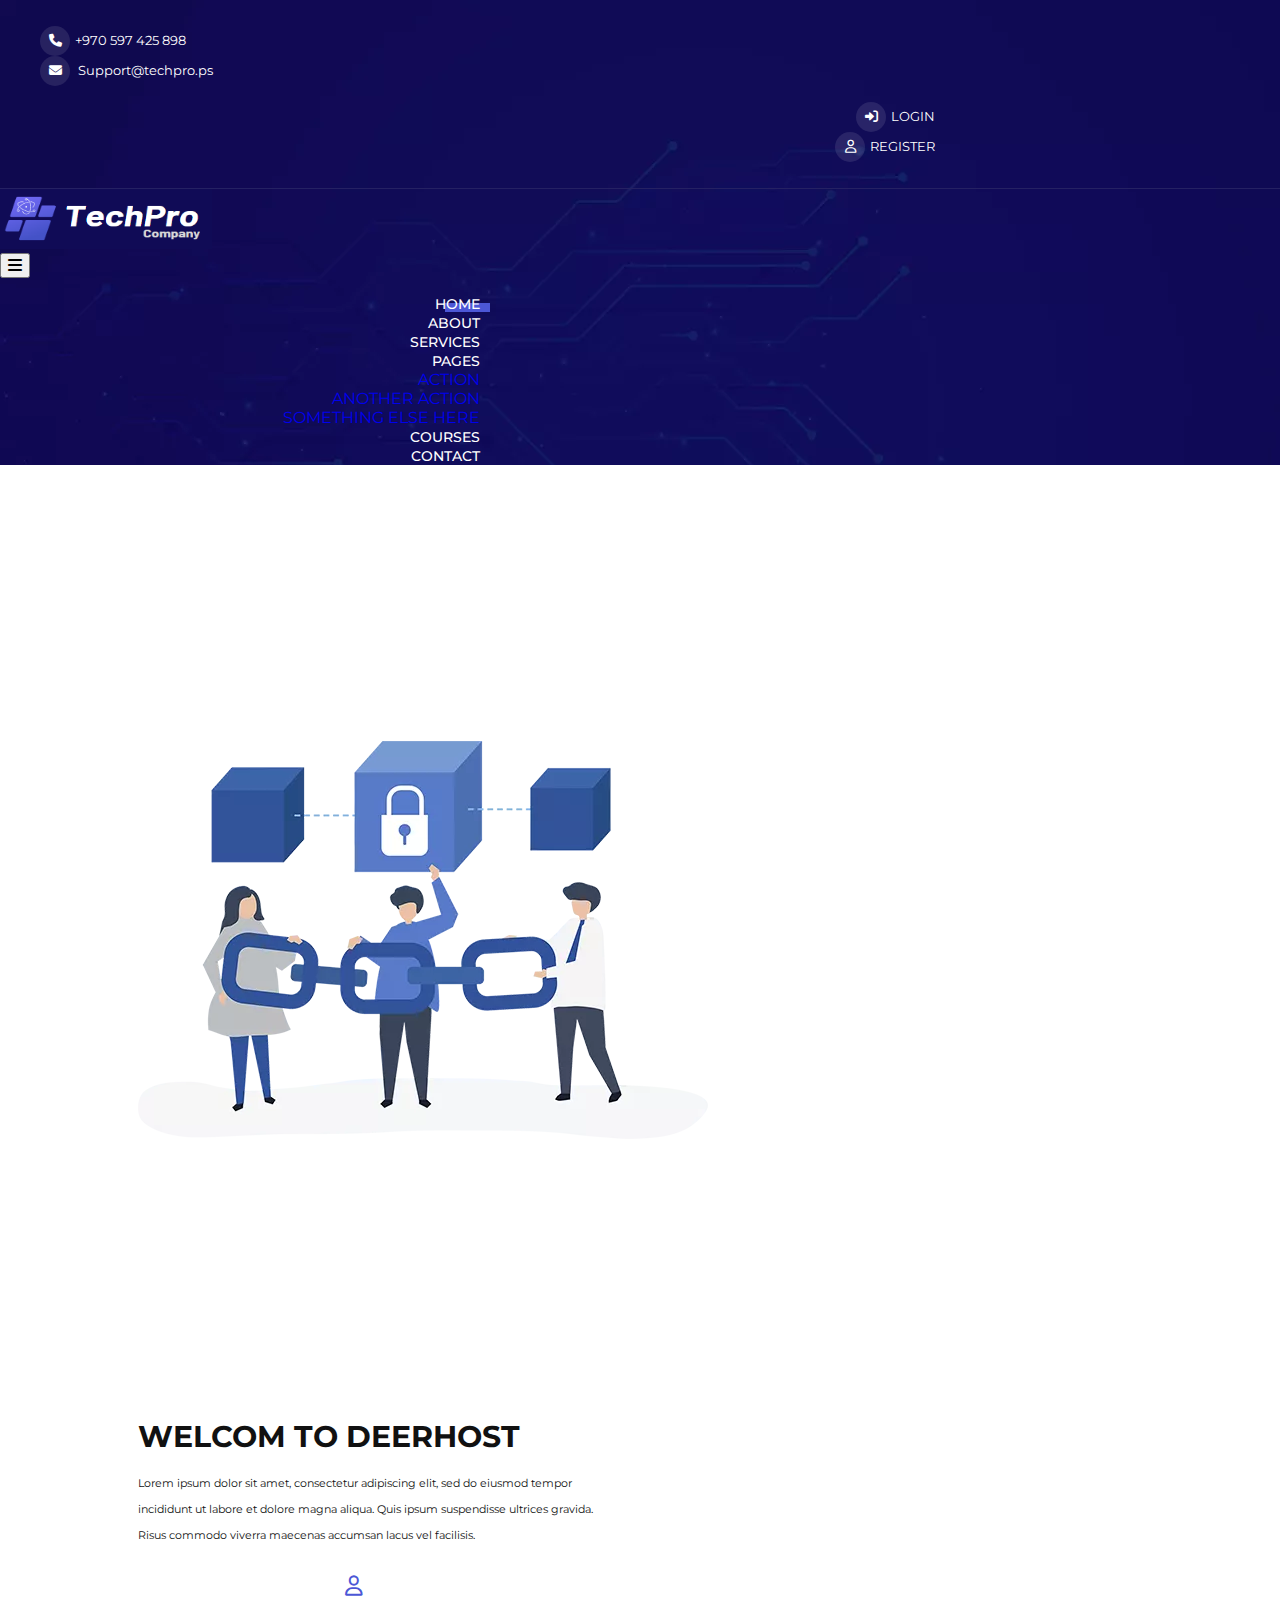
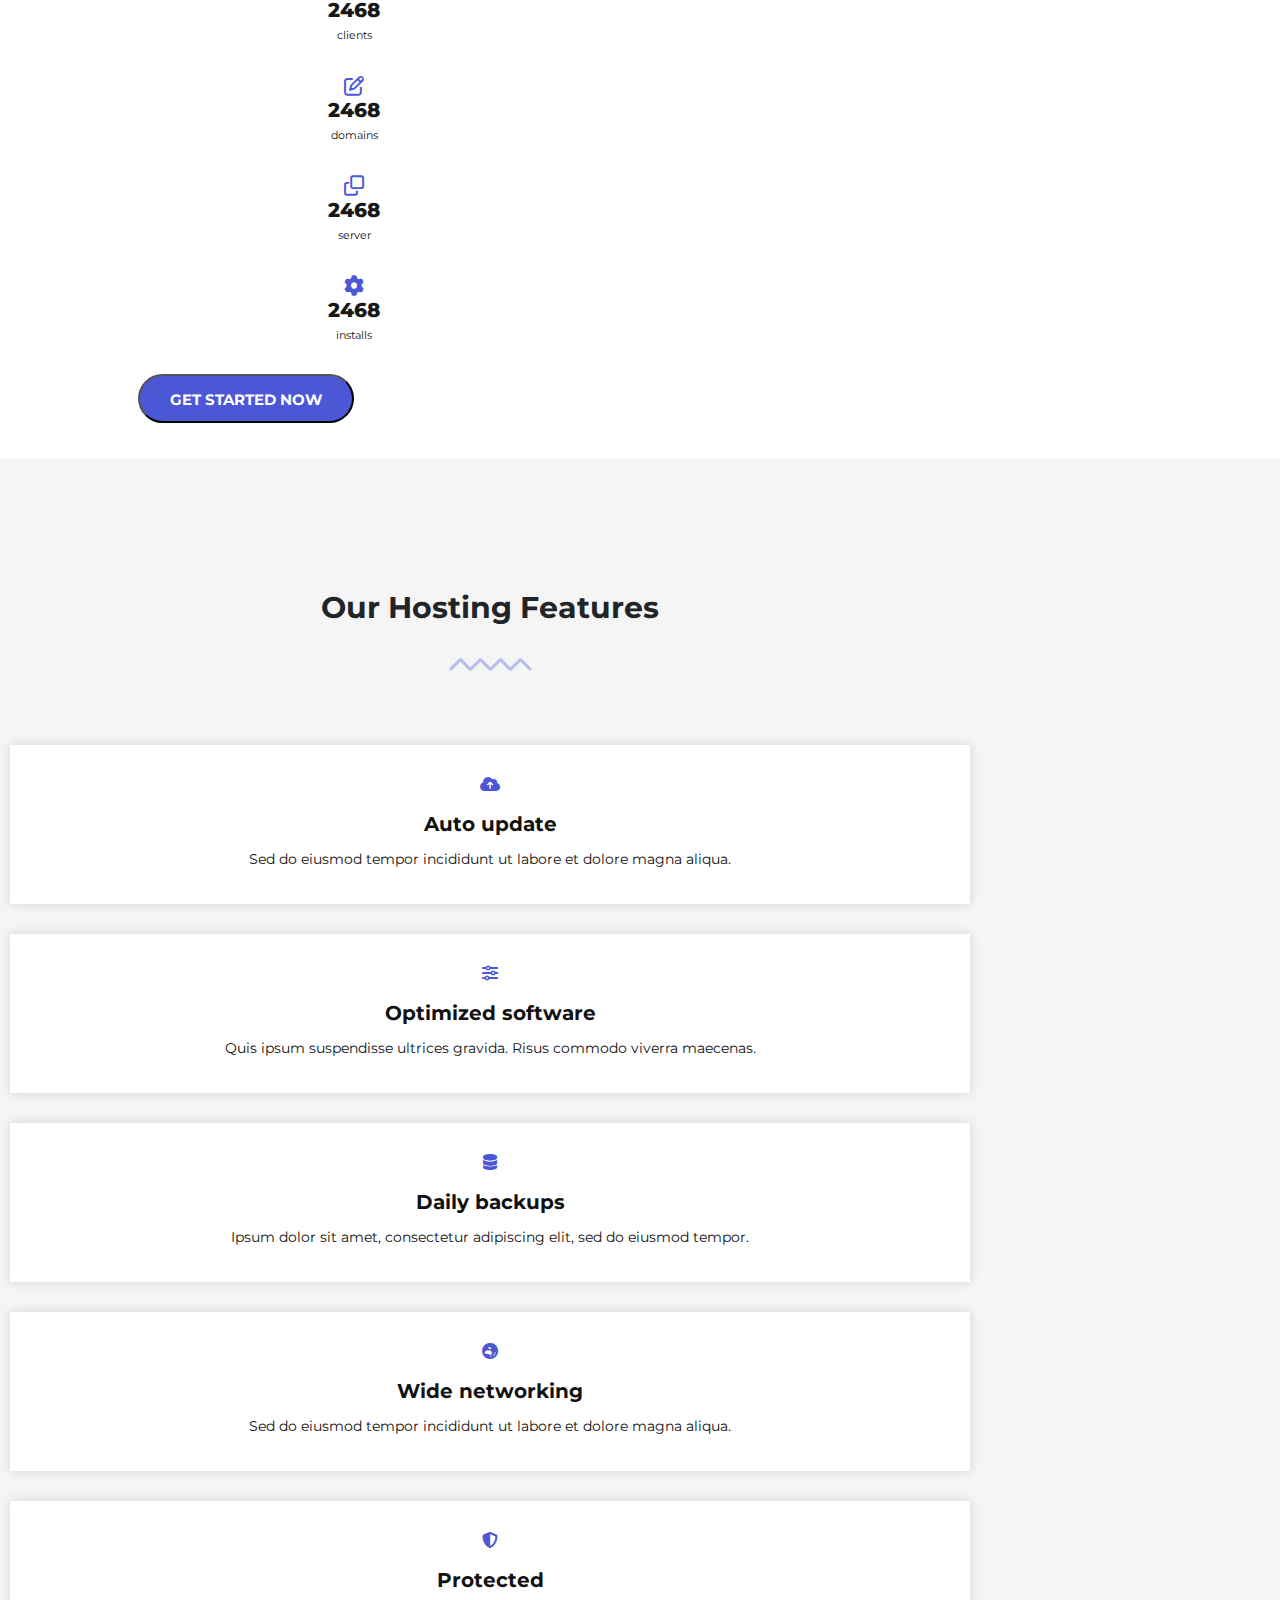
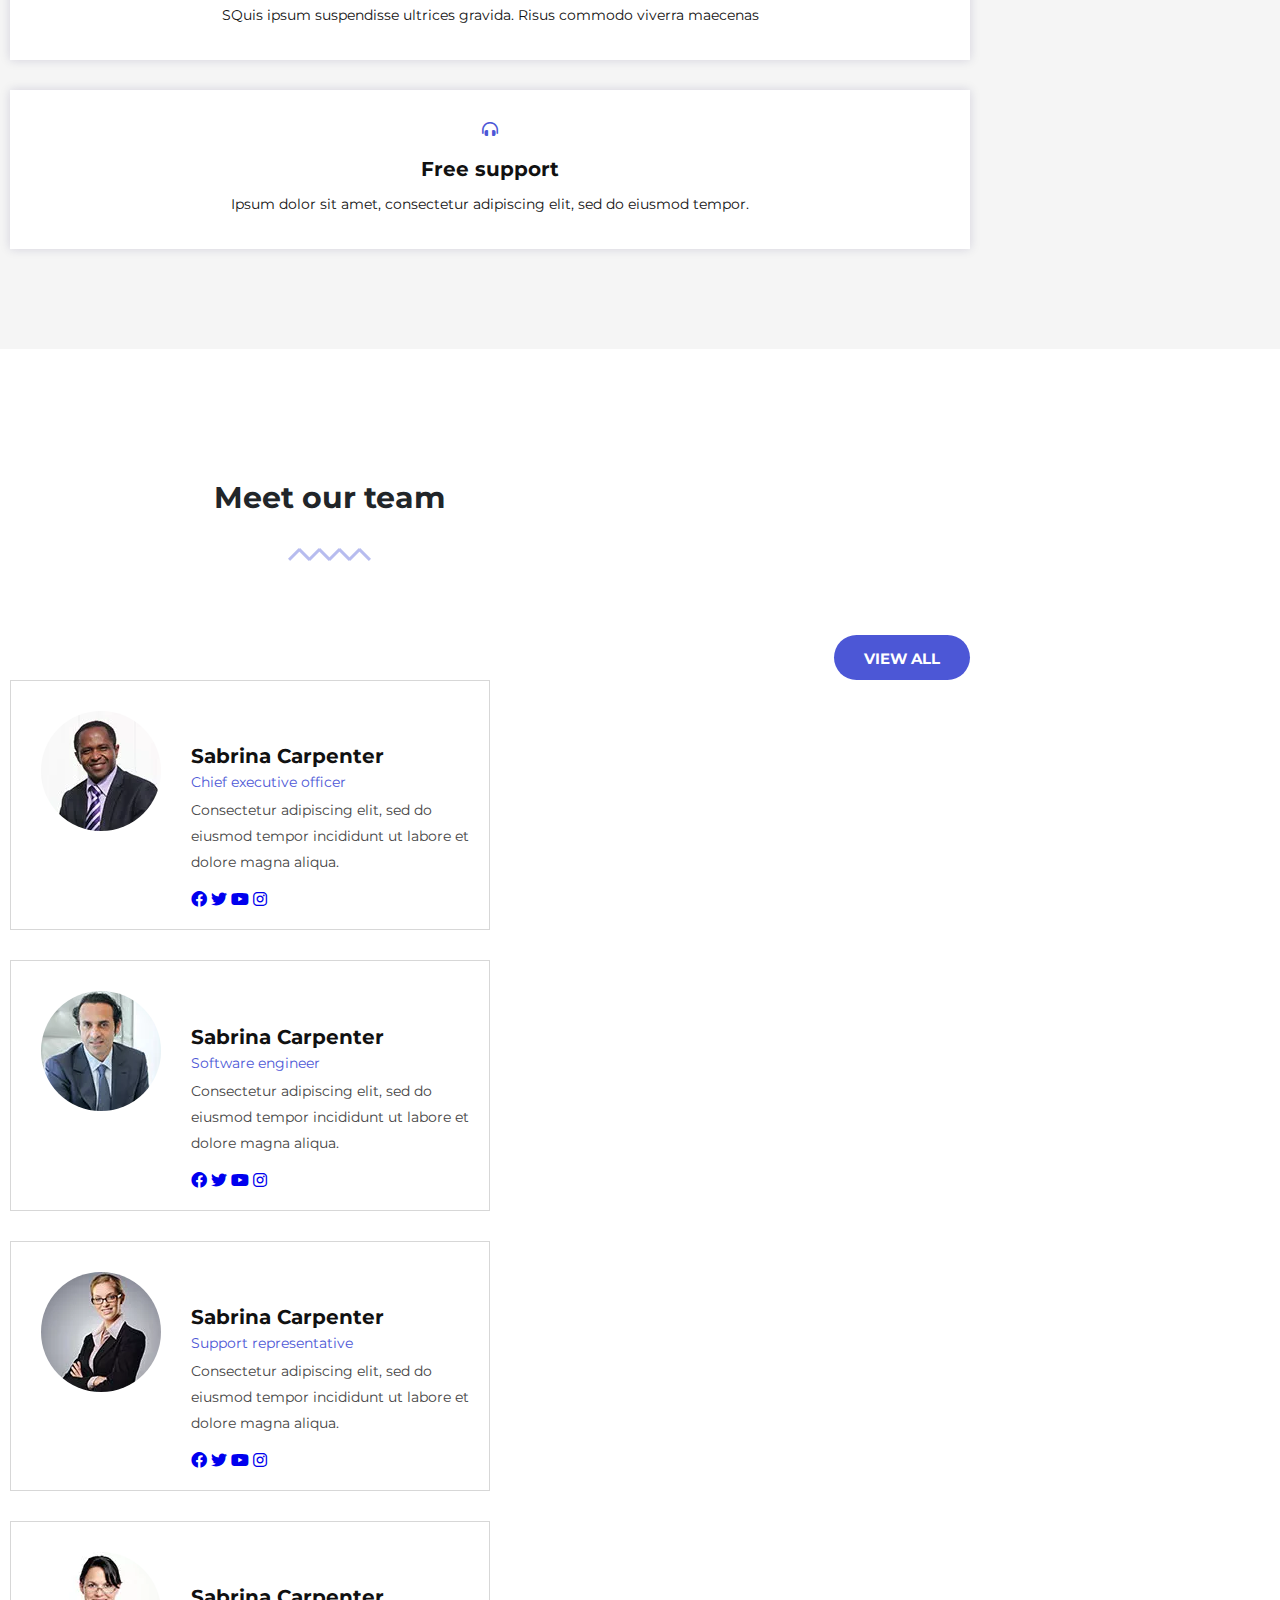
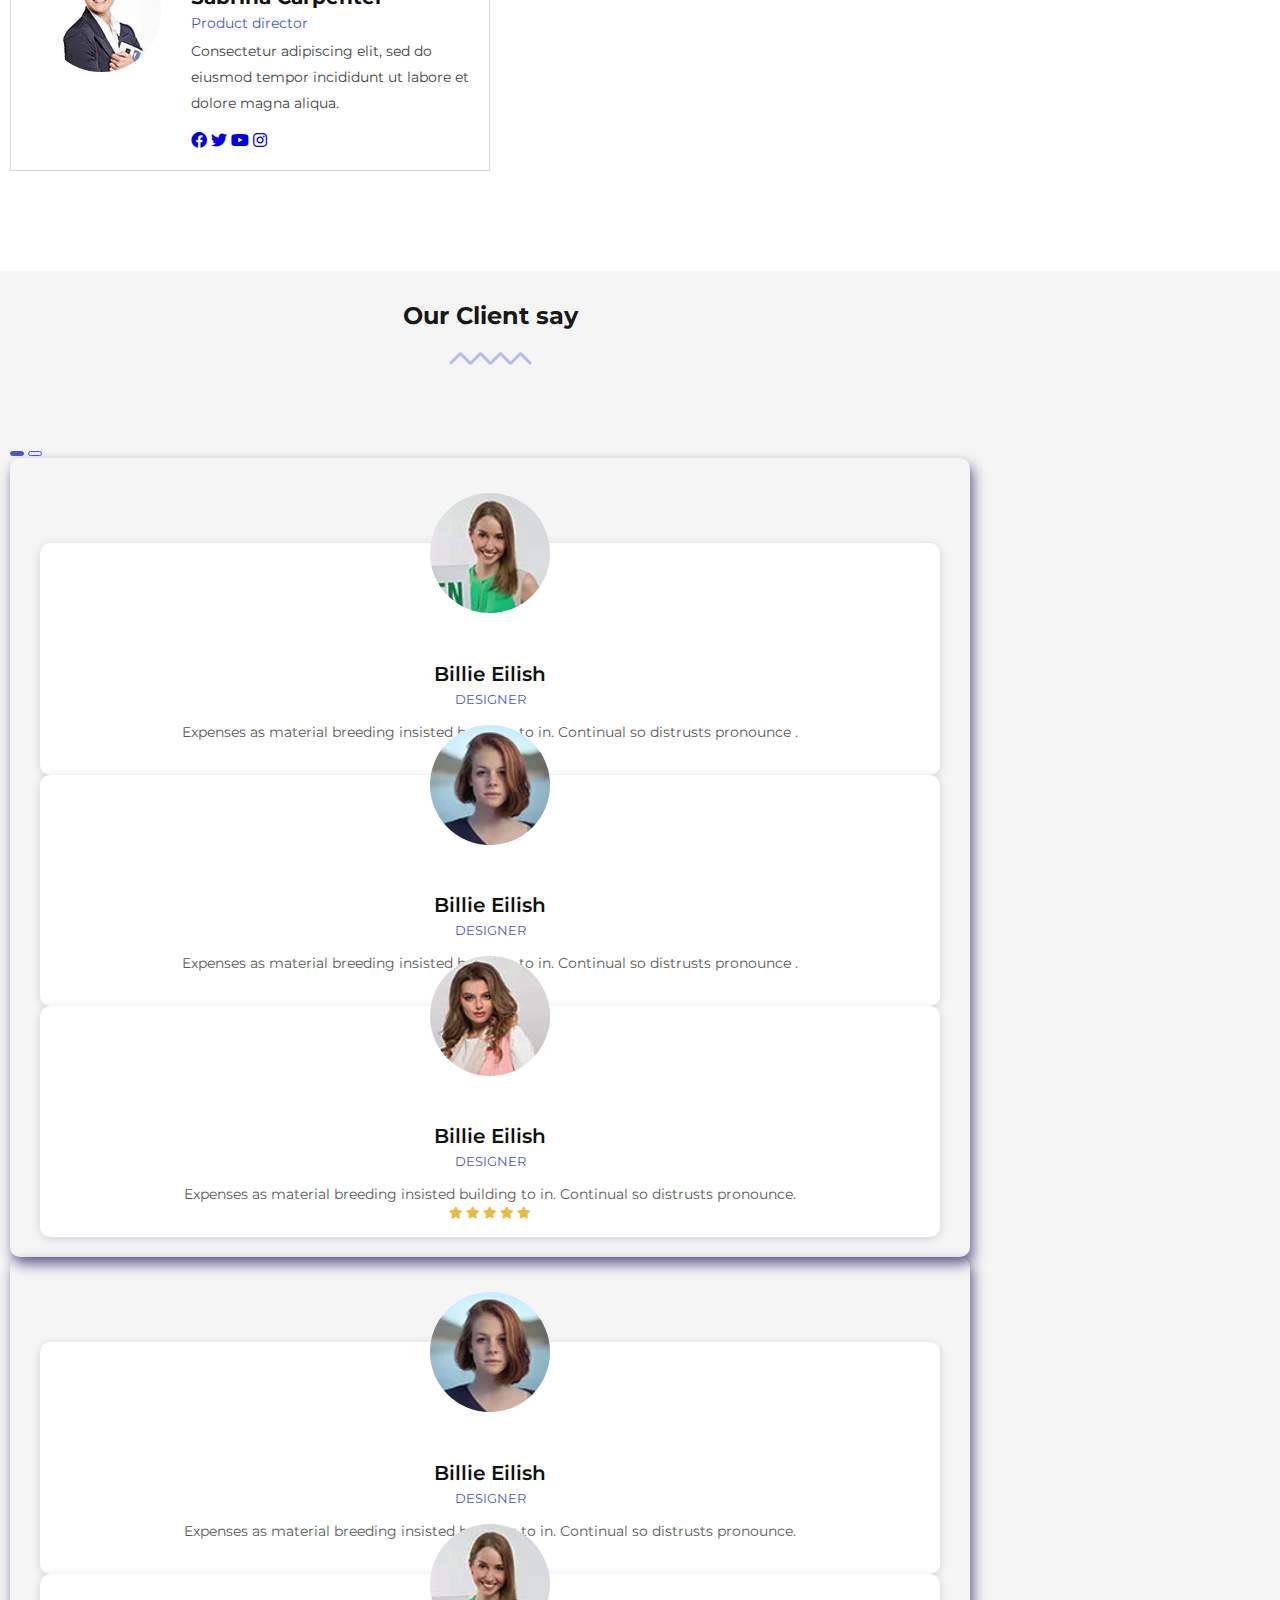
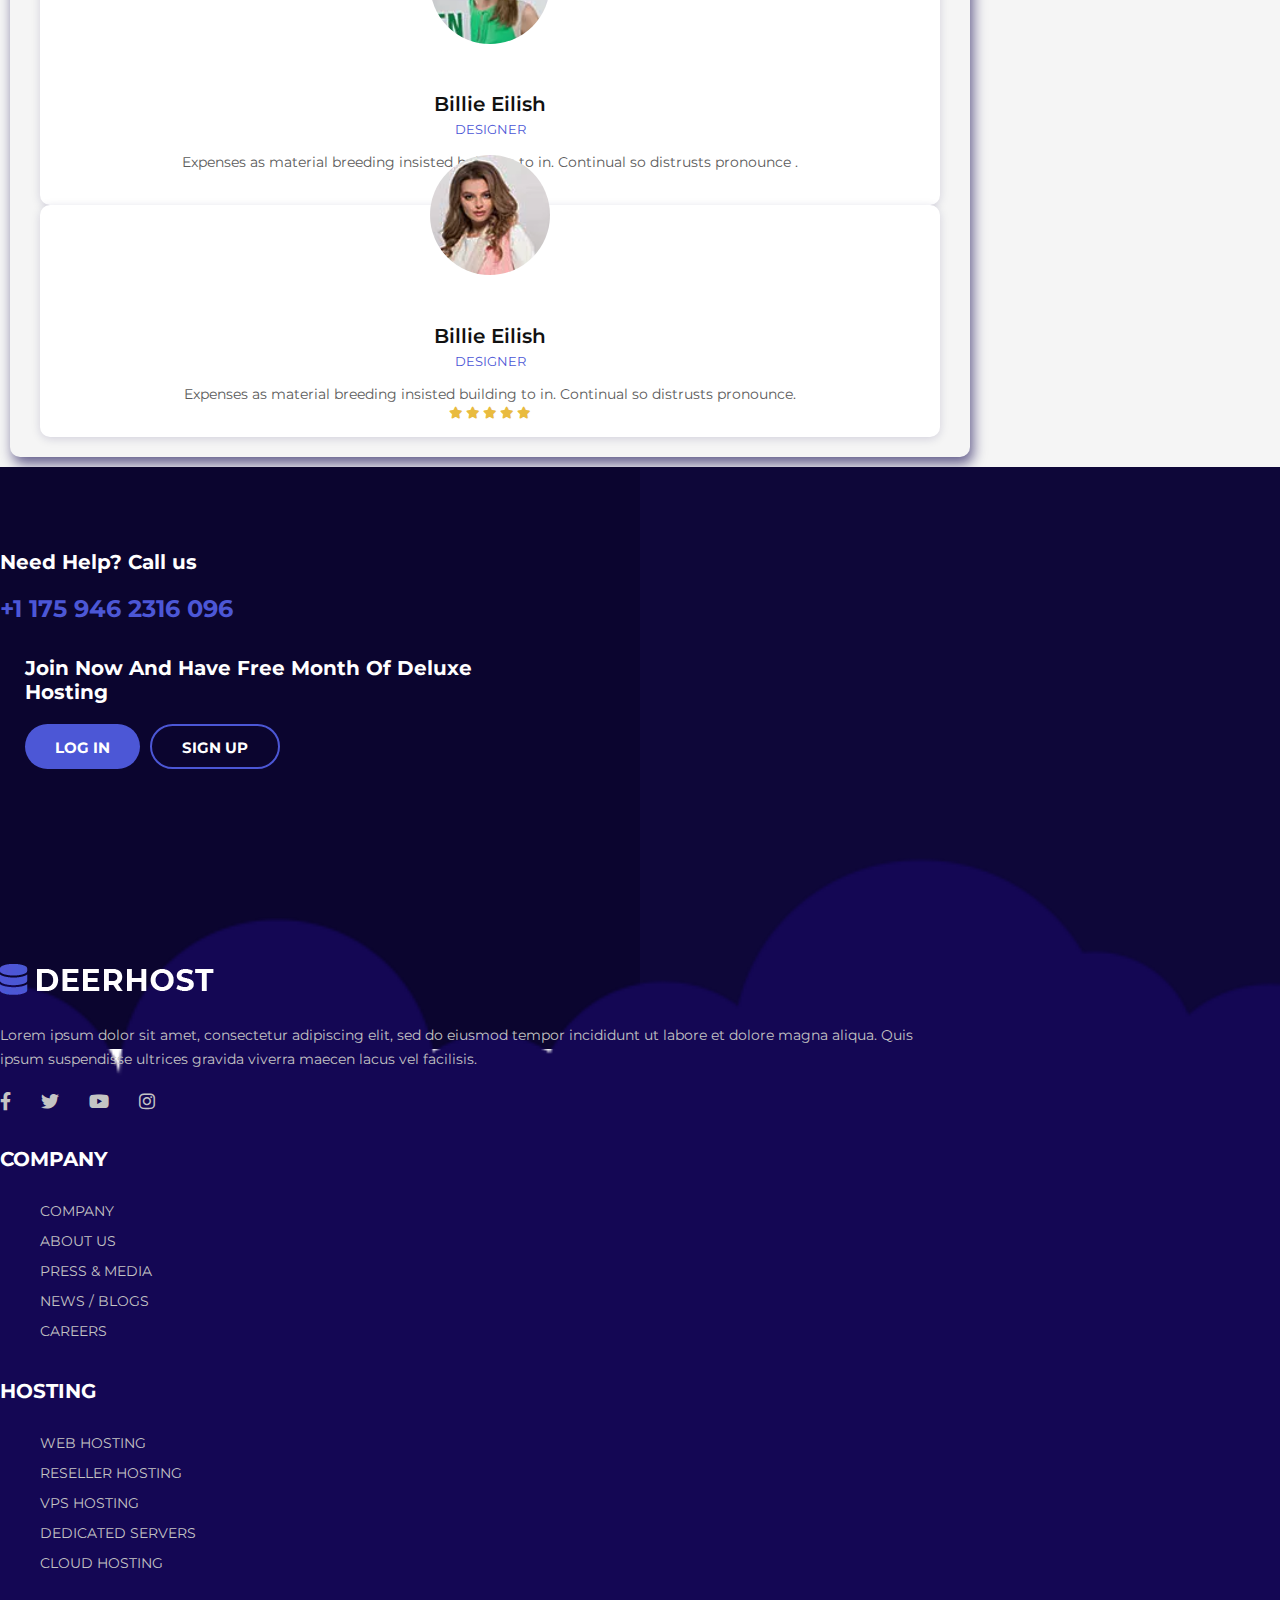
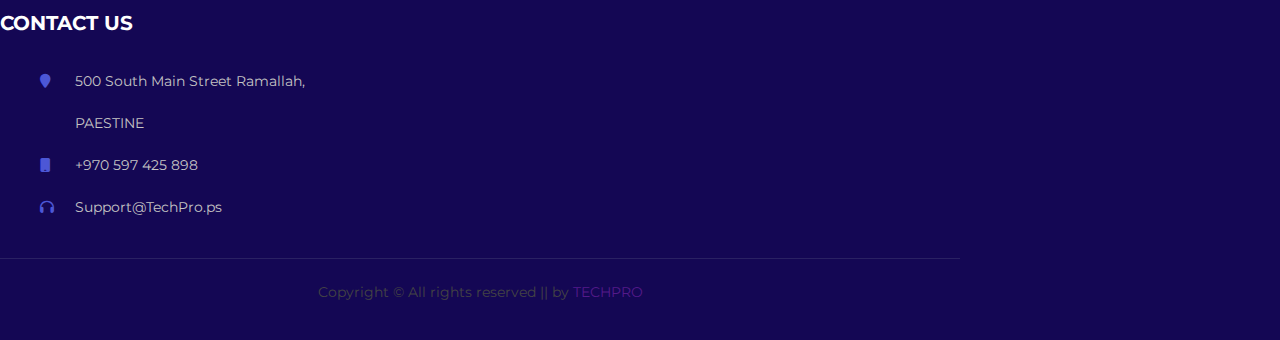
==== commit a8b0b4f9: "valid course" ====
--- a/about.html
+++ b/about.html
@@ -60,7 +60,7 @@
     <nav class="navbar navbar-expand-lg bg-body-tertiary">
         <div class="container">
             <div class="logo">
-                <a class="navbar-brand" href=""><img src="assets/img/logo.png.webp" alt=""></a>
+                <a class="navbar-brand" href=""><img class="img" src="assets/img/TechproLogo.PNG" alt=""></a>
             </div>
             <button class="navbar-toggler" type="button" data-bs-toggle="collapse" data-bs-target="#navbarNav"
                 aria-controls="navbarNav" aria-expanded="false" aria-label="Toggle navigation">
--- a/assets/css/style.css
+++ b/assets/css/style.css
@@ -59,10 +59,12 @@
 	margin-right: 5px;
 }
 
-/*.logo a img{
+.logo a .img{
     background-blend-mode: multiply;
-   
-}*/
+	height: 60px;
+	width: 212px;
+	
+}
 .nav-link {
 	color: white !important;
 	width: 50%;
--- a/assets/css/style.css
+++ b/assets/css/style.css
@@ -59,10 +59,12 @@
 	margin-right: 5px;
 }
 
-/*.logo a img{
+.logo a .img{
     background-blend-mode: multiply;
-   
-}*/
+	height: 60px;
+	width: 212px;
+	
+}
 .nav-link {
 	color: white !important;
 	width: 50%;
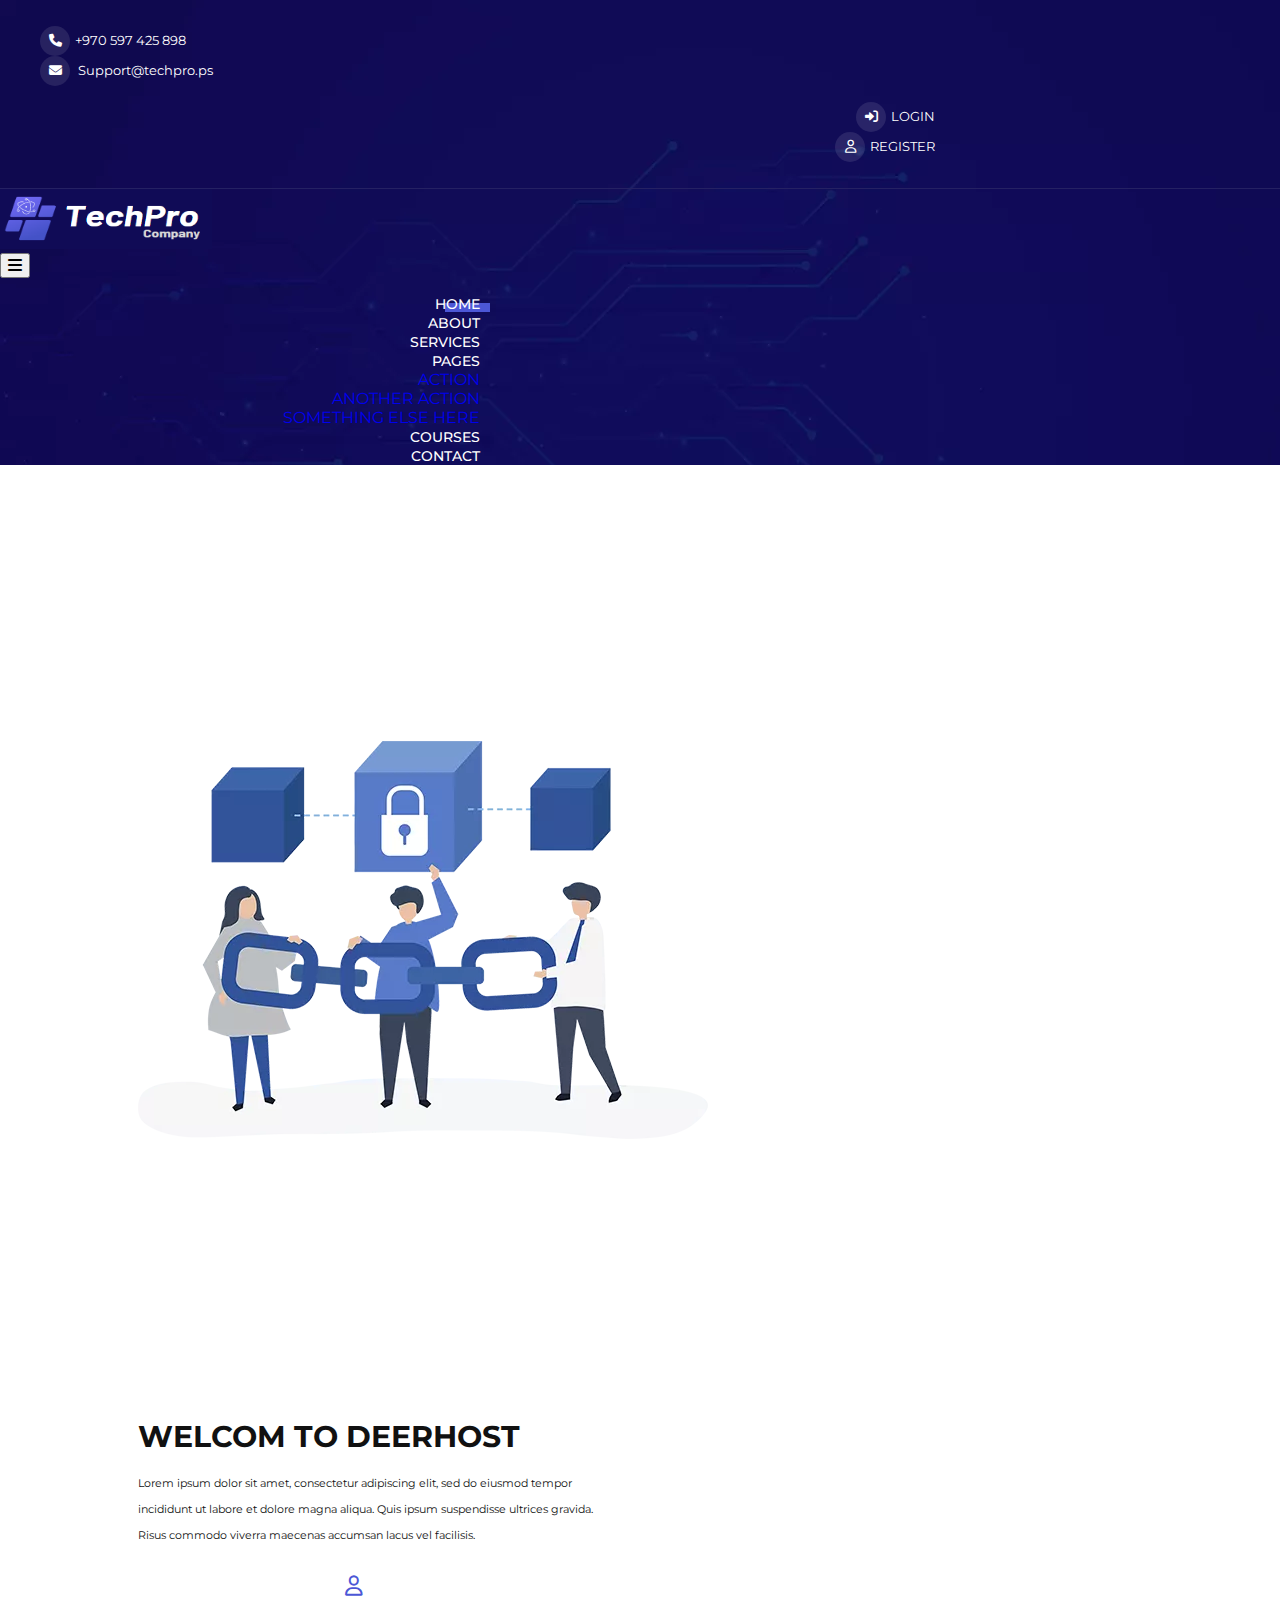
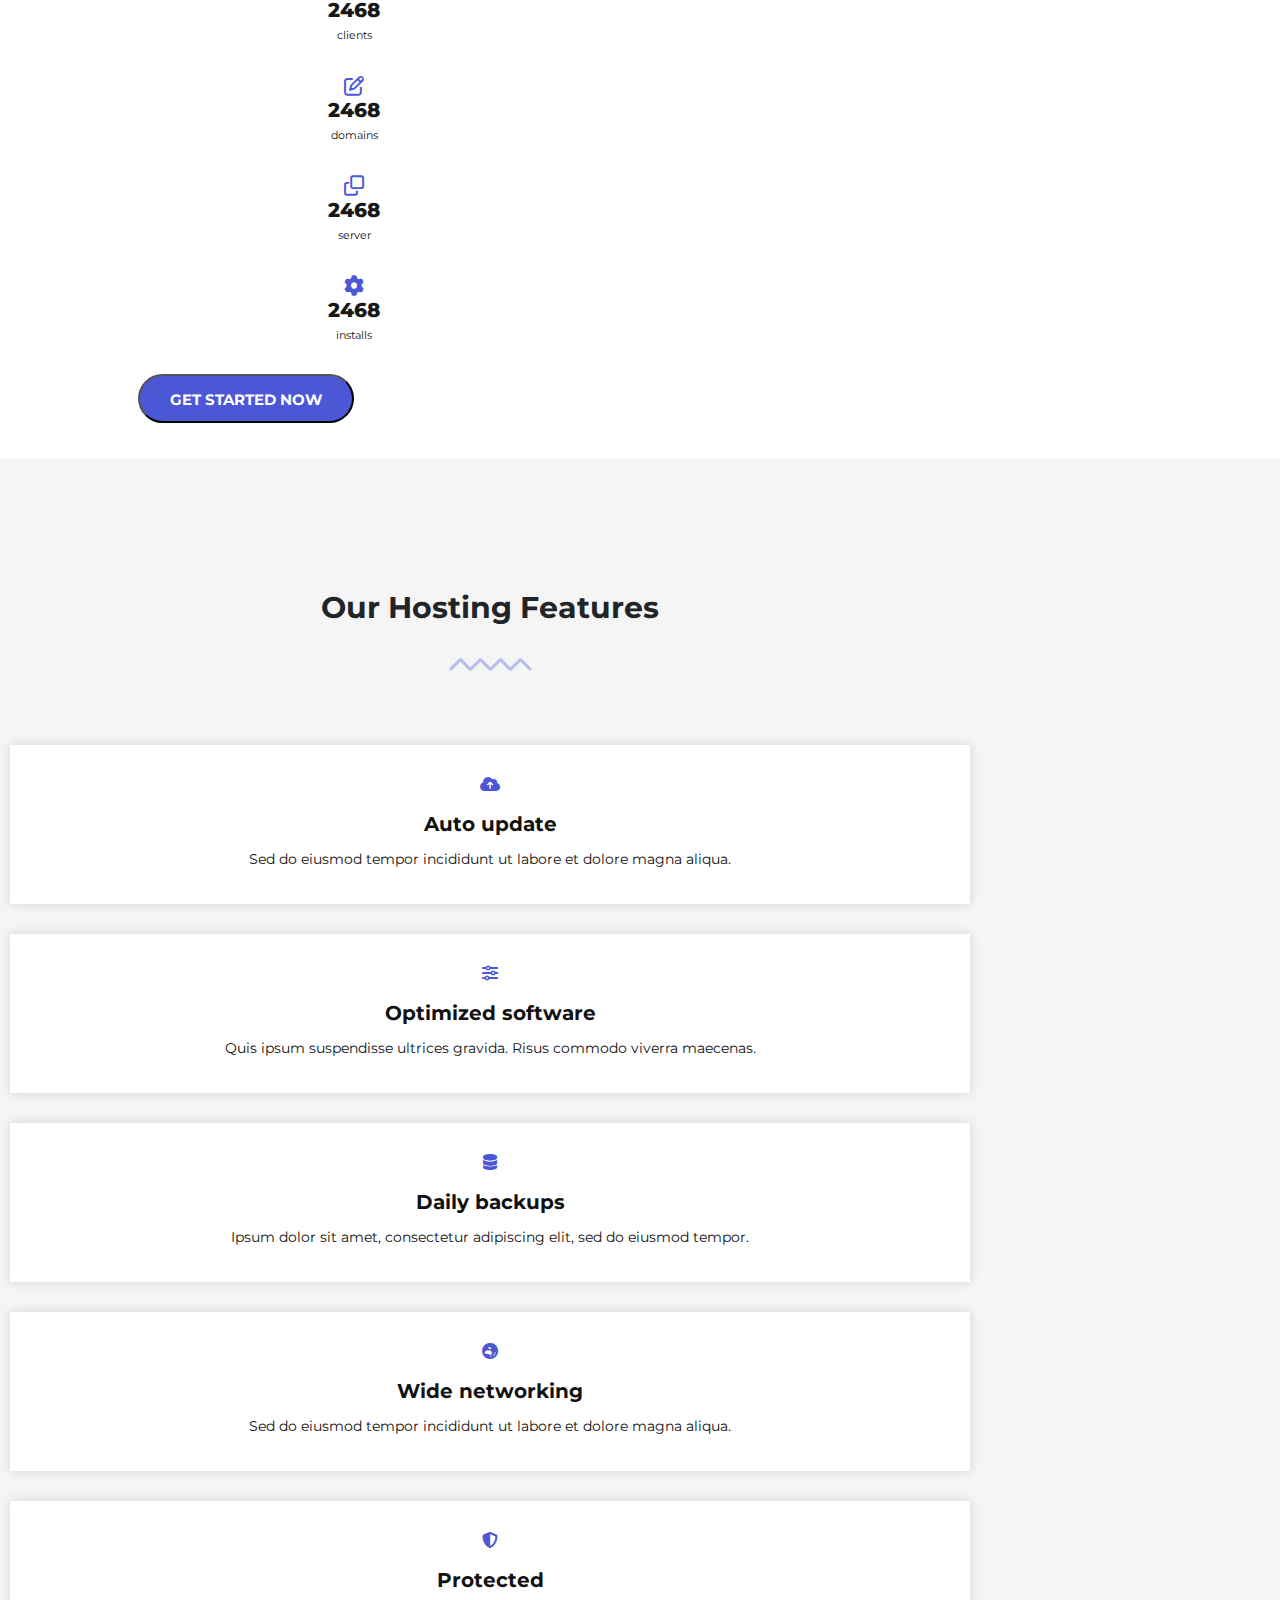
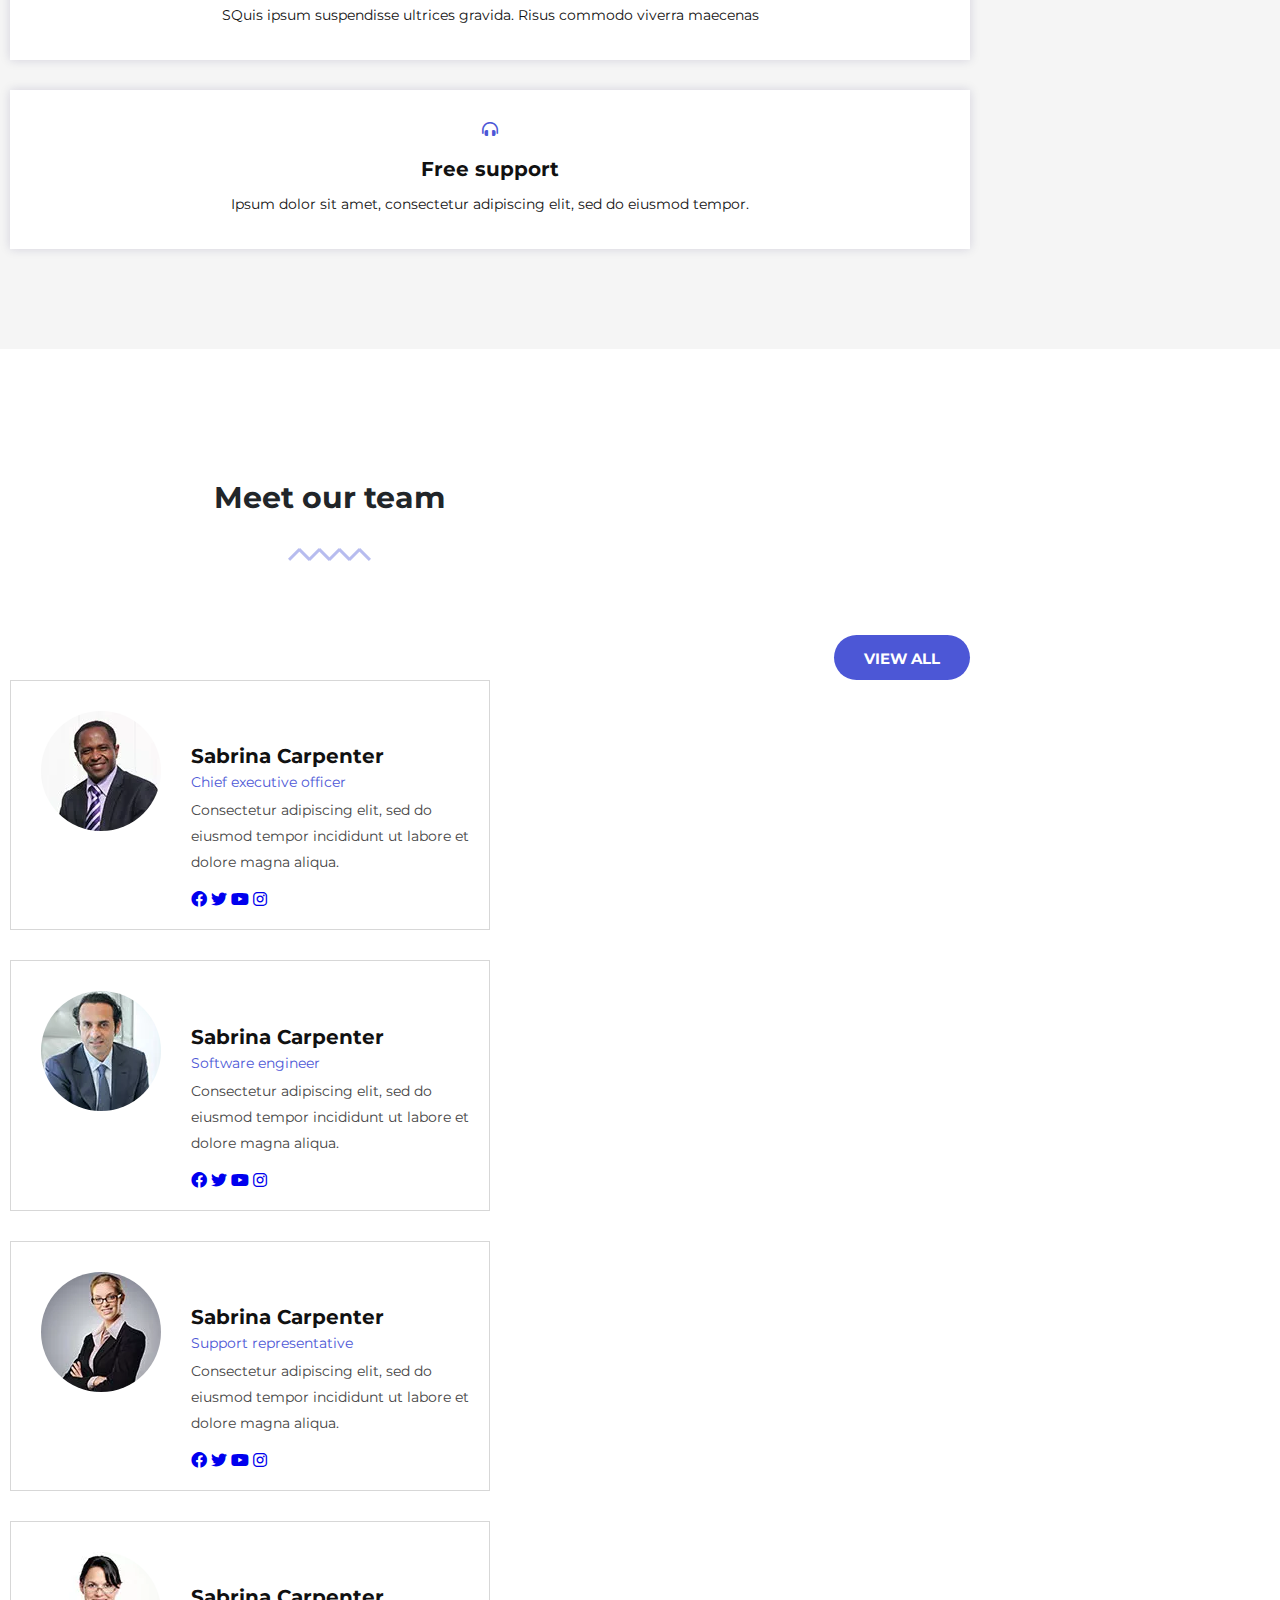
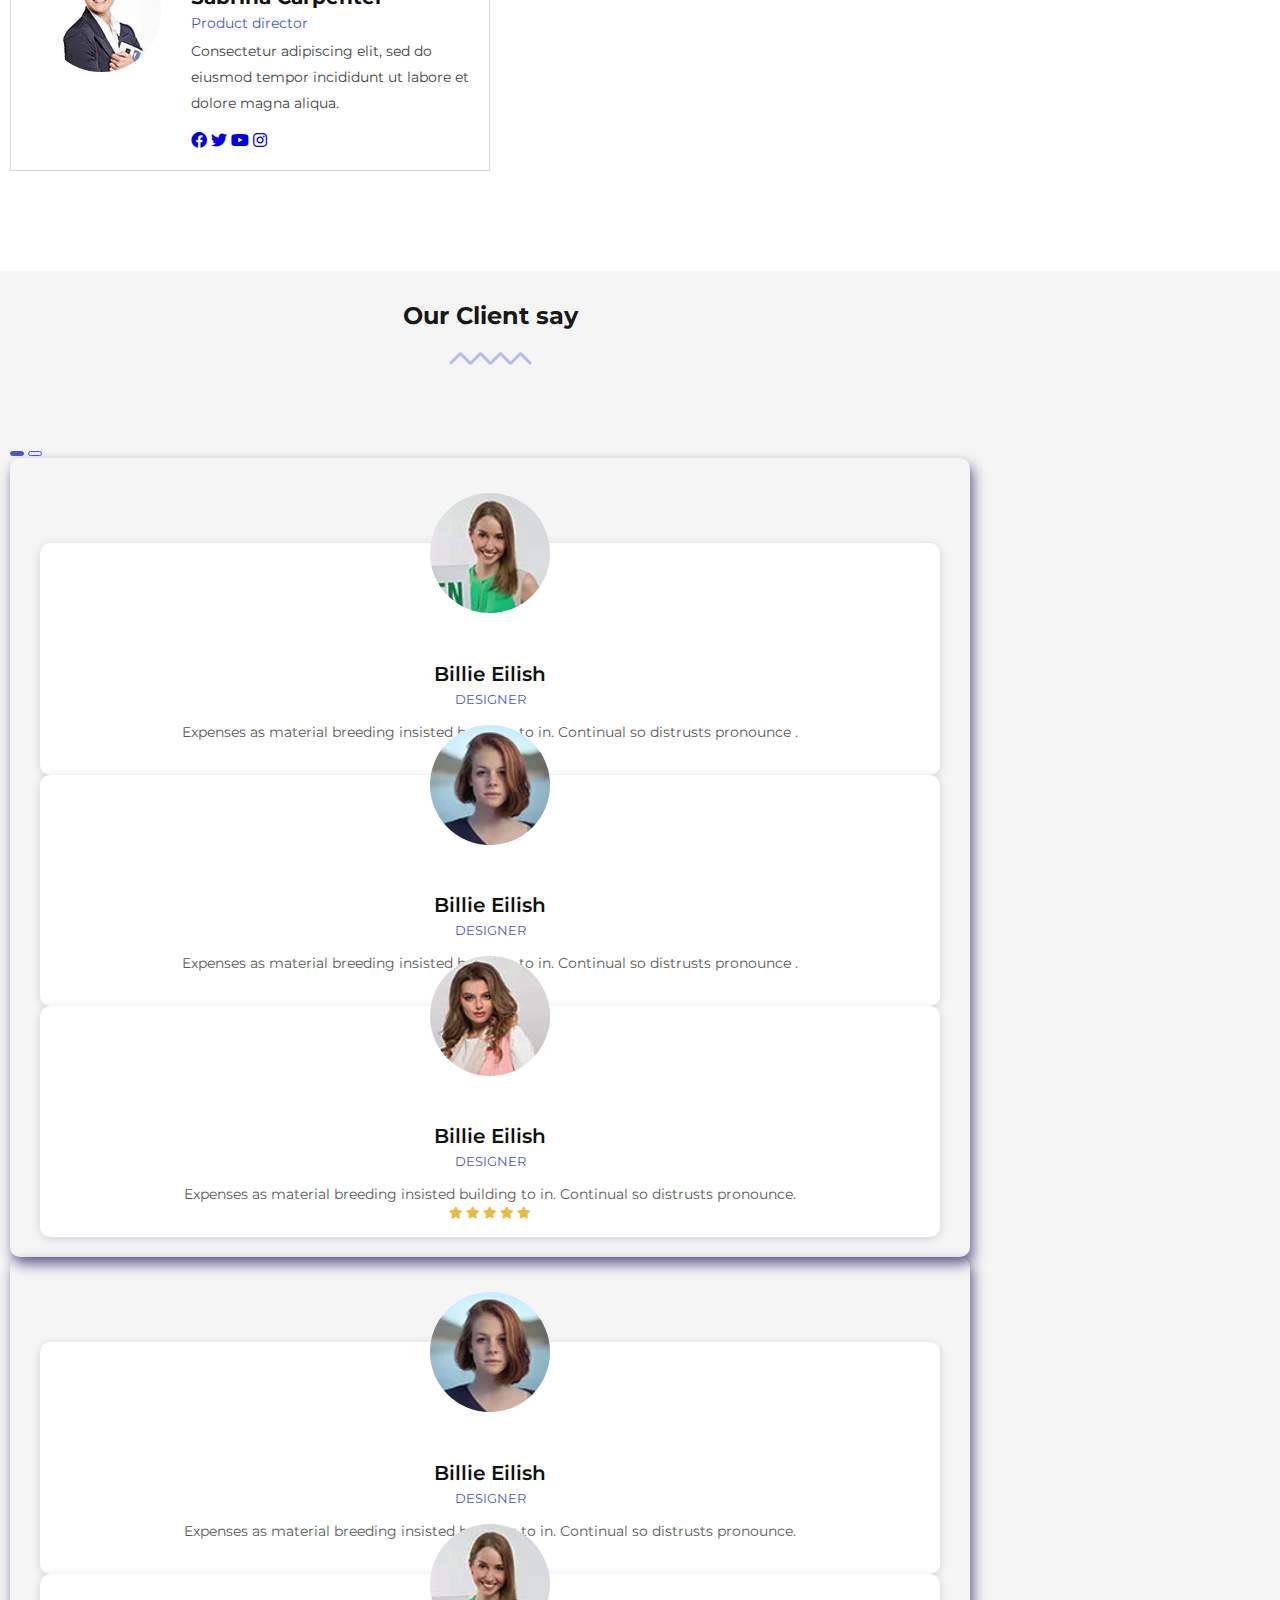
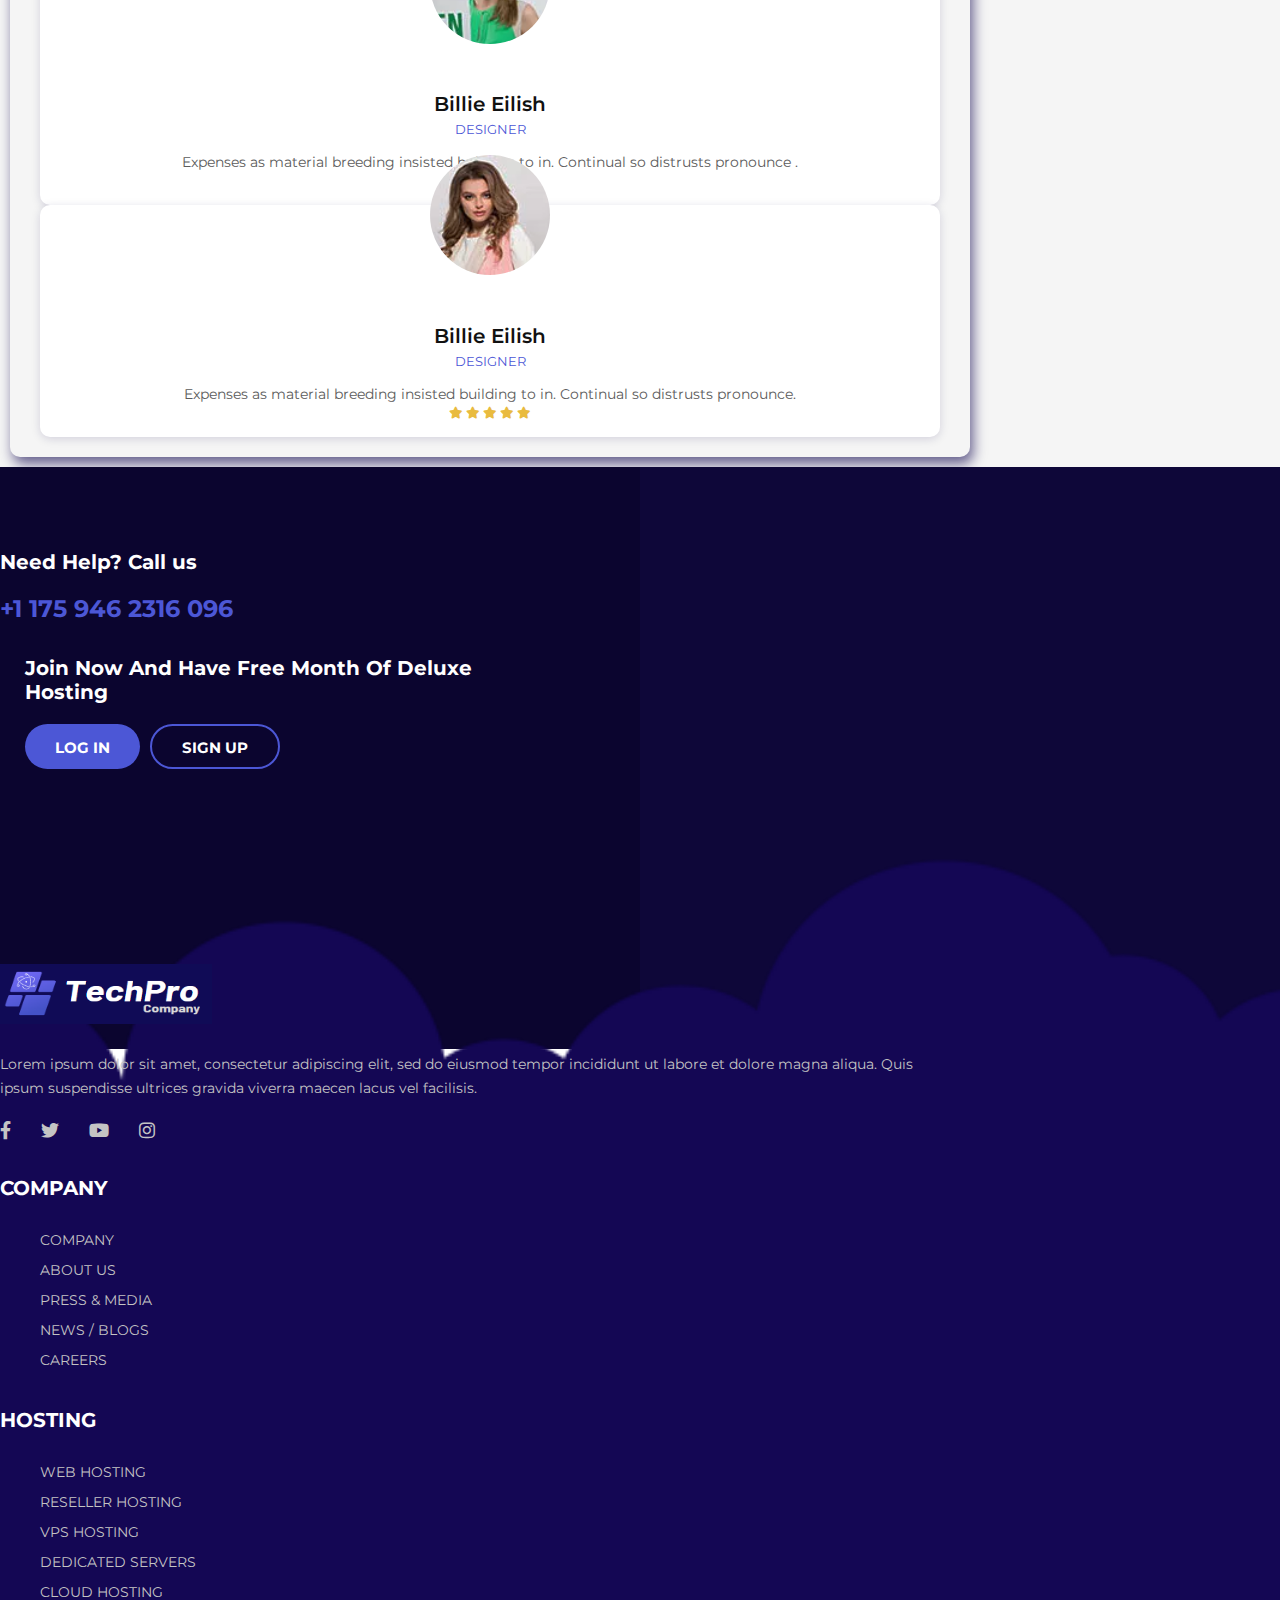
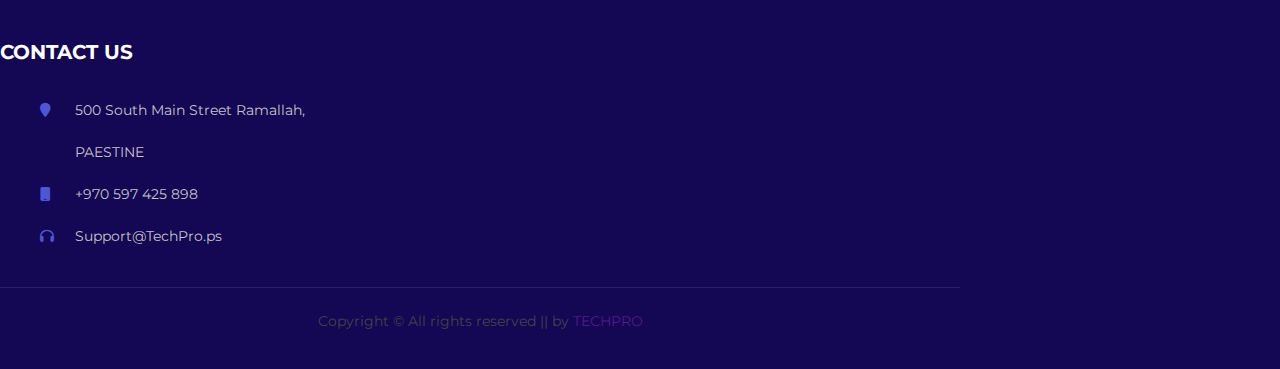
==== commit 48c2e8b0: "finish." ====
--- a/about.html
+++ b/about.html
@@ -514,7 +514,7 @@
                     <div class="col-lg-4 col-md-6 col-sm-12">
                         <div class="footer_about">
                             <div class="footer__logo">
-                                <a href="./index.html"><img src="assets/img/logo.png.webp" alt=""></a>
+                                <a href="./index.html"><img src="assets/img/TechproLogo.PNG" alt=""></a>
                             </div>
                             <p>Lorem ipsum dolor sit amet, consectetur adipiscing elit, sed do eiusmod tempor incididunt
                                 ut labore et dolore magna aliqua. Quis ipsum suspendisse ultrices gravida viverra maecen
--- a/assets/css/style.css
+++ b/assets/css/style.css
@@ -59,7 +59,7 @@
 	margin-right: 5px;
 }
 
-.logo a .img{
+.logo a .img , .footer__logo a img{
     background-blend-mode: multiply;
 	height: 60px;
 	width: 212px;
--- a/assets/css/style.css
+++ b/assets/css/style.css
@@ -59,7 +59,7 @@
 	margin-right: 5px;
 }
 
-.logo a .img{
+.logo a .img , .footer__logo a img{
     background-blend-mode: multiply;
 	height: 60px;
 	width: 212px;
